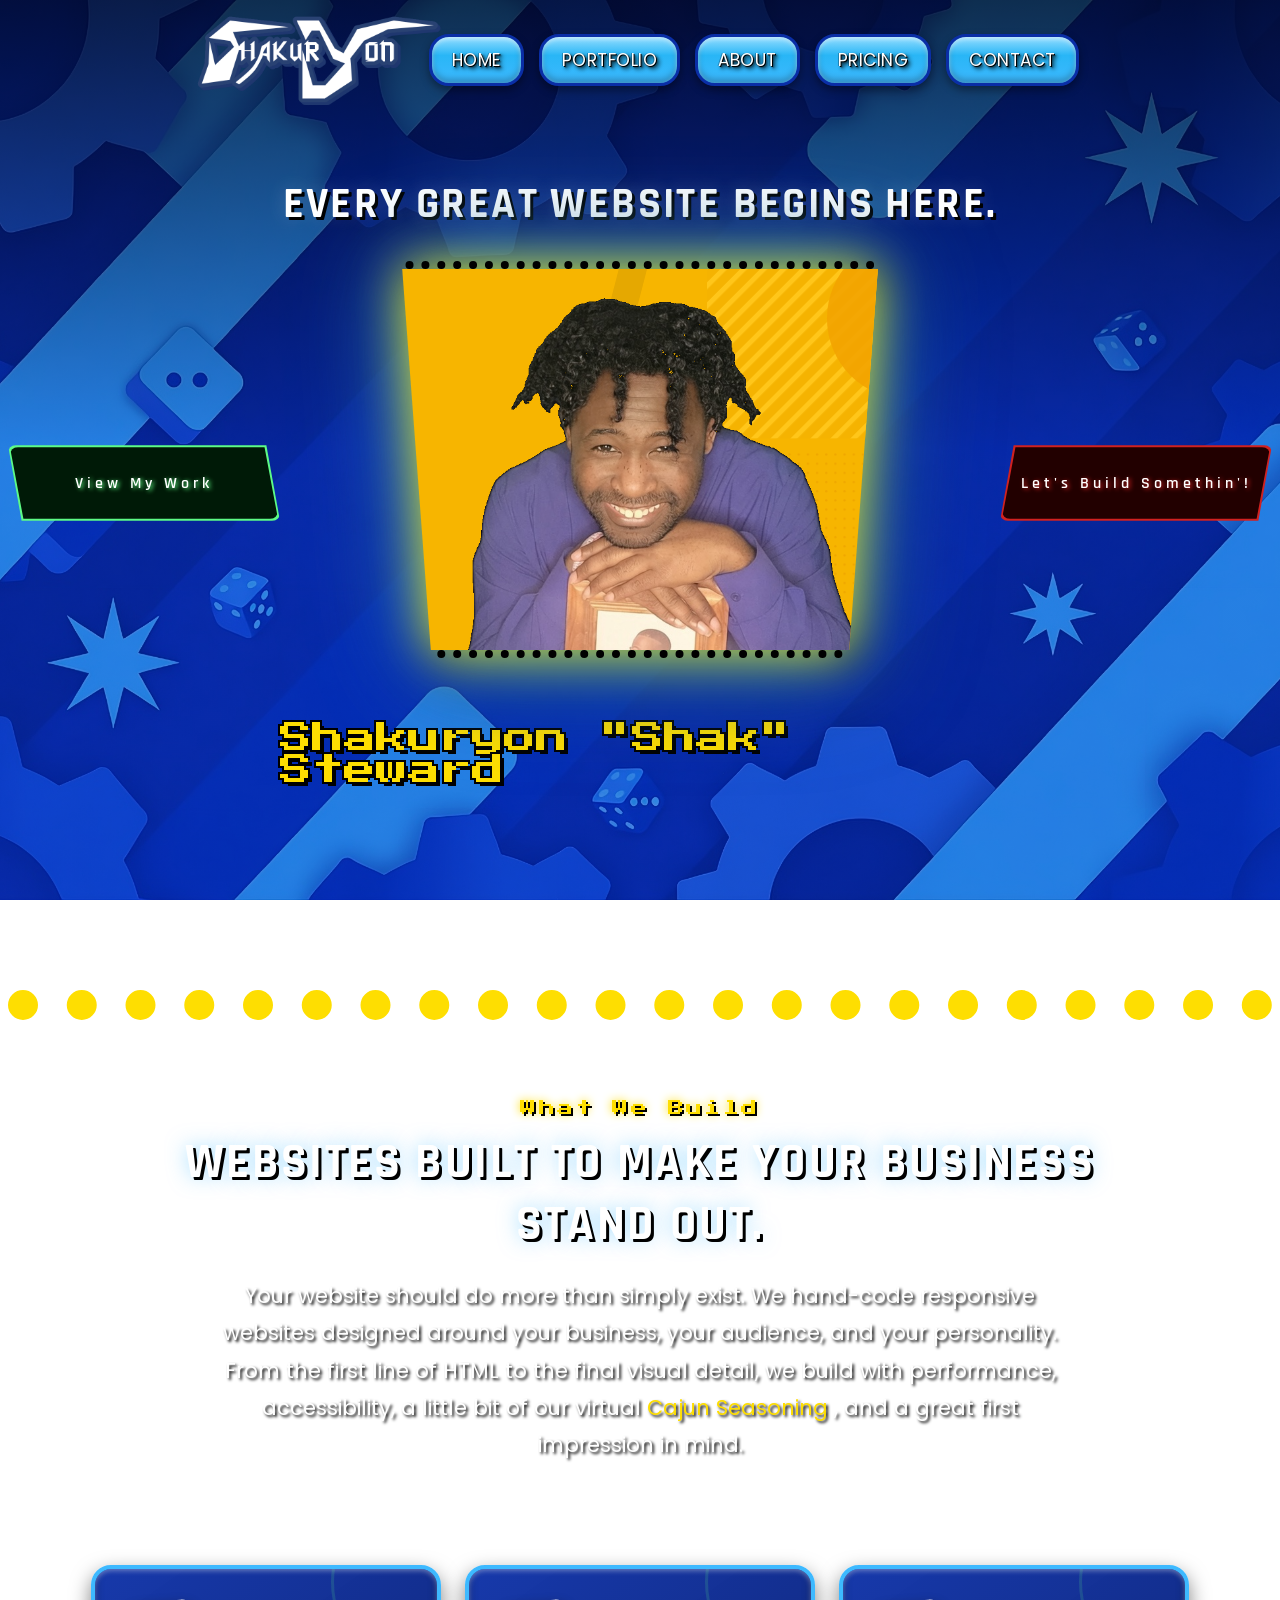
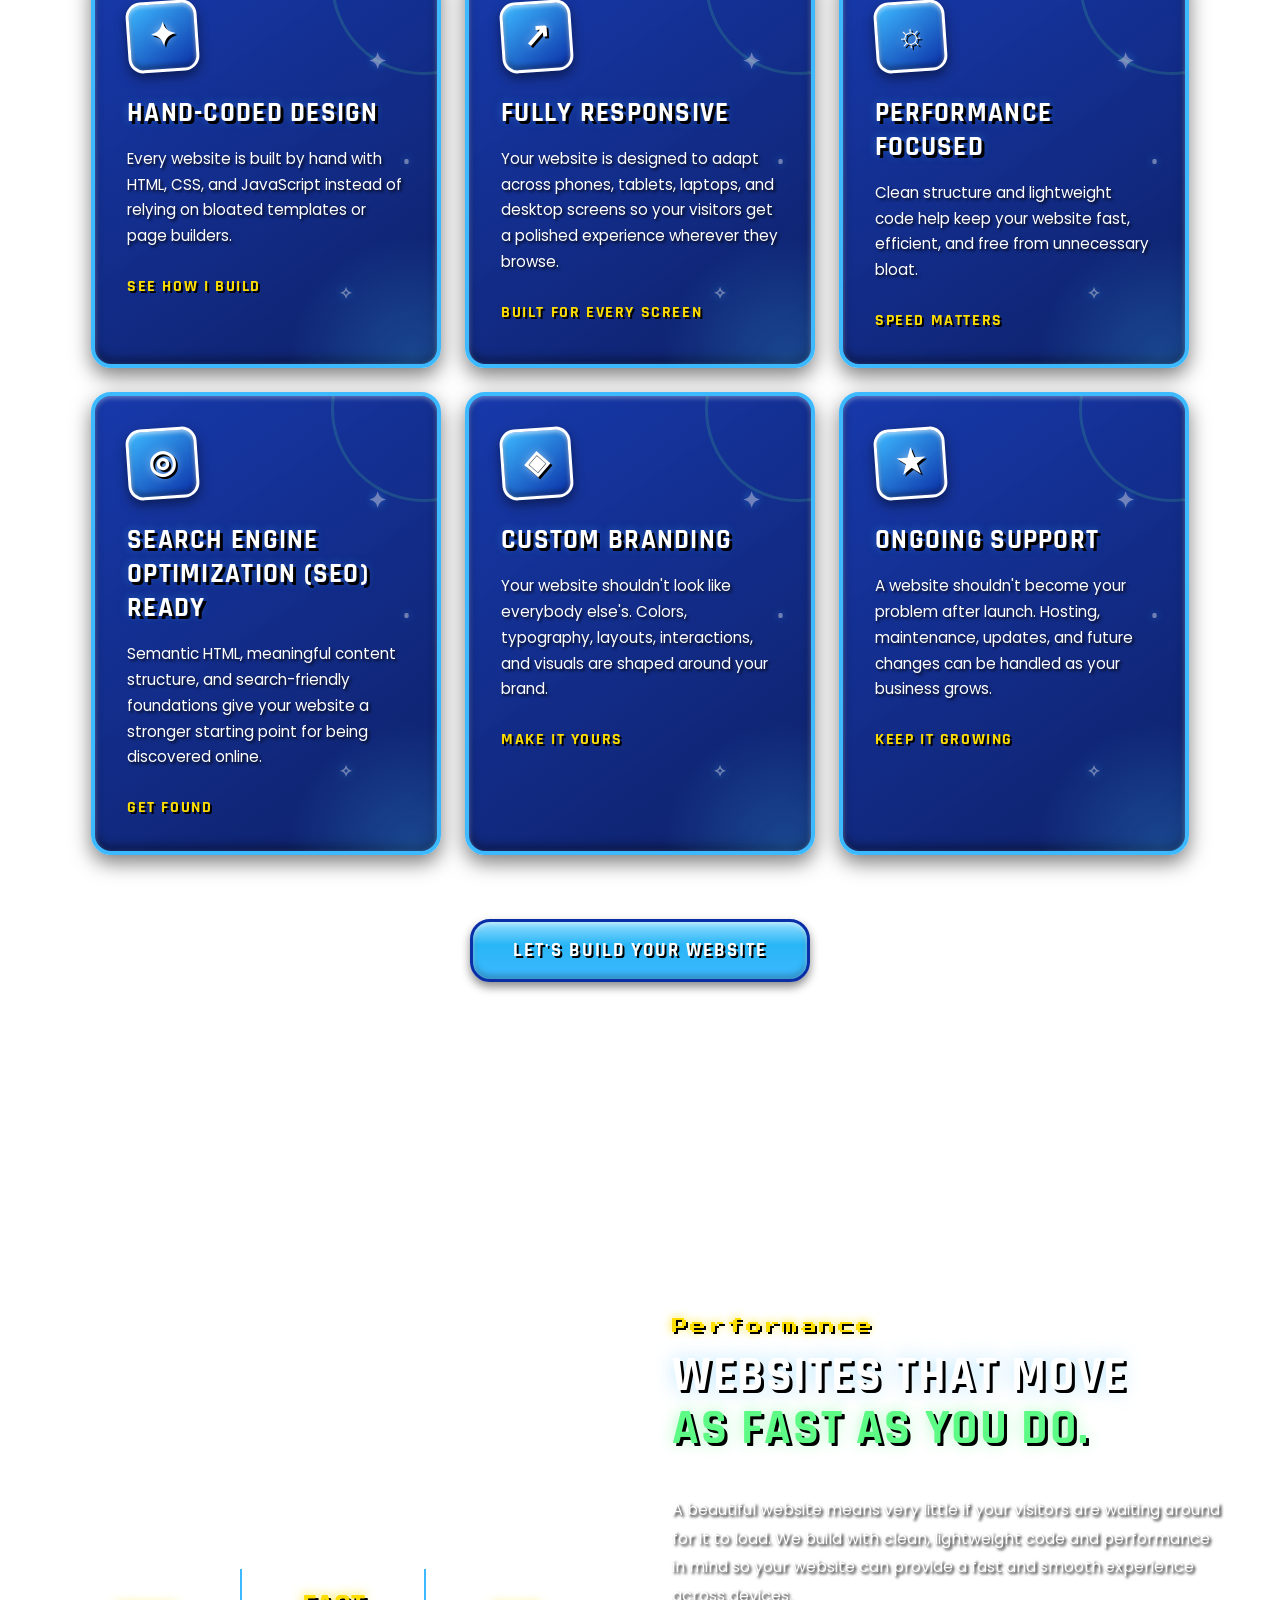
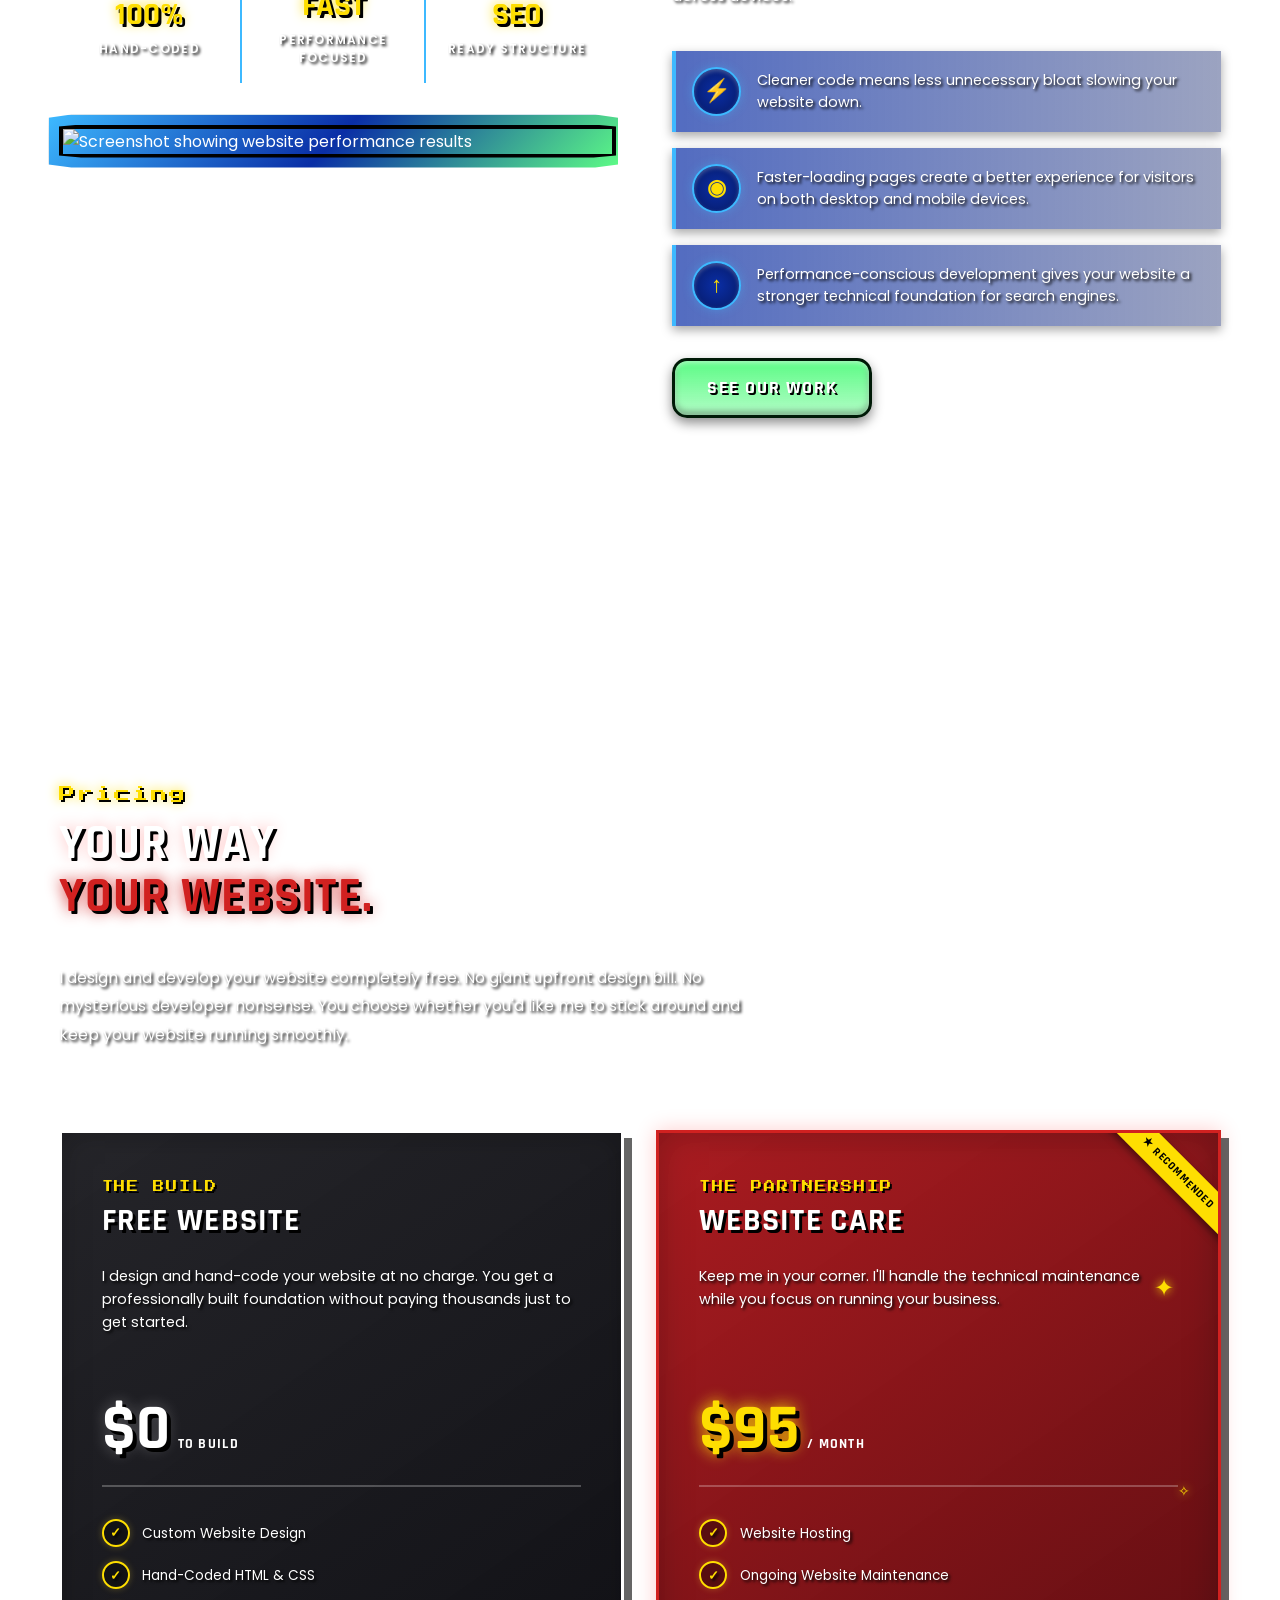
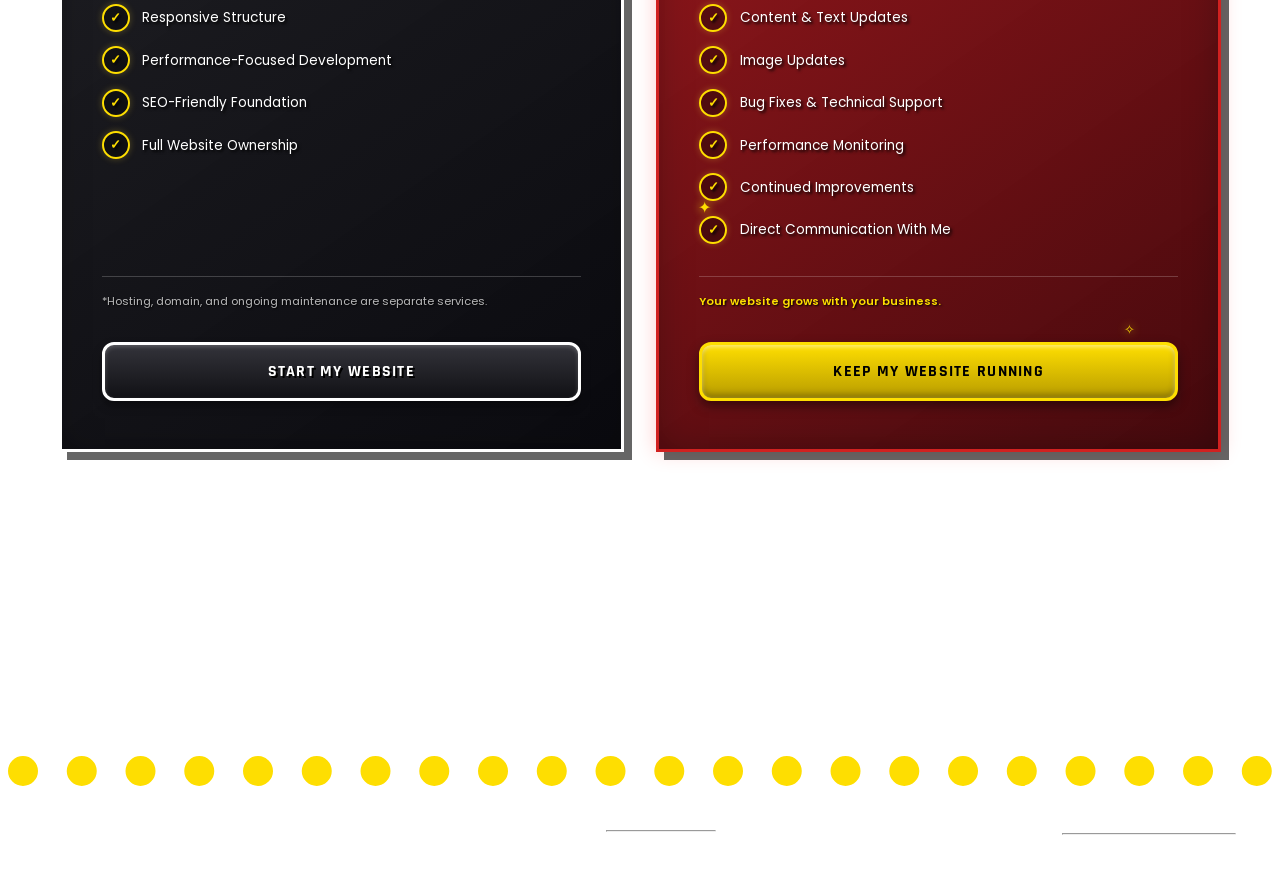
==== public/index.html @ c9110f83 "Did some media.css adjustments" ====
<!DOCTYPE html>
<html lang="en">
<head>
    <meta charset="UTF-8">
    <meta name="viewport" content="width=device-width, initial-scale=1.0">
    <title>ShakurDevs</title>
    <meta name="description" content="Web business owned by Shakuryon 'Shak' Steward. Alabamian web developer with 5+ Years of Experience developing Front-End / Back-End Development. Contact today for personalized service.">
    <!-- Heading Font -->
     <link rel="stylesheet" href="https://fonts.googleapis.com/css2?family=Rajdhani%3Awght%40400%3B500%3B600%3B700&display=swap&utm_source=chatgpt.com">
    <!-- Body Font -->
     <link rel="stylesheet" href="https://fonts.googleapis.com/css2?family=Poppins%3Awght%40300%3B400%3B500%3B600%3B700&display=swap&utm_source=chatgpt.com">
    <!-- Tertiary Font -->
     <link href="https://fonts.googleapis.com/css2?family=Press+Start+2P&display=swap" rel="stylesheet">

    <!-- Styles -->
    <link rel="stylesheet" href="styles.css">
    <link rel="stylesheet" href="media.css">

    <!-- Miscellaneous -->
     <link rel="icon" href="./assets/s_logo.png">
</head>
<body>
    <div id="navbarSection">
        <div id="navbarCont" class="navbar-container">
            <div class="left-side-container">
                <div class="logo">
                    <img src="../public/assets/Shak-Logo.png" alt="Soul Calibur 2 styled font logo, spelling Shakuryon.">
                </div>
            </div>

            <div class="right-side-container">
                <nav>
                    <ul class="nav-links">
                        <li><a href="../public/index.html">Home</a></li>
                        <li><a href="#">Portfolio</a></li>
                        <li><a href="#">About</a></li>
                        <li><a href="./pricing/">Pricing</a></li>
                        <li><a href="#">Contact</a></li>
                    </ul>
                </nav>
            </div>
        </div>
    </div>

    <div id="heroSection">
        <div class="hero-container">
            <div class="Lbanner-set">
                <div class="banner">
                    <p>View My Work</p>
                </div>
            </div>

            <div class="main-hero">
                <div class="Utagline">
                    <h1>Every Great Website Begins Here.</h1>
                </div>
                <div class="hero-frame">
                    <div class="inner-Hframe">
                        <img src="../public/assets/misterShak.png" alt="Portrait of Shakuryon">
                    </div>
                </div>
                <div class="Ltagline">
                    <p>Shakuryon "Shak" Steward</p>
                </div>
            </div>

            <div class="Rbanner-set">
                <div class="banner">
                    <p>Let's Build Somethin'!</p>
                </div>
            </div>
        </div>
    </div>

    <!-- ==== Services Section ==== -->
<div id="servicesSection">
    <div class="services-container">

        <div class="services-content">
            <div class="services-topper">
                <span>What We Build</span>
            </div>

            <div class="services-title">
                <h2>Websites Built To Make Your Business Stand Out.</h2>
            </div>

            <div class="services-text">
                <p>
                    Your website should do more than simply exist. We hand-code
                    responsive websites designed around your business, your
                    audience, and your personality. From the first line of
                    HTML to the final visual detail, we build with performance,
                    accessibility, a little bit of our virtual <span class="cajun-text">Cajun Seasoning
                        <span class="cajun-helpbox">Shak Says: "You haven't tried real Cajun Food, unless you got it from my hometown of Alabama, or our neighbors at Louisiana!"</span>
                        </span>, and a great first impression in mind.
                </p>
            </div>
        </div>


        <div class="services-card-group">

            <!-- Card 1 -->
            <div class="services-item">
                <div class="services-link">

                    <div class="services-icon-wrapper">
                        <span class="services-icon">✦</span>
                    </div>

                    <div class="services-card-content">
                        <h3 class="services-h3">Hand-Coded Design</h3>

                        <p class="services-item-text">
                            Every website is built by hand with HTML, CSS, and
                            JavaScript instead of relying on bloated templates
                            or page builders.
                        </p>

                        <span class="services-fake-link">
                            See How I Build
                        </span>
                    </div>

                    <div class="services-background">
                        <div class="services-glow"></div>
                        <div class="services-ring"></div>
                        <div class="services-spark spark-one">✦</div>
                        <div class="services-spark spark-two">✧</div>
                        <div class="services-spark spark-three">•</div>
                    </div>

                </div>
            </div>


            <!-- Card 2 -->
            <div class="services-item">
                <div class="services-link">

                    <div class="services-icon-wrapper">
                        <span class="services-icon">↗</span>
                    </div>

                    <div class="services-card-content">
                        <h3 class="services-h3">Fully Responsive</h3>

                        <p class="services-item-text">
                            Your website is designed to adapt across phones,
                            tablets, laptops, and desktop screens so your
                            visitors get a polished experience wherever they
                            browse.
                        </p>

                        <span class="services-fake-link">
                            Built For Every Screen
                        </span>
                    </div>

                    <div class="services-background">
                        <div class="services-glow"></div>
                        <div class="services-ring"></div>
                        <div class="services-spark spark-one">✦</div>
                        <div class="services-spark spark-two">✧</div>
                        <div class="services-spark spark-three">•</div>
                    </div>

                </div>
            </div>


            <!-- Card 3 -->
            <div class="services-item">
                <div class="services-link">

                    <div class="services-icon-wrapper">
                        <span class="services-icon">☼</span>
                    </div>

                    <div class="services-card-content">
                        <h3 class="services-h3">Performance Focused</h3>

                        <p class="services-item-text">
                            Clean structure and lightweight code help keep your
                            website fast, efficient, and free from unnecessary
                            bloat.
                        </p>

                        <span class="services-fake-link">
                            Speed Matters
                        </span>
                    </div>

                    <div class="services-background">
                        <div class="services-glow"></div>
                        <div class="services-ring"></div>
                        <div class="services-spark spark-one">✦</div>
                        <div class="services-spark spark-two">✧</div>
                        <div class="services-spark spark-three">•</div>
                    </div>

                </div>
            </div>


            <!-- Card 4 -->
            <div class="services-item">
                <div class="services-link">

                    <div class="services-icon-wrapper">
                        <span class="services-icon">◎</span>
                    </div>

                    <div class="services-card-content">
                        <h3 class="services-h3">Search Engine Optimization (SEO) Ready</h3>

                        <p class="services-item-text">
                            Semantic HTML, meaningful content structure, and
                            search-friendly foundations give your website a
                            stronger starting point for being discovered online.
                        </p>

                        <span class="services-fake-link">
                            Get Found
                        </span>
                    </div>

                    <div class="services-background">
                        <div class="services-glow"></div>
                        <div class="services-ring"></div>
                        <div class="services-spark spark-one">✦</div>
                        <div class="services-spark spark-two">✧</div>
                        <div class="services-spark spark-three">•</div>
                    </div>

                </div>
            </div>


            <!-- Card 5 -->
            <div class="services-item">
                <div class="services-link">

                    <div class="services-icon-wrapper">
                        <span class="services-icon">◈</span>
                    </div>

                    <div class="services-card-content">
                        <h3 class="services-h3">Custom Branding</h3>

                        <p class="services-item-text">
                            Your website shouldn't look like everybody else's.
                            Colors, typography, layouts, interactions, and
                            visuals are shaped around your brand.
                        </p>

                        <span class="services-fake-link">
                            Make It Yours
                        </span>
                    </div>

                    <div class="services-background">
                        <div class="services-glow"></div>
                        <div class="services-ring"></div>
                        <div class="services-spark spark-one">✦</div>
                        <div class="services-spark spark-two">✧</div>
                        <div class="services-spark spark-three">•</div>
                    </div>

                </div>
            </div>


            <!-- Card 6 -->
            <div class="services-item">
                <div class="services-link">

                    <div class="services-icon-wrapper">
                        <span class="services-icon">★</span>
                    </div>

                    <div class="services-card-content">
                        <h3 class="services-h3">Ongoing Support</h3>

                        <p class="services-item-text">
                            A website shouldn't become your problem after launch.
                            Hosting, maintenance, updates, and future changes
                            can be handled as your business grows.
                        </p>

                        <span class="services-fake-link">
                            Keep It Growing
                        </span>
                    </div>

                    <div class="services-background">
                        <div class="services-glow"></div>
                        <div class="services-ring"></div>
                        <div class="services-spark spark-one">✦</div>
                        <div class="services-spark spark-two">✧</div>
                        <div class="services-spark spark-three">•</div>
                    </div>

                </div>
            </div>

        </div>


        <div class="services-button-container">
            <a href="./pricing/" class="services-button">
                Let's Build Your Website
            </a>
        </div>

    </div>
</div>

<!-- ==== Performance Section ==== -->
<div id="performanceSection">
    <div class="performance-container">

        <div class="performance-stats-group">

            <div class="performance-stats">

                <div class="performance-stat">
                    <span class="performance-number">100%</span>
                    <span class="performance-desc">Hand-Coded</span>
                </div>

                <div class="performance-stat">
                    <span class="performance-number">FAST</span>
                    <span class="performance-desc">Performance Focused</span>
                </div>

                <div class="performance-stat">
                    <span class="performance-number">SEO</span>
                    <span class="performance-desc">Ready Structure</span>
                </div>

            </div>


            <div class="performance-picture">

                <!-- Replace this image with your actual PageSpeed screenshot -->
                <img 
                    src="./assets/pagespeed-placeholder.png"
                    alt="Screenshot showing website performance results"
                >

                <div class="performance-picture-overlay">
                    <span>PERFORMANCE CHECK</span>
                </div>

            </div>

        </div>


        <div class="performance-content">

            <div class="performance-topper">
                <span>Performance</span>
            </div>

            <div class="performance-title">
                <h2>
                    Websites That Move
                    <span class="performance-highlight">As Fast As You Do.</span>
                </h2>
            </div>

            <div class="performance-text">
                <p>
                    A beautiful website means very little if your visitors are
                    waiting around for it to load. We build with clean,
                    lightweight code and performance in mind so your website
                    can provide a fast and smooth experience across devices.
                </p>
            </div>


            <div class="performance-list">

                <div class="performance-list-item">

                    <div class="performance-icon">
                        ⚡
                    </div>

                    <p>
                        Cleaner code means less unnecessary bloat slowing your
                        website down.
                    </p>

                </div>


                <div class="performance-list-item">

                    <div class="performance-icon">
                        ◉
                    </div>

                    <p>
                        Faster-loading pages create a better experience for
                        visitors on both desktop and mobile devices.
                    </p>

                </div>


                <div class="performance-list-item">

                    <div class="performance-icon">
                        ↑
                    </div>

                    <p>
                        Performance-conscious development gives your website
                        a stronger technical foundation for search engines.
                    </p>

                </div>

            </div>


            <div class="performance-button-container">

                <a href="./pricing/" class="performance-button">
                    See Our Work
                </a>

            </div>

        </div>

    </div>
</div>

<!-- ==== Pricing Section ==== -->

<div id="pricingSection">

    <div class="pricing-container">

        <!-- ==== Pricing Header ==== -->

        <div class="pricing-content">

            <div class="pricing-heading">

                <div class="pricing-topper">
                    <span>Pricing</span>
                </div>

                <div class="pricing-title">
                    <h2>
                        Your Way
                        <span class="pricing-highlight">Your Website.</span>
                    </h2>
                </div>

                <div class="pricing-text">
                    <p>
                        I design and develop your website completely free.
                        No giant upfront design bill. No mysterious developer
                        nonsense. You choose whether you'd like me to stick
                        around and keep your website running smoothly.
                    </p>
                </div>

            </div>


            <!-- <div class="pricing-header-badge">

                <span class="pricing-badge-star">✦</span>

                <span class="pricing-badge-text">
                    SIMPLE.
                    <br>
                    TRANSPARENT.
                    <br>
                    NO B.S.
                </span>

            </div> -->

        </div>


        <!-- ==== Pricing Cards ==== -->

        <div class="pricing-card-group">


            <!-- ==== FREE CARD ==== -->

            <div class="pricing-card free-card">

                <div class="card-top-decoration">

                    <span class="card-ring"></span>

                    <span class="card-ring-small"></span>

                </div>


                <div class="pricing-package">

                    <span class="package-label">
                        THE BUILD
                    </span>

                    <h3>
                        Free Website
                    </h3>

                </div>


                <div class="pricing-description">

                    <p>
                        I design and hand-code your website at no charge.
                        You get a professionally built foundation without
                        paying thousands just to get started.
                    </p>

                </div>


                <div class="pricing-price">

                    <span class="price-number">
                        $0
                    </span>

                    <span class="price-duration">
                        TO BUILD
                    </span>

                </div>


                <div class="pricing-list">

                    <div class="pricing-list-item">
                        <span class="pricing-check">✓</span>
                        Custom Website Design
                    </div>

                    <div class="pricing-list-item">
                        <span class="pricing-check">✓</span>
                        Hand-Coded HTML & CSS
                    </div>

                    <div class="pricing-list-item">
                        <span class="pricing-check">✓</span>
                        Responsive Structure
                    </div>

                    <div class="pricing-list-item">
                        <span class="pricing-check">✓</span>
                        Performance-Focused Development
                    </div>

                    <div class="pricing-list-item">
                        <span class="pricing-check">✓</span>
                        SEO-Friendly Foundation
                    </div>

                    <div class="pricing-list-item">
                        <span class="pricing-check">✓</span>
                        Full Website Ownership
                    </div>

                </div>


                <div class="pricing-card-note">

                    <span>
                        *Hosting, domain, and ongoing maintenance
                        are separate services.
                    </span>

                </div>


                <div class="pricing-button-container">

                    <a href="#contact" class="pricing-button free-button">
                        Start My Website
                    </a>

                </div>

            </div>



            <!-- ==== MAINTENANCE CARD ==== -->

            <div class="pricing-card maintenance-card">

                <div class="popular-ribbon">

                    <span>★ RECOMMENDED</span>

                </div>


                <div class="sparkle sparkle-one">✦</div>
                <div class="sparkle sparkle-two">✧</div>
                <div class="sparkle sparkle-three">✦</div>
                <div class="sparkle sparkle-four">✧</div>


                <div class="pricing-package">

                    <span class="package-label">
                        THE PARTNERSHIP
                    </span>

                    <h3>
                        Website Care
                    </h3>

                </div>


                <div class="pricing-description">

                    <p>
                        Keep me in your corner. I'll handle the technical
                        maintenance while you focus on running your business.
                    </p>

                </div>


                <div class="pricing-price">

                    <span class="price-number">
                        $95
                    </span>

                    <span class="price-duration">
                        / MONTH
                    </span>

                </div>


                <div class="pricing-list">

                    <div class="pricing-list-item">
                        <span class="pricing-check">✓</span>
                        Website Hosting
                    </div>

                    <div class="pricing-list-item">
                        <span class="pricing-check">✓</span>
                        Ongoing Website Maintenance
                    </div>

                    <div class="pricing-list-item">
                        <span class="pricing-check">✓</span>
                        Content & Text Updates
                    </div>

                    <div class="pricing-list-item">
                        <span class="pricing-check">✓</span>
                        Image Updates
                    </div>

                    <div class="pricing-list-item">
                        <span class="pricing-check">✓</span>
                        Bug Fixes & Technical Support
                    </div>

                    <div class="pricing-list-item">
                        <span class="pricing-check">✓</span>
                        Performance Monitoring
                    </div>

                    <div class="pricing-list-item">
                        <span class="pricing-check">✓</span>
                        Continued Improvements
                    </div>

                    <div class="pricing-list-item">
                        <span class="pricing-check">✓</span>
                        Direct Communication With Me
                    </div>

                </div>


                <div class="pricing-card-note maintenance-note">

                    <span>
                        Your website grows with your business.
                    </span>

                </div>


                <div class="pricing-button-container">

                    <a href="#contact" class="pricing-button maintenance-button">
                        Keep My Website Running
                    </a>

                </div>

            </div>

        </div>

    </div>

</div>

    <div id="footerSection">
        <div class="footer-container">
            <div class="copyright">
                © 2026 by Shakuryon "Shak" Steward
            </div>

            <div class="socials">
                <div class="social-title">Socials</div>
                <hr>
                <div class="social-links">
                    <svg xmlns="http://www.w3.org/2000/svg" viewBox="0 0 448 512">!Font Awesome Free v7.3.0 by @fontawesome - https://fontawesome.com License - https://fontawesome.com/license/free Copyright 2026 Fonticons, Inc.<path fill="rgb(255, 255, 255)" d="M448.5 209.9c-44 .1-87-13.6-122.8-39.2l0 178.7c0 33.1-10.1 65.4-29 92.6s-45.6 48-76.6 59.6-64.8 13.5-96.9 5.3-60.9-25.9-82.7-50.8-35.3-56-39-88.9 2.9-66.1 18.6-95.2 40-52.7 69.6-67.7 62.9-20.5 95.7-16l0 89.9c-15-4.7-31.1-4.6-46 .4s-27.9 14.6-37 27.3-14 28.1-13.9 43.9 5.2 31 14.5 43.7 22.4 22.1 37.4 26.9 31.1 4.8 46-.1 28-14.4 37.2-27.1 14.2-28.1 14.2-43.8l0-349.4 88 0c-.1 7.4 .6 14.9 1.9 22.2 3.1 16.3 9.4 31.9 18.7 45.7s21.3 25.6 35.2 34.6c19.9 13.1 43.2 20.1 67 20.1l0 87.4z"/></svg>

                    <svg xmlns="http://www.w3.org/2000/svg" viewBox="0 0 320 512"><!--!Font Awesome Free v7.3.0 by @fontawesome - https://fontawesome.com License - https://fontawesome.com/license/free Copyright 2026 Fonticons, Inc.--><path fill="rgb(255, 255, 255)" d="M80 299.3l0 212.7 116 0 0-212.7 86.5 0 18-97.8-104.5 0 0-34.6c0-51.7 20.3-71.5 72.7-71.5 16.3 0 29.4 .4 37 1.2l0-88.7C291.4 4 256.4 0 236.2 0 129.3 0 80 50.5 80 159.4l0 42.1-66 0 0 97.8 66 0z"/></svg>

                    <svg xmlns="http://www.w3.org/2000/svg" viewBox="0 0 448 512"><!--!Font Awesome Free v7.3.0 by @fontawesome - https://fontawesome.com License - https://fontawesome.com/license/free Copyright 2026 Fonticons, Inc.--><path fill="rgb(255, 255, 255)" d="M224.3 141a115 115 0 1 0 -.6 230 115 115 0 1 0 .6-230zm-.6 40.4a74.6 74.6 0 1 1 .6 149.2 74.6 74.6 0 1 1 -.6-149.2zm93.4-45.1a26.8 26.8 0 1 1 53.6 0 26.8 26.8 0 1 1 -53.6 0zm129.7 27.2c-1.7-35.9-9.9-67.7-36.2-93.9-26.2-26.2-58-34.4-93.9-36.2-37-2.1-147.9-2.1-184.9 0-35.8 1.7-67.6 9.9-93.9 36.1s-34.4 58-36.2 93.9c-2.1 37-2.1 147.9 0 184.9 1.7 35.9 9.9 67.7 36.2 93.9s58 34.4 93.9 36.2c37 2.1 147.9 2.1 184.9 0 35.9-1.7 67.7-9.9 93.9-36.2 26.2-26.2 34.4-58 36.2-93.9 2.1-37 2.1-147.8 0-184.8zM399 388c-7.8 19.6-22.9 34.7-42.6 42.6-29.5 11.7-99.5 9-132.1 9s-102.7 2.6-132.1-9c-19.6-7.8-34.7-22.9-42.6-42.6-11.7-29.5-9-99.5-9-132.1s-2.6-102.7 9-132.1c7.8-19.6 22.9-34.7 42.6-42.6 29.5-11.7 99.5-9 132.1-9s102.7-2.6 132.1 9c19.6 7.8 34.7 22.9 42.6 42.6 11.7 29.5 9 99.5 9 132.1s2.7 102.7-9 132.1z"/></svg>
                </div>
            </div>
            
            <div class="email">
                <div class="email-title">Email</div>
                <hr>
                <div class="email-links">Shakuryonsteward@gmail.com</div>
            </div>
        </div>
    </div>
    
    <script src="index.js"></script> 
</body>
</html>
---- public/styles.css ----
:root {
    --theme-color: #0A2EA6;
    --dark-theme-color: #061963;
    --secondary-theme-color: #5dfb86;
    --secondary-dark-color: #001a07;
    --tertiary-theme-color: #d12120;
    --tertiary-dark-color: #220000;

    --bg-gradient1: rgba(0, 9, 44, 0.829);
    --bg-gradient2: rgba(0, 48, 204, 0.55);
    --bg-gradient3: rgba(0, 48, 204, 0.55);
    --bg-gradientGreen: #5dfb877a;
    --bg-gradientRed: #d12020c9;

    --accent-color: #3DB9FF;

    --hover-color: #fede01;
    --hover-sec-color: #948000;

    --mono-color: white;
    --ohno-color: black;

    --light-highlight-color: rgba(255,255,255,0.15);
    --dark-highlight-color: rgba(0,0,0,0.45);
    --card-bg-color: rgba(10,46,166,0.12);

    --font-heading: "Rajdhani", sans-serif;
    --font-body: "Poppins", sans-serif;
    --font-tertiary: "Press Start 2P", system-ui
}

/* Creating a custom scrollbar  */
/* ===== Scrollbar CSS ===== */
  /* Firefox */
  * {
    scrollbar-width: auto;
    scrollbar-color: var(--theme-color) var(--mono-color);
  }

  /* Chrome, Edge, and Safari */
  *::-webkit-scrollbar {
    width: 16px;
  }

  *::-webkit-scrollbar-track {
    background: var(--mono-color);
  }

  *::-webkit-scrollbar-thumb {
    background-color: var(--theme-color);
    border-radius: 10px;
    border: 3px solid var(--mono-color);
  }

/* ==== Fonts & Background(s) ==== */
h1, h2, h3 {
    font-family: var(--font-heading);
}

body {
    /* background-color: var(--secondary-color); */
    background: 
        linear-gradient(var(--bg-gradient1), var(--bg-gradient2), var(--bg-gradient3)),
        url('./assets/sonicBG.jpeg') center/cover;
    background-repeat: no-repeat;
    background-attachment: fixed;
    color: var(--mono-color);
}

/* Green Gradient Background on Hover */
body::before { 
    content: "";
    position: fixed; 
    inset: 0; 
    background: linear-gradient(
        var(--bg-gradient1),
        var(--bg-gradient1), 
        var(--bg-gradientGreen)),
        url('./assets/sonicBG.jpeg') center/cover;
    opacity: 0;
    background-repeat: no-repeat;
    background-attachment: fixed;
    transition: opacity 0.5s ease-in-out;
    pointer-events: none; 
    z-index: -1; 
}

/* Red Gradient Background on Hover */
body::after {
    content: "";
    position: fixed; 
    inset: 0; 
    background: linear-gradient(
        var(--bg-gradient1),
        var(--bg-gradient1), 
        var(--bg-gradientRed)),
        url('./assets/sonicBG.jpeg') center/cover;
    opacity: 0;
    background-repeat: no-repeat;
    background-attachment: fixed;
    transition: opacity 0.5s ease-in-out;
    pointer-events: none; 
    z-index: -1; 
}

body,footer {font-family: var(--font-body);}

hr {
    width: 70%;
}
/* ==== Nav-bar ==== */
.dropdown {
    float: left;
    overflow: hidden;

}

#navbarSection {
    position: sticky;
    top: 0;
    opacity: 1;
    z-index: 10;
}

#navbarCont {
    transition: all 0.4s ease;
}

#navbarCont.scrolled {
    background-color: var(--dark-theme-color);
    border-radius: 0px 0px 12px 12px;
    padding: 0.25rem 0rem;
    border: 3px solid var(--accent-color);
    border-top: none; 
}


.navbar-container {
    top: 0px;
    display: flex;
    align-items: center;
    justify-content: center;
    z-index: 10;
    position: absolute;
    width: 100%;
}



.left-side-container {
    width: 20%;
}

.left-side-container .logo {
    height: 100px;
    width: 260px;
    display: flex;
    align-items: left;
}

.dropdown svg {
    transition: transform 0.3s ease;
}

.dropdown-content {
    visibility: hidden; 
    opacity: 0; 
    position: absolute;
    background-color: var(--ohno-color);
    box-shadow: 0px 8px 16px 0px rgba(0,0,0,0.2);
    z-index: 2;
    padding: 1rem;
    border-radius: 2px;
    margin: 1rem 0.1rem 0rem 0rem;
    display: flex;
    flex-direction: column;
    transition: opacity 0.3s ease, visibility 0.3s ease;
}

.dropdown-content li {
    float: none; 
    text-decoration: none;
    display: block;
    text-align: left;
    font-size: 1.2rem;
}

.dropdown:hover .dropdown-content {
    opacity: 1;
    visibility: visible;
}

.dropdown:hover svg {
    transform: rotate(180deg);
}

.nav-links {
    list-style: none;
    display: flex;
    gap: 25px;
    padding: 10px;
}

.nav-links a {
    color: var(--mono-color);
    position: relative;
    isolation: isolate; 
    overflow: hidden;
    display: block;
    text-decoration: none;
    font-size: 18px;
    text-transform: uppercase;
    text-shadow:     
        -1px 0 0 rgba(0, 0, 0, 0.25),   /* faint left shadow, keeps it grounded */
        1px 1px 0 rgb(0, 0, 0),  /* fills in the "boldness" illusion */
        2px 2px 2px rgba(0, 0, 0, 0.6),
        3px 3px 4px rgb(0, 0, 0); /* the big rightward lean/drop */
    letter-spacing: 0.5px;
    padding: 12px 26px;
    border-radius: 20px;
    background: linear-gradient(180deg, #93ddff 0%, #29B6F6 40%, var(--accent-color) 100%);
    cursor: pointer;
    box-shadow: 
        inset 0 2px 4px rgba(255, 255, 255, 0.5),
        inset 0 -4px 6px rgba(0, 0, 0, 0.25),
        0 4px 8px rgba(0, 0, 0, 0.4);
    border: 3px solid var(--theme-color);
    transition: all 0.4s ease-in-out;
}

.nav-links a::before {
    content: '';
    position: absolute; 
    inset: 0;
    z-index: -1; 
    border-radius: inherit;
    background: linear-gradient(180deg, var(--bg-gradientGreen) 0%, var(--accent-color) 40%, var(--secondary-theme-color) 100%);
    transition: all 0.4s ease-in-out;
    opacity: 0;
}

.nav-links a::after {
    content: '';
    position: absolute; 
    inset: 0; 
    z-index: -1; 
    border-radius: inherit;
    background: linear-gradient(180deg, #4184ff79 0%, var(--tertiary-theme-color) 90%, var(--tertiary-theme-color) 100%);
    transition: all 0.4s ease-in-out;
    opacity: 0;
}

.nav-links a:hover {
    background-color: var(--hover-color);
    border: var(--hover-sec-color);
    background: linear-gradient(180deg, #ffe4aa 0%, var(--hover-color) 40%, #fff780 100%);
    color: var(--mono-color);
    border-radius: 20px;
    box-shadow: 
        inset 0 2px 4px var(--hover-sec-color),
        inset 0 -4px 6px var(--hover-sec-color),
        0 4px 8px rgba(0, 0, 0, 0.4);
    border: 3px solid var(--mono-color);
}

/* ==== Hero Section ==== */
#heroSection {
    padding-top: 12rem;
}

.hero-container {
    display: flex; 
    flex-direction: row;
    justify-content: center;
    align-items: center;
    gap: 5rem;
    width: 100%;
    height: 70vh;
}

.hero-container:has(.Lbanner-set .banner:hover) .hero-frame {
    filter: drop-shadow(0 0 25px var(--bg-gradientGreen))    /* Green glow */
             drop-shadow(0 0 45px var(--bg-gradientGreen))
             drop-shadow(8px 8px 15px rgba(0, 0, 0, 0.6));
    transition: filter 0.5s ease-in-out;
}

.hero-container:has(.Rbanner-set .banner:hover) .hero-frame {
    filter: drop-shadow(0 0 25px var(--bg-gradientRed))    /* Green glow */
             drop-shadow(0 0 45px var(--bg-gradientRed))
             drop-shadow(8px 8px 15px rgba(0, 0, 0, 0.6));
    transition: filter 0.5s ease-in-out;
}

.main-hero {
    display: flex; 
    flex-direction: column;
    align-items: center;
    justify-content: center;
    z-index: 2;

}

.hero-frame {    
    filter:
        drop-shadow(0 0 25px rgba(252, 248, 15, 0.815))
        drop-shadow(0 0 45px rgba(65, 175, 248, 0.829))
        drop-shadow(8px 8px 15px rgba(0, 0, 0, 0.6));
    }


.inner-Hframe {
    width: 800px; 
    height: 525px; 
    border: 8px dotted #000;
    clip-path: polygon(
        10% 0%,
        90% 0%,
        85% 100%,
        15% 100%
    );
    background: url('./assets/hero-abstract-bg.svg') top/cover;
    background-repeat: no-repeat;
    overflow: hidden; 
}

.inner-Hframe img {
    width: 100%; 
    height: 100%; 
    object-fit: cover; 
}

.Utagline {
    font-size: 1.8rem;
    cursor: default;
    text-shadow:
        3px 3px 0 #000,
        0 0 20px rgba(255,255,255,.2);
    letter-spacing: 0.15rem; 
    text-transform: uppercase;
}

.Ltagline {
    font-family: var(--font-tertiary);
    color: var(--hover-color);
    font-size: 2.5rem; 
    text-shadow:
        4px 4px 0 #000,
        -2px -2px 0 #000,
        2px -2px 0 #000,
        -2px 2px 0 #000; 
    /* text-transform: uppercase; */
    animation: blinking 1.5s ease-in-out infinite;
    margin-top: 2rem;
    cursor: default; 
}

.banner {
    display: flex; 
    color: #fff;
    font-weight: 600;
    font-size: 1.2rem;
    font-family: var(--font-heading);
    position: relative;
    width: 16rem;
    overflow: hidden;
    height: auto; 
    white-space: nowrap;
    text-align: center; 
    padding: 0.5rem 1.7rem;
    justify-content: center;
    border-radius: 8px; 
    letter-spacing: 0.25rem;
    cursor: pointer; 
    transition: all 0.225s ease-in-out;
    clip-path: polygon(
        5% 0%, 
        100% 0%, 
        95% 100%, 
        0% 100%);

}



.banner::before {
    content: "";
    position: absolute; 
    inset: 2px; 
    z-index: -1;
    width: auto; 
    height: auto; ;
    border-radius: 8px; 
    clip-path: inherit;

}

.Lbanner-set .banner{
    background-color: var(--secondary-theme-color);
    text-shadow: 2px 1px 4px var(--secondary-theme-color);

    clip-path: polygon(
        0% 0%, 
        95% 0%, 
        100% 100%, 
        5% 100%);
}

.Lbanner-set .banner::before {
    background: var(--secondary-dark-color);
    clip-path: inherit;
}

.banner:hover{
    transform: scale(1.40);
    filter: brightness(1.80);
}


.Lbanner-set .banner:hover {
    animation: discoGreen 0.8s ease-in-out infinite;
}

body:has(.Lbanner-set .banner:hover)::before {
    opacity: 1;
}

body:has(.Rbanner-set .banner:hover)::after {
    opacity: 1;
}

body:has(.Lbanner-set .banner:hover) #navbarCont.scrolled {
    border-color: var(--secondary-theme-color);
    background-color: var(--secondary-dark-color);
}

body:has(.Rbanner-set .banner:hover) #navbarCont.scrolled {
    border-color: var(--tertiary-theme-color);
    background-color: var(--tertiary-dark-color);
}

body:has(.Lbanner-set .banner:hover) .nav-links a::before {
    opacity: 1; 
}

body:has(.Rbanner-set .banner:hover) .nav-links a::after {
    opacity: 1; 
}



.Rbanner-set .banner:hover {animation: discoRed 0.8s ease-in-out infinite;}

.Rbanner-set .banner {
    background-color: var(--tertiary-theme-color);
    text-shadow: 2px 1px 4px var(--tertiary-theme-color)}
.Rbanner-set .banner::before {background-color: var(--tertiary-dark-color)}

/* ==== Services Section ==== */

#servicesSection {
    margin-top: 12rem;
    padding: 5rem 0rem;
    border-top: 30px dotted var(--hover-color); 
    overflow: hidden;
}


.services-container {
    display: flex;
    flex-direction: column;
    align-items: center;
    justify-content: center;
    width: 100%;
}


/* ==== Services Introduction ==== */

.services-content {
    display: flex;
    flex-direction: column;
    align-items: center;
    justify-content: center;
    width: 80%;
    max-width: 1100px;
    text-align: center;
    margin-bottom: 5rem;
}


.services-topper {
    font-family: var(--font-tertiary);
    color: var(--hover-color);
    font-size: 1rem;
    letter-spacing: 0.15rem;
    text-shadow:
        2px 2px 0 #000,
        0 0 10px var(--hover-color);
    margin-bottom: 1rem;
}


.services-title {
    font-family: var(--font-heading);
    font-size: 2rem;
    text-transform: uppercase;
    letter-spacing: 0.15rem;
    text-shadow:
        3px 3px 0 #000,
        0 0 20px rgba(61, 185, 255, 0.5);
}


.services-title h2 {
    margin: 0;
}


.services-text {
    max-width: 850px;
    font-size: 1.3rem;
    line-height: 1.8;
    text-shadow:
        2px 2px 3px #000;
}

.services-text span {
    color: var(--hover-color);
    cursor: help;
    transition: color 0.3s ease-in-out;
}

.cajun-helpbox {
    position: absolute; 
    left: 60%;
    display: block;
    opacity: 0; 

    width: 500px;
    padding: 12px;

    background: var(--ohno-color);
    color: white;
    border-radius: 8px;
    transition: opacity 0.5s ease, visibility 0.5s ease;
}

.services-text span:hover {
    color: var(--tertiary-theme-color);
}

.services-text span:hover .cajun-helpbox {
    opacity: 1;
}

.cajun-helpbox:hover {
    visibility: hidden; 
}

/* ==== Services Cards ==== */

.services-card-group {
    display: flex;
    flex-direction: row;
    flex-wrap: wrap;
    justify-content: center;
    align-items: stretch;
    gap: 2rem;
    width: 90%;
    max-width: 1250px;
}


.services-item {
    display: flex;
    flex: 1 1 320px;
    max-width: 370px;
    min-height: 360px;
    position: relative;
}


.services-link {
    position: relative;
    isolation: isolate;
    overflow: hidden;

    display: flex;
    flex-direction: column;
    align-items: flex-start;
    justify-content: flex-start;

    width: 100%;
    padding: 2rem;

    border: 4px solid var(--accent-color);
    border-radius: 20px;

    background:
        linear-gradient(
            145deg,
            rgba(10, 46, 166, 0.95),
            rgba(6, 25, 99, 0.97)
        );

    box-shadow:
        inset 0 2px 5px rgba(255,255,255,0.35),
        inset 0 -6px 10px rgba(0,0,0,0.35),
        0 8px 20px rgba(0,0,0,0.5);

    transition:
        transform 0.35s ease-in-out,
        border-color 0.35s ease-in-out,
        box-shadow 0.35s ease-in-out;
}


.services-link:hover {
    transform: translateY(-12px) scale(1.025);

    border-color: var(--hover-color);

    box-shadow:
        inset 0 2px 5px rgba(255,255,255,0.4),
        inset 0 -6px 10px rgba(0,0,0,0.35),
        0 0 15px var(--accent-color),
        0 0 35px rgba(61,185,255,0.45),
        0 12px 25px rgba(0,0,0,0.6);
}


/* ==== Card Icon ==== */

.services-icon-wrapper {
    display: flex;
    align-items: center;
    justify-content: center;

    width: 65px;
    height: 65px;

    margin-bottom: 1.5rem;

    border: 3px solid var(--mono-color);
    border-radius: 15px;

    background:
        linear-gradient(
            145deg,
            var(--accent-color),
            var(--theme-color)
        );

    box-shadow:
        inset 0 2px 4px rgba(255,255,255,0.55),
        inset 0 -4px 5px rgba(0,0,0,0.3),
        0 5px 12px rgba(0,0,0,0.45);

    transform: rotate(-4deg);

    transition:
        transform 0.35s ease-in-out,
        background 0.35s ease-in-out;
}


.services-link:hover .services-icon-wrapper {
    transform: rotate(4deg) scale(1.12);

    background:
        linear-gradient(
            145deg,
            var(--hover-color),
            #f6b900
        );
}


.services-icon {
    font-family: var(--font-heading);
    font-size: 2rem;
    font-weight: 700;
    color: var(--mono-color);

    text-shadow:
        2px 2px 0 #000,
        0 0 8px rgba(255,255,255,0.5);
}


/* ==== Card Content ==== */

.services-card-content {
    position: relative;
    z-index: 2;
}


.services-h3 {
    font-size: 1.7rem;
    margin: 0 0 1rem 0;

    text-transform: uppercase;
    letter-spacing: 0.08rem;

    text-shadow:
        3px 3px 0 #000,
        0 0 10px rgba(61,185,255,0.35);
}


.services-item-text {
    font-size: 0.95rem;
    line-height: 1.7;
    margin: 0 0 1.5rem 0;

    text-shadow:
        2px 2px 3px rgba(0,0,0,0.8);
}


.services-fake-link {
    display: inline-block;

    color: var(--hover-color);

    font-family: var(--font-heading);
    font-weight: 700;
    font-size: 1rem;

    letter-spacing: 0.1rem;
    text-transform: uppercase;

    text-shadow:
        2px 2px 0 #000;

    transition:
        transform 0.3s ease,
        color 0.3s ease;
}


.services-link:hover .services-fake-link {
    color: var(--mono-color);
    transform: translateX(8px);
}


/* ==== Card Background Effects ==== */

.services-background {
    position: absolute;
    inset: 0;

    overflow: hidden;

    z-index: -1;

    pointer-events: none;
}


.services-glow {
    position: absolute;

    width: 250px;
    height: 250px;

    right: -100px;
    bottom: -120px;

    border-radius: 50%;

    background:
        radial-gradient(
            circle,
            var(--accent-color),
            transparent 70%
        );

    opacity: 0.25;

    transition:
        transform 0.5s ease,
        opacity 0.5s ease;
}


.services-link:hover .services-glow {
    transform: scale(1.6);
    opacity: 0.5;
}


.services-ring {
    position: absolute;

    width: 180px;
    height: 180px;

    right: -80px;
    top: -80px;

    border: 3px solid var(--secondary-theme-color);
    border-radius: 50%;

    opacity: 0.15;

    transition:
        transform 0.6s ease,
        opacity 0.6s ease;
}


.services-link:hover .services-ring {
    transform: rotate(180deg) scale(1.25);
    opacity: 0.4;
}


/* ==== Sonic-Style Decorative Sparks ==== */

.services-spark {
    position: absolute;

    color: var(--mono-color);

    font-family: var(--font-heading);
    font-weight: 700;

    opacity: 0.4;

    text-shadow:
        0 0 8px var(--accent-color);

    transition:
        transform 0.5s ease,
        opacity 0.5s ease;
}


.spark-one {
    top: 20%;
    right: 15%;
    font-size: 1.4rem;
}


.spark-two {
    bottom: 15%;
    right: 25%;
    font-size: 1rem;
}


.spark-three {
    top: 45%;
    right: 8%;
    font-size: 1.5rem;
}


.services-link:hover .services-spark {
    opacity: 1;
}


.services-link:hover .spark-one {
    transform: translate(8px, -12px) scale(1.3);
}


.services-link:hover .spark-two {
    transform: translate(-8px, 10px) scale(1.5);
}


.services-link:hover .spark-three {
    transform: translate(10px, -5px) scale(1.4);
}


/* ==== Services Button ==== */

.services-button-container {
    display: flex;
    align-items: center;
    justify-content: center;

    margin-top: 4rem;
}


.services-button {
    display: block;

    padding: 1rem 2.5rem;

    color: var(--mono-color);

    font-family: var(--font-heading);
    font-size: 1.2rem;
    font-weight: 700;

    text-transform: uppercase;
    text-decoration: none;
    letter-spacing: 0.12rem;

    border: 3px solid var(--theme-color);
    border-radius: 20px;

    background:
        linear-gradient(
            180deg,
            #93ddff 0%,
            #29B6F6 40%,
            var(--accent-color) 100%
        );

    box-shadow:
        inset 0 2px 4px rgba(255,255,255,0.5),
        inset 0 -4px 6px rgba(0,0,0,0.25),
        0 5px 10px rgba(0,0,0,0.45);

    text-shadow:
        2px 2px 0 #000;

    transition:
        transform 0.3s ease-in-out,
        background 0.3s ease-in-out,
        border-color 0.3s ease-in-out,
        box-shadow 0.3s ease-in-out;
}


.services-button:hover {
    transform: scale(1.08);

    border-color: var(--mono-color);

    background:
        linear-gradient(
            180deg,
            #ffe4aa 0%,
            var(--hover-color) 40%,
            #fff780 100%
        );

    box-shadow:
        inset 0 2px 4px var(--hover-sec-color),
        inset 0 -4px 6px var(--hover-sec-color),
        0 6px 15px rgba(0,0,0,0.5);
}

/* ==== Performance Section ==== */

#performanceSection {
    margin-top: 10rem;
    padding: 6rem 0rem;
    overflow: hidden;
}


.performance-container {
    display: flex;
    flex-direction: row;
    justify-content: center;
    align-items: center;

    gap: 6rem;

    width: 90%;
    max-width: 1400px;

    margin: 0 auto;
}


/* ==== Performance Stats / Image ==== */

.performance-stats-group {
    display: flex;
    flex-direction: column;
    align-items: center;
    justify-content: center;

    flex: 1;

    min-width: 0;
}


.performance-stats {
    display: flex;
    flex-direction: row;
    justify-content: center;
    align-items: stretch;

    width: 100%;

    margin-bottom: 2rem;
}


.performance-stat {
    display: flex;
    flex-direction: column;
    align-items: center;
    justify-content: center;

    flex: 1;

    padding: 1rem;

    border-right: 2px solid var(--accent-color);

    text-align: center;
}


.performance-stat:last-child {
    border-right: none;
}


.performance-number {
    font-family: var(--font-heading);

    font-size: 2rem;
    font-weight: 700;

    color: var(--hover-color);

    text-shadow:
        3px 3px 0 #000,
        0 0 12px var(--hover-color);
}


.performance-desc {
    margin-top: 0.3rem;

    font-size: 0.75rem;
    font-weight: 600;

    letter-spacing: 0.08rem;

    text-transform: uppercase;

    text-shadow:
        2px 2px 3px #000;
}


/* ==== Performance Screenshot ==== */

.performance-picture {
    position: relative;

    width: 100%;
    max-width: 630px;

    padding: 10px;

    background:
        linear-gradient(
            135deg,
            var(--accent-color),
            var(--theme-color),
            var(--secondary-theme-color)
        );

    clip-path: polygon(
        4% 0%,
        96% 0%,
        100% 6%,
        100% 94%,
        96% 100%,
        4% 100%,
        0% 94%,
        0% 6%
    );

    filter:
        drop-shadow(0 0 15px rgba(61,185,255,0.5))
        drop-shadow(8px 8px 12px rgba(0,0,0,0.6));

    transition:
        transform 0.4s ease-in-out,
        filter 0.4s ease-in-out;
}


.performance-picture:hover {
    transform: scale(1.025);

    filter:
        drop-shadow(0 0 20px var(--secondary-theme-color))
        drop-shadow(0 0 40px rgba(61,185,255,0.5))
        drop-shadow(10px 10px 15px rgba(0,0,0,0.7));
}


.performance-picture img {
    display: block;

    width: 100%;
    height: auto;

    object-fit: cover;

    border: 4px solid #000;

    clip-path: inherit;
}


/* ==== Screenshot Overlay ==== */

.performance-picture-overlay {
    position: absolute;

    left: 30px;
    bottom: 25px;

    padding: 0.5rem 1rem;

    font-family: var(--font-tertiary);
    font-size: 0.65rem;

    color: var(--mono-color);

    background-color: rgba(0,0,0,0.8);

    border: 2px solid var(--secondary-theme-color);

    box-shadow:
        0 0 10px rgba(93,251,134,0.6);

    opacity: 0;

    transform: translateY(10px);

    transition:
        opacity 0.3s ease,
        transform 0.3s ease;
}


.performance-picture:hover .performance-picture-overlay {
    opacity: 1;

    transform: translateY(0);
}


/* ==== Performance Content ==== */

.performance-content {
    display: flex;
    flex-direction: column;

    align-items: flex-start;
    justify-content: center;

    flex: 1;

    max-width: 600px;
}


.performance-topper {
    font-family: var(--font-tertiary);

    color: var(--hover-color);

    font-size: 1rem;

    letter-spacing: 0.15rem;

    text-shadow:
        2px 2px 0 #000,
        0 0 10px var(--hover-color);

    margin-bottom: 1rem;
}


.performance-title {
    font-family: var(--font-heading);

    font-size: 2rem;

    line-height: 1.1;

    text-transform: uppercase;

    letter-spacing: 0.1rem;

    text-shadow:
        3px 3px 0 #000,
        0 0 20px rgba(61,185,255,0.4);
}


.performance-title h2 {
    margin: 0;
}


.performance-highlight {
    display: block;

    color: var(--secondary-theme-color);

    text-shadow:
        3px 3px 0 #000,
        0 0 15px rgba(93,251,134,0.55);
}


.performance-text {
    margin-top: 1.5rem;

    font-size: 1rem;

    line-height: 1.8;

    text-shadow:
        2px 2px 3px #000;
}


/* ==== Performance List ==== */

.performance-list {
    display: flex;
    flex-direction: column;

    width: 100%;

    margin-top: 1.5rem;

    gap: 1rem;
}


.performance-list-item {
    display: flex;
    flex-direction: row;

    align-items: center;

    gap: 1rem;

    padding: 1rem;

    background:
        linear-gradient(
            90deg,
            rgba(10,46,166,0.7),
            rgba(6,25,99,0.4)
        );

    border-left: 4px solid var(--accent-color);

    box-shadow:
        0 4px 10px rgba(0,0,0,0.35);

    transition:
        transform 0.3s ease-in-out,
        border-color 0.3s ease-in-out,
        background 0.3s ease-in-out;
}


.performance-list-item:hover {
    transform: translateX(10px);

    border-color: var(--secondary-theme-color);

    background:
        linear-gradient(
            90deg,
            rgba(93,251,134,0.3),
            rgba(6,25,99,0.5)
        );

    box-shadow:
        0 0 15px rgba(93,251,134,0.25);
}


.performance-list-item p {
    margin: 0;

    font-size: 0.9rem;

    line-height: 1.5;

    text-shadow:
        2px 2px 3px #000;
}


/* ==== Performance Icons ==== */

.performance-icon {
    display: flex;

    align-items: center;
    justify-content: center;

    flex-shrink: 0;

    width: 45px;
    height: 45px;

    border: 2px solid var(--accent-color);

    border-radius: 50%;

    color: var(--hover-color);

    font-family: var(--font-heading);

    font-size: 1.4rem;
    font-weight: 700;

    background:
        radial-gradient(
            circle,
            var(--theme-color),
            var(--dark-theme-color)
        );

    box-shadow:
        inset 0 2px 4px rgba(255,255,255,0.25),
        0 0 10px rgba(61,185,255,0.35);

    transition:
        transform 0.3s ease-in-out,
        border-color 0.3s ease-in-out;
}


.performance-list-item:hover .performance-icon {
    transform: rotate(360deg) scale(1.1);

    border-color: var(--secondary-theme-color);
}


/* ==== Performance Button ==== */

.performance-button-container {
    display: flex;

    margin-top: 2rem;
}


.performance-button {
    display: block;

    padding: 1rem 2rem;

    color: var(--mono-color);

    font-family: var(--font-heading);

    font-size: 1.1rem;
    font-weight: 700;

    text-decoration: none;
    text-transform: uppercase;

    letter-spacing: 0.1rem;

    border: 3px solid var(--secondary-dark-color);

    border-radius: 15px;

    background:
        linear-gradient(
            180deg,
            var(--secondary-theme-color),
            var(--bg-gradientGreen)
        );

    box-shadow:
        inset 0 2px 4px rgba(255,255,255,0.5),
        inset 0 -4px 6px rgba(0,0,0,0.3),
        0 5px 12px rgba(0,0,0,0.45);

    text-shadow:
        2px 2px 0 #000;

    transition:
        transform 0.3s ease-in-out,
        filter 0.3s ease-in-out,
        border-color 0.3s ease-in-out;
}


.performance-button:hover {
    transform: scale(1.08);

    border-color: var(--mono-color);

    box-shadow:
        inset 0 2px 4px rgba(255,255,255,0.6),
        inset 0 -4px 6px rgba(0,0,0,0.35),
        0 0 15px var(--secondary-theme-color),
        0 6px 15px rgba(0,0,0,0.5);
}

/* ==== Pricing Section ==== */

#pricingSection {
    position: relative;

    margin-top: 10rem;

    padding: 7rem 0rem;

    overflow: hidden;
}


/* ==== Main Container ==== */

.pricing-container {
    display: flex;
    flex-direction: column;

    width: 90%;
    max-width: 1300px;

    margin: 0 auto;
}


/* ==== Pricing Header ==== */

.pricing-content {
    display: flex;
    flex-direction: row;

    align-items: flex-end;
    justify-content: space-between;

    gap: 3rem;

    margin-bottom: 4rem;
}


.pricing-heading {
    display: flex;
    flex-direction: column;

    max-width: 750px;
}


.pricing-topper {
    margin-bottom: 1rem;
    font-family: var(--font-tertiary);
    font-size: 1rem;

    letter-spacing: 0.15rem;

    color: var(--hover-color);

    text-shadow:
        2px 2px 0 #000,
        0 0 12px var(--hover-color);
}


.pricing-title {
    font-family: var(--font-heading);

    font-size: 2rem;

    line-height: 1.1;

    text-transform: uppercase;

    letter-spacing: 0.08rem;

    text-shadow:
        3px 3px 0 #000,
        0 0 15px rgba(255,0,0,0.25);
}


.pricing-title h2 {
    margin: 0;
}


.pricing-highlight {
    display: block;

    color: var(--tertiary-theme-color);

    text-shadow:
        3px 3px 0 #000,
        0 0 15px var(--tertiary-theme-color);
}


.pricing-text {
    margin-top: 1.5rem;

    max-width: 700px;

    font-size: 1rem;

    line-height: 1.8;

    text-shadow:
        2px 2px 3px #000;
}



/* ==== Card Group ==== */

.pricing-card-group {
    display: flex;
    flex-direction: row;

    align-items: stretch;
    justify-content: center;

    gap: 3rem;

    width: 100%;
}


/* ==== Individual Cards ==== */

.pricing-card {
    position: relative;

    display: flex;
    flex-direction: column;

    flex: 1;

    padding: 3rem 2.5rem;

    min-width: 0;

    overflow: hidden;

    border: 3px solid;

    background:
        linear-gradient(
            145deg,
            rgba(10,46,166,0.95),
            rgba(3,16,68,0.98)
        );

    box-shadow:
        8px 8px 0 rgba(0,0,0,0.6),
        inset 0 0 30px rgba(0,0,0,0.25);

    transition:
        transform 0.4s ease,
        box-shadow 0.4s ease,
        border-color 0.4s ease;
}


.pricing-card:hover {
    transform:
        translateY(-12px);

    box-shadow:
        10px 18px 0 rgba(0,0,0,0.55),
        0 0 25px rgba(255,220,50,0.2),
        inset 0 0 30px rgba(0,0,0,0.2);
}


/* ==== Free Card ==== */

.free-card {
    border-color: var(--mono-color);

    background:
        linear-gradient(
            145deg,
            rgba(25,25,30,0.95),
            rgba(5,5,10,0.98)
        );
}


.free-card:hover {
    border-color: var(--hover-color);
}


/* ==== Maintenance Card ==== */

.maintenance-card {
    border-color: var(--tertiary-theme-color);

    background:
        linear-gradient(
            145deg,
            rgba(166,15,20,0.95),
            rgba(65,4,8,0.98)
        );

    box-shadow:
        8px 8px 0 rgba(0,0,0,0.6),
        0 0 20px rgba(255,0,0,0.2),
        inset 0 0 35px rgba(0,0,0,0.25);
}


.maintenance-card:hover {
    border-color: var(--hover-color);

    box-shadow:
        10px 18px 0 rgba(0,0,0,0.55),
        0 0 25px rgba(255,220,50,0.4),
        0 0 50px rgba(255,0,0,0.25),
        inset 0 0 30px rgba(0,0,0,0.2);
}


/* ==== Popular Ribbon ==== */

.popular-ribbon {
    position: absolute;

    top: 25px;
    right: -45px;

    width: 170px;

    padding: 0.5rem 0;

    text-align: center;

    font-family: var(--font-heading);

    font-size: 0.7rem;
    font-weight: 700;

    letter-spacing: 0.08rem;

    color: #000;

    background-color: var(--hover-color);

    box-shadow:
        0 3px 8px rgba(0,0,0,0.5);

    transform: rotate(45deg);

    z-index: 5;
}


.popular-ribbon span {
    text-shadow:
        none;
}


/* ==== Sparkles ==== */

.sparkle {
    position: absolute;

    color: var(--hover-color);

    font-size: 1.5rem;

    text-shadow:
        0 0 10px var(--hover-color);

    animation:
        pricingSparkle 2s ease-in-out infinite;
}


.sparkle-one {
    top: 15%;
    right: 8%;

    animation-delay: 0s;
}


.sparkle-two {
    top: 38%;
    right: 5%;

    font-size: 0.9rem;

    animation-delay: 0.4s;
}


.sparkle-three {
    bottom: 25%;
    left: 7%;

    font-size: 1rem;

    animation-delay: 0.8s;
}


.sparkle-four {
    bottom: 12%;
    right: 15%;

    font-size: 0.8rem;

    animation-delay: 1.2s;
}


@keyframes pricingSparkle {

    0%,
    100% {
        opacity: 0.35;

        transform:
            scale(0.8)
            rotate(0deg);
    }

    50% {
        opacity: 1;

        transform:
            scale(1.35)
            rotate(180deg);
    }
}


/* ==== Package ==== */

.pricing-package {
    display: flex;
    flex-direction: column;

    margin-bottom: 1.5rem;
}


.package-label {
    font-family: var(--font-tertiary);

    font-size: 0.7rem;

    letter-spacing: 0.12rem;

    color: var(--hover-color);

    text-shadow:
        2px 2px 0 #000;
}


.pricing-package h3 {
    margin: 0.5rem 0 0 0;

    font-family: var(--font-heading);

    font-size: 2rem;

    text-transform: uppercase;

    letter-spacing: 0.08rem;

    text-shadow:
        3px 3px 0 #000;
}


/* ==== Description ==== */

.pricing-description {
    min-height: 100px;

    margin-bottom: 1rem;
}


.pricing-description p {
    margin: 0;

    font-size: 0.9rem;

    line-height: 1.6;

    text-shadow:
        2px 2px 3px #000;
}


/* ==== Price ==== */

.pricing-price {
    display: flex;
    flex-direction: row;

    align-items: baseline;

    gap: 0.5rem;

    margin: 1rem 0 2rem;

    padding-bottom: 1.5rem;

    border-bottom: 2px solid rgba(255,255,255,0.25);
}


.price-number {
    font-family: var(--font-heading);

    font-size: 4rem;
    font-weight: 700;

    line-height: 1;

    color: var(--mono-color);

    text-shadow:
        4px 4px 0 #000,
        0 0 15px rgba(255,255,255,0.25);
}


.maintenance-card .price-number {
    color: var(--hover-color);

    text-shadow:
        4px 4px 0 #000,
        0 0 15px var(--hover-color);
}


.price-duration {
    font-family: var(--font-heading);

    font-size: 0.85rem;
    font-weight: 700;

    letter-spacing: 0.08rem;

    color: var(--mono-color);
}


/* ==== Pricing List ==== */

.pricing-list {
    display: flex;
    flex-direction: column;

    gap: 0.9rem;

    flex-grow: 1;
}


.pricing-list-item {
    display: flex;
    flex-direction: row;

    align-items: center;

    gap: 0.8rem;

    font-size: 0.85rem;

    line-height: 1.4;

    text-shadow:
        2px 2px 3px #000;
}


.pricing-check {
    display: flex;

    align-items: center;
    justify-content: center;

    flex-shrink: 0;

    width: 24px;
    height: 24px;

    border: 2px solid var(--hover-color);

    border-radius: 50%;

    color: var(--hover-color);

    font-size: 0.8rem;
    font-weight: 700;

    background-color: rgba(0,0,0,0.35);

    box-shadow:
        0 0 7px rgba(255,220,50,0.25);
}


/* ==== Card Note ==== */

.pricing-card-note {
    margin-top: 2rem;

    padding-top: 1rem;

    border-top: 1px solid rgba(255,255,255,0.2);

    font-size: 0.7rem;

    line-height: 1.5;

    color: rgba(255,255,255,0.7);

    text-shadow:
        1px 1px 2px #000;
}


.maintenance-note {
    color: var(--hover-color);

    font-weight: 600;
}


/* ==== Buttons ==== */

.pricing-button-container {
    display: flex;

    margin-top: 2rem;
}


.pricing-button {
    display: block;

    width: 100%;

    padding: 1rem;

    text-align: center;

    font-family: var(--font-heading);

    font-size: 1rem;
    font-weight: 700;

    letter-spacing: 0.08rem;

    text-decoration: none;
    text-transform: uppercase;

    border: 3px solid;

    border-radius: 12px;

    transition:
        transform 0.3s ease,
        filter 0.3s ease,
        box-shadow 0.3s ease;
}


.free-button {
    color: var(--mono-color);

    border-color: var(--mono-color);

    background:
        linear-gradient(
            180deg,
            #33333a,
            #111115
        );

    box-shadow:
        inset 0 2px 4px rgba(255,255,255,0.2),
        0 5px 10px rgba(0,0,0,0.4);

    text-shadow:
        2px 2px 0 #000;
}


.free-button:hover {
    color: #000;

    border-color: var(--hover-color);

    background:
        linear-gradient(
            180deg,
            var(--hover-color),
            #b89c00
        );

    transform: scale(1.04);

    box-shadow:
        0 0 15px var(--hover-color),
        0 5px 12px rgba(0,0,0,0.5);

    text-shadow: none;
}


.maintenance-button {
    color: #000;

    border-color: var(--hover-color);

    background:
        linear-gradient(
            180deg,
            var(--hover-color),
            #b89c00
        );

    box-shadow:
        inset 0 2px 4px rgba(255,255,255,0.5),
        inset 0 -4px 6px rgba(0,0,0,0.25),
        0 5px 12px rgba(0,0,0,0.45);

    text-shadow: none;
}


.maintenance-button:hover {
    transform: scale(1.05);

    filter: brightness(1.15);

    border-color: var(--mono-color);

    box-shadow:
        0 0 20px var(--hover-color),
        0 0 35px rgba(255,0,0,0.35),
        0 5px 15px rgba(0,0,0,0.5);
}

/* ==== Footer Section ==== */
#footerSection {
    margin-top: 12rem; 
    border-top: 30px dotted var(--hover-color); 
    overflow: hidden; 
}

.footer-container {
    display: flex; 
    flex-direction: row;
    flex: 1; 
    justify-content: space-between;
    align-items: center;
    width: 100%; 
    padding: 2rem 0rem;
    height: 2rem;
}

.socials, .email, .copyright {
    display: flex; 
    flex-direction: column;
    gap: 0.25rem;
    justify-content: center;
    text-align: center;
    align-items: center;
}

.email-title, .social-title {
    font-weight: 600;
}

.social-links {
    gap: 2rem; 
    display: flex; 
    flex-direction: row; 
    justify-content: space-evenly;
    align-items: center;
}

.social-links svg {
    width: 30px;
    height: 30px; 
    transition: all .3s ease;
    cursor: pointer;
}

.social-links svg:hover {
    transform: scale(1.2);
    filter: drop-shadow(0 0 5px var(--hover-color));
}

/* ==== KeyFrames ==== */
@keyframes blinking {
    0%, 100% {opacity: 1;}
    50% {opacity: 0.10;}
}

@keyframes discoRed {
    0%, 50%, 100% {background-color: var(--tertiary-theme-color);}
    25%, 75% {background-color: var(--mono-color);}
}

@keyframes discoGreen {
    0%, 50%, 100% {background-color: var(--secondary-theme-color);}
    25%, 75% {background-color: var(--mono-color);}
}
---- public/media.css ----
/* =========================================================
   ===== RESPONSIVE MEDIA QUERIES — SHAKURWEBSITES =====
   ========================================================= */


/* =========================================================
   Very Large Screens — Modern Desktops
   ========================================================= */

@media screen and (max-width: 1450px) {

    /* ===== Navigation ===== */

    .left-side-container {
        width: 18%;
    }

    .left-side-container .logo {
        width: 220px;
    }

    .nav-links {
        gap: 15px;
    }

    .nav-links a {
        font-size: 17px;
        padding: 10px 20px;
    }


    /* ===== Hero ===== */

    #heroSection {
      padding-top: 10rem;
    }
    
    .hero-container {
        gap: 0rem;
    }



    .inner-Hframe {
        width: 580px;
        height: 381px;
    }

    .banner {
        width: 14.2rem;
        font-size: 1rem;
        padding: 0.7rem 1.4rem;
    }

    .Utagline {
        font-size: 1.35rem;
    }

    .Ltagline {
        font-size: 2rem;
    }


    /* ===== Services ===== */

    .services-card-group {
        width: 92%;
        gap: 1.5rem;
    }

    .services-item {
        flex: 1 1 300px;
        max-width: 350px;
    }


    /* ===== Performance ===== */

    .performance-container {
        gap: 4rem;
        width: 92%;
    }

    .performance-picture {
        max-width: 560px;
    }


    /* ===== Pricing ===== */

    .pricing-container {
        width: 92%;
    }

    .pricing-card-group {
        gap: 2rem;
    }

}


/* =========================================================
   Large Screens — Desktops
   ========================================================= */

@media screen and (max-width: 1200px) {

    /* ===== Navigation ===== */

    .navbar-container {
        justify-content: space-around;
    }

    .left-side-container {
        width: auto;
    }

    .left-side-container .logo {
        width: 190px;
        height: 80px;
    }

    .nav-links {
        gap: 10px;
        padding: 8px;
    }

    .nav-links a {
        font-size: 15px;
        padding: 9px 15px;
    }



    /* ===== Hero ===== */

    #heroSection {
        padding-top: 10rem;
    }

    .hero-container {
        gap: 2rem;
    }
    

    .inner-Hframe {
        width: 580px;
        height: 380px;
    }

    .banner {
        width: 12rem;
        font-size: 1rem;
        letter-spacing: 0.15rem;
        padding: 0.5rem 1rem;
    }

    .banner:hover {
        transform: scale(1.2);
    }

    .Utagline {
        font-size: 1.35rem;
        text-align: center;
    }

    .Ltagline {
        font-size: 1.7rem;
        text-align: center;
    }


    /* ===== Services ===== */

    .services-content {
        width: 85%;
    }

    .services-title {
        font-size: 1.8rem;
    }

    .services-text {
        font-size: 1.15rem;
    }

    .services-card-group {
        width: 90%;
    }

    .services-item {
        flex: 1 1 300px;
    }


    /* ===== Performance ===== */

    #performanceSection {
        padding: 5rem 0;
    }

    .performance-container {
        gap: 3rem;
    }

    .performance-picture {
        max-width: 500px;
    }

    .performance-title {
        font-size: 1.7rem;
    }


    /* ===== Pricing ===== */

    #pricingSection {
        padding: 6rem 0;
    }

    .pricing-content {
        gap: 2rem;
    }

    .pricing-title {
        font-size: 1.7rem;
    }

    .pricing-card {
        padding: 2.5rem 2rem;
    }

    .price-number {
        font-size: 3.5rem;
    }

}


/* =========================================================
   Medium Screens — Tablets
   ========================================================= */

@media screen and (max-width: 992px) {

    /* ===== Navigation ===== */

    .navbar-container {
        flex-direction: column;
        position: absolute;
        padding-top: 0.5rem;
    }

    .left-side-container {
        width: auto;
    }

    .left-side-container .logo {
        width: 180px;
        height: 70px;
        justify-content: center;
    }

    .nav-links {
        gap: 8px;
        padding: 5px;
        justify-content: center;
        flex-wrap: wrap;
    }

    .nav-links a {
        font-size: 14px;
        padding: 8px 13px;
    }


    /* ===== Hero ===== */

    #heroSection {
        padding-top: 13rem;
    }

    .hero-container {
        flex-direction: column;
        height: auto;
        gap: 2rem;
    }

    .main-hero {
        order: 1;
        width: 100%;
    }

    .Lbanner-set {
        order: 2;
    }

    .Rbanner-set {
        order: 3;
    }

    .inner-Hframe {
        width: min(75vw, 650px);
        height: auto;
        aspect-ratio: 800 / 525;
    }

    .Utagline {
        font-size: 1.5rem;
        margin-bottom: 1rem;
        text-align: center;
    }

    .Ltagline {
        font-size: 2rem;
        margin-top: 1.5rem;
        text-align: center;
    }

    .banner {
        width: 16rem;
    }


    /* ===== Services ===== */

    #servicesSection {
        margin-top: 8rem;
        padding: 4rem 0;
    }

    .services-content {
        width: 88%;
        margin-bottom: 3rem;
    }

    .services-title {
        font-size: 1.7rem;
    }

    .services-text {
        font-size: 1.05rem;
        line-height: 1.7;
    }

    .services-card-group {
        width: 88%;
        gap: 1.5rem;
    }

    .services-item {
        flex: 1 1 300px;
        max-width: 400px;
    }


    /* ===== Cajun Help Box ===== */

    .cajun-helpbox {
        left: 50%;
        transform: translateX(-50%);
        width: min(450px, 80vw);
        z-index: 20;
    }


    /* ===== Performance ===== */

    #performanceSection {
        margin-top: 7rem;
        padding: 5rem 0;
    }

    .performance-container {
        flex-direction: column;
        width: 85%;
        gap: 4rem;
    }

    .performance-stats-group,
    .performance-content {
        width: 100%;
        max-width: 700px;
    }

    .performance-picture {
        max-width: 650px;
    }

    .performance-content {
        align-items: center;
        text-align: center;
    }

    .performance-list {
        text-align: left;
    }

    .performance-button-container {
        justify-content: center;
    }


    /* ===== Pricing ===== */

    #pricingSection {
        margin-top: 7rem;
        padding: 5rem 0;
    }

    .pricing-container {
        width: 88%;
    }

    .pricing-content {
        flex-direction: column;
        align-items: center;
        text-align: center;
        gap: 2rem;
    }

    .pricing-heading {
        max-width: 700px;
        align-items: center;
    }

    .pricing-text {
        max-width: 650px;
    }

    .pricing-header-badge {
        min-width: 130px;
        min-height: 130px;
    }

    .pricing-card-group {
        flex-direction: column;
        align-items: center;
        gap: 3rem;
    }

    .pricing-card {
        width: 100%;
        max-width: 650px;
    }

}


/* =========================================================
   Small Screens — Small Tablets & Large Phones
   ========================================================= */

@media screen and (max-width: 768px) {

    /* ===== Navigation ===== */

    #navbarSection {
        width: 100%;
    }

    .navbar-container {
        width: 100%;
    }

    .left-side-container .logo {
        width: 150px;
        height: 60px;
    }

    .nav-links {
        gap: 5px;
        padding: 4px;
    }

    .nav-links a {
        font-size: 12px;
        padding: 7px 10px;
        border-width: 2px;
    }


    /* ===== Hero ===== */

    #heroSection {
        padding-top: 12rem;
    }

    .hero-container {
        gap: 1.5rem;
    }

    .inner-Hframe {
        width: 90vw;
        max-width: 600px;
    }

    .Utagline {
        width: 90%;
        font-size: 1.15rem;
        letter-spacing: 0.1rem;
    }

    .Ltagline {
        width: 90%;
        font-size: 1.45rem;
        line-height: 1.4;
    }

    .banner {
        width: 15rem;
        font-size: 0.95rem;
        padding: 0.45rem 1rem;
    }


    /* ===== Services ===== */

    #servicesSection {
        margin-top: 6rem;
        padding: 3rem 0;
        border-top-width: 20px;
    }

    .services-content {
        width: 90%;
    }

    .services-topper {
        font-size: 0.8rem;
    }

    .services-title {
        font-size: 1.4rem;
    }

    .services-text {
        font-size: 0.95rem;
        line-height: 1.65;
    }

    .services-card-group {
        width: 90%;
        gap: 1.5rem;
    }

    .services-item {
        width: 100%;
        max-width: 500px;
        flex-basis: 100%;
    }

    .services-link {
        padding: 1.7rem;
    }

    .services-h3 {
        font-size: 1.45rem;
    }

    .services-item-text {
        font-size: 0.9rem;
    }

    .services-button-container {
        margin-top: 3rem;
    }

    .services-button {
        font-size: 1rem;
        padding: 0.9rem 1.8rem;
    }


    /* ===== Performance ===== */

    #performanceSection {
        margin-top: 5rem;
        padding: 4rem 0;
    }

    .performance-container {
        width: 90%;
        gap: 3rem;
    }

    .performance-stats {
        margin-bottom: 1.5rem;
    }

    .performance-stat {
        padding: 0.7rem 0.4rem;
    }

    .performance-number {
        font-size: 1.6rem;
    }

    .performance-desc {
        font-size: 0.65rem;
        letter-spacing: 0.04rem;
    }

    .performance-picture {
        width: 100%;
    }

    .performance-content {
        max-width: 100%;
    }

    .performance-topper {
        font-size: 0.8rem;
    }

    .performance-title {
        font-size: 1.45rem;
    }

    .performance-text {
        font-size: 0.9rem;
        line-height: 1.7;
    }

    .performance-list-item {
        padding: 0.8rem;
        gap: 0.8rem;
    }

    .performance-list-item p {
        font-size: 0.85rem;
    }

    .performance-icon {
        width: 40px;
        height: 40px;
        font-size: 1.2rem;
    }


    /* ===== Pricing ===== */

    #pricingSection {
        margin-top: 5rem;
        padding: 4rem 0;
    }

    .pricing-container {
        width: 90%;
    }

    .pricing-topper {
        font-size: 0.8rem;
    }

    .pricing-title {
        font-size: 1.45rem;
    }

    .pricing-text {
        font-size: 0.9rem;
        line-height: 1.7;
    }

    .pricing-header-badge {
        min-width: 115px;
        min-height: 115px;
        padding: 1rem;
    }

    .pricing-badge-star {
        font-size: 1.5rem;
    }

    .pricing-badge-text {
        font-size: 0.75rem;
    }

    .pricing-card {
        padding: 2rem 1.5rem;
    }

    .pricing-package h3 {
        font-size: 1.7rem;
    }

    .pricing-description {
        min-height: auto;
    }

    .price-number {
        font-size: 3.2rem;
    }

    .pricing-list-item {
        font-size: 0.8rem;
    }

    .pricing-button {
        font-size: 0.9rem;
    }


    /* ===== Footer ===== */

    #footerSection {
        margin-top: 7rem;
        border-top-width: 20px;
    }

    .footer-container {
        height: auto;
        padding: 2rem 1rem;
        gap: 2rem;
    }

}


/* =========================================================
   Extra Small Screens — Phones
   ========================================================= */

@media screen and (max-width: 576px) {

    /* ===== Navigation ===== */

    .left-side-container .logo {
        width: 130px;
        height: 55px;
    }

    .nav-links {
        gap: 4px;
        max-width: 100%;
    }

    .nav-links a {
        font-size: 10px;
        padding: 6px 8px;
        letter-spacing: 0;
        border-width: 2px;
    }


    /* ===== Hero ===== */

    #heroSection {
        padding-top: 11rem;
    }

    .inner-Hframe {
        width: 94vw;
        border-width: 5px;
    }

    .Utagline {
        font-size: 0.9rem;
        letter-spacing: 0.06rem;
    }

    .Ltagline {
        font-size: 1.15rem;
        letter-spacing: 0.02rem;
    }

    .banner {
        width: 13rem;
        font-size: 0.85rem;
        letter-spacing: 0.1rem;
    }


    /* ===== Services ===== */

    #servicesSection {
        margin-top: 5rem;
        padding: 2.5rem 0;
    }

    .services-content {
        width: 92%;
    }

    .services-title {
        font-size: 1.15rem;
        letter-spacing: 0.08rem;
    }

    .services-text {
        font-size: 0.85rem;
    }

    .services-card-group {
        width: 92%;
    }

    .services-link {
        padding: 1.4rem;
        border-width: 3px;
    }

    .services-icon-wrapper {
        width: 55px;
        height: 55px;
    }

    .services-icon {
        font-size: 1.7rem;
    }

    .services-h3 {
        font-size: 1.25rem;
    }

    .services-item-text {
        font-size: 0.82rem;
        line-height: 1.6;
    }

    .services-fake-link {
        font-size: 0.85rem;
    }

    .services-button {
        width: 85%;
        text-align: center;
        font-size: 0.85rem;
    }


    /* ===== Cajun Help Box ===== */

    .cajun-helpbox {
        width: 80vw;
        padding: 10px;
        font-size: 0.75rem;
    }


    /* ===== Performance ===== */

    #performanceSection {
        padding: 3rem 0;
    }

    .performance-container {
        width: 92%;
    }

    .performance-stats {
        width: 100%;
    }

    .performance-stat {
        padding: 0.5rem 0.2rem;
    }

    .performance-number {
        font-size: 1.3rem;
    }

    .performance-desc {
        font-size: 0.55rem;
    }

    .performance-title {
        font-size: 1.15rem;
    }

    .performance-text {
        font-size: 0.82rem;
    }

    .performance-list-item {
        padding: 0.7rem;
    }

    .performance-list-item p {
        font-size: 0.78rem;
    }

    .performance-icon {
        width: 35px;
        height: 35px;
        font-size: 1rem;
    }

    .performance-button {
        font-size: 0.85rem;
        padding: 0.85rem 1.4rem;
    }

    .performance-picture-overlay {
        display: none;
    }


    /* ===== Pricing ===== */

    #pricingSection {
        padding: 3rem 0;
    }

    .pricing-title {
        font-size: 1.15rem;
    }

    .pricing-text {
        font-size: 0.82rem;
    }

    .pricing-header-badge {
        min-width: 100px;
        min-height: 100px;
        padding: 0.7rem;
    }

    .pricing-badge-star {
        font-size: 1.2rem;
    }

    .pricing-badge-text {
        font-size: 0.6rem;
    }

    .pricing-card {
        padding: 1.7rem 1.2rem;
    }

    .package-label {
        font-size: 0.6rem;
    }

    .pricing-package h3 {
        font-size: 1.45rem;
    }

    .pricing-description p {
        font-size: 0.8rem;
    }

    .price-number {
        font-size: 2.8rem;
    }

    .price-duration {
        font-size: 0.7rem;
    }

    .pricing-list {
        gap: 0.75rem;
    }

    .pricing-list-item {
        font-size: 0.75rem;
    }

    .pricing-check {
        width: 21px;
        height: 21px;
        font-size: 0.7rem;
    }

    .pricing-card-note {
        font-size: 0.65rem;
    }

    .pricing-button {
        font-size: 0.8rem;
        padding: 0.9rem 0.6rem;
    }

    /* Keep ribbon from becoming ridiculous on small cards */
    .popular-ribbon {
        top: 20px;
        right: -50px;
        width: 160px;
        font-size: 0.6rem;
    }


    /* ===== Footer ===== */

    .footer-container {
        flex-direction: column;
        height: auto;
        padding: 2rem 1rem;
        gap: 1.5rem;
    }

    .copyright {
        font-size: 0.75rem;
        order: 3;
    }

    .socials {
        order: 1;
    }

    .email {
        order: 2;
    }

    .social-links {
        gap: 1.3rem;
    }

    .social-links svg {
        width: 25px;
        height: 25px;
    }

}


/* =========================================================
   Fix for Very Small Phones
   ========================================================= */

@media screen and (max-width: 375px) {

    /* ===== Navigation ===== */

    .left-side-container .logo {
        width: 115px;
        height: 48px;
    }

    .nav-links {
        gap: 2px;
    }

    .nav-links a {
        font-size: 9px;
        padding: 5px 6px;
    }


    /* ===== Hero ===== */

    #heroSection {
        padding-top: 10rem;
    }

    .Utagline {
        font-size: 0.78rem;
    }

    .Ltagline {
        font-size: 0.95rem;
    }

    .inner-Hframe {
        width: 96vw;
    }

    .banner {
        width: 11rem;
        font-size: 0.75rem;
        padding: 0.4rem 0.7rem;
    }


    /* ===== Services ===== */

    .services-title {
        font-size: 1rem;
    }

    .services-text {
        font-size: 0.78rem;
    }

    .services-link {
        padding: 1.2rem;
    }

    .services-h3 {
        font-size: 1.1rem;
    }

    .services-item-text {
        font-size: 0.75rem;
    }


    /* ===== Performance ===== */

    .performance-number {
        font-size: 1.1rem;
    }

    .performance-desc {
        font-size: 0.48rem;
    }

    .performance-title {
        font-size: 1rem;
    }

    .performance-text {
        font-size: 0.76rem;
    }

    .performance-list-item p {
        font-size: 0.72rem;
    }


    /* ===== Pricing ===== */

    .pricing-title {
        font-size: 1rem;
    }

    .pricing-text {
        font-size: 0.75rem;
    }

    .pricing-card {
        padding: 1.5rem 1rem;
    }

    .pricing-package h3 {
        font-size: 1.3rem;
    }

    .price-number {
        font-size: 2.4rem;
    }

    .pricing-list-item {
        font-size: 0.7rem;
    }

    .pricing-button {
        font-size: 0.7rem;
    }

}


/* =========================================================
   Landscape Mode Adjustments
   ========================================================= */

@media screen and (max-height: 600px) and (orientation: landscape) {

    /* ===== Navigation ===== */

    .navbar-container {
        flex-direction: row;
    }

    .left-side-container .logo {
        width: 130px;
        height: 55px;
    }

    .nav-links {
        gap: 5px;
        padding: 4px;
    }

    .nav-links a {
        font-size: 10px;
        padding: 6px 9px;
    }


    /* ===== Hero ===== */

    #heroSection {
        padding-top: 7rem;
    }

    .hero-container {
        flex-direction: row;
        height: auto;
        min-height: 100vh;
        gap: 1rem;
    }

    .main-hero {
        order: initial;
    }

    .Lbanner-set,
    .Rbanner-set {
        order: initial;
    }

    .inner-Hframe {
        width: min(55vw, 500px);
        height: auto;
        aspect-ratio: 800 / 525;
    }

    .Utagline {
        font-size: 0.9rem;
    }

    .Ltagline {
        font-size: 1.1rem;
        margin-top: 1rem;
    }

    .banner {
        width: 10rem;
        font-size: 0.7rem;
        letter-spacing: 0.08rem;
        padding: 0.4rem 0.7rem;
    }


    /* ===== Services ===== */

    #servicesSection {
        margin-top: 5rem;
    }


    /* ===== Performance ===== */

    .performance-container {
        flex-direction: row;
        gap: 2rem;
    }

    .performance-title {
        font-size: 1.2rem;
    }

    .performance-text {
        font-size: 0.8rem;
    }


    /* ===== Pricing ===== */

    .pricing-content {
        flex-direction: row;
        align-items: center;
        text-align: left;
    }

    .pricing-heading {
        align-items: flex-start;
    }

    .pricing-card-group {
        flex-direction: row;
    }

    .pricing-card {
        padding: 1.5rem;
    }

    .price-number {
        font-size: 2.5rem;
    }


    /* ===== Footer ===== */

    .footer-container {
        flex-direction: row;
        height: auto;
    }

}
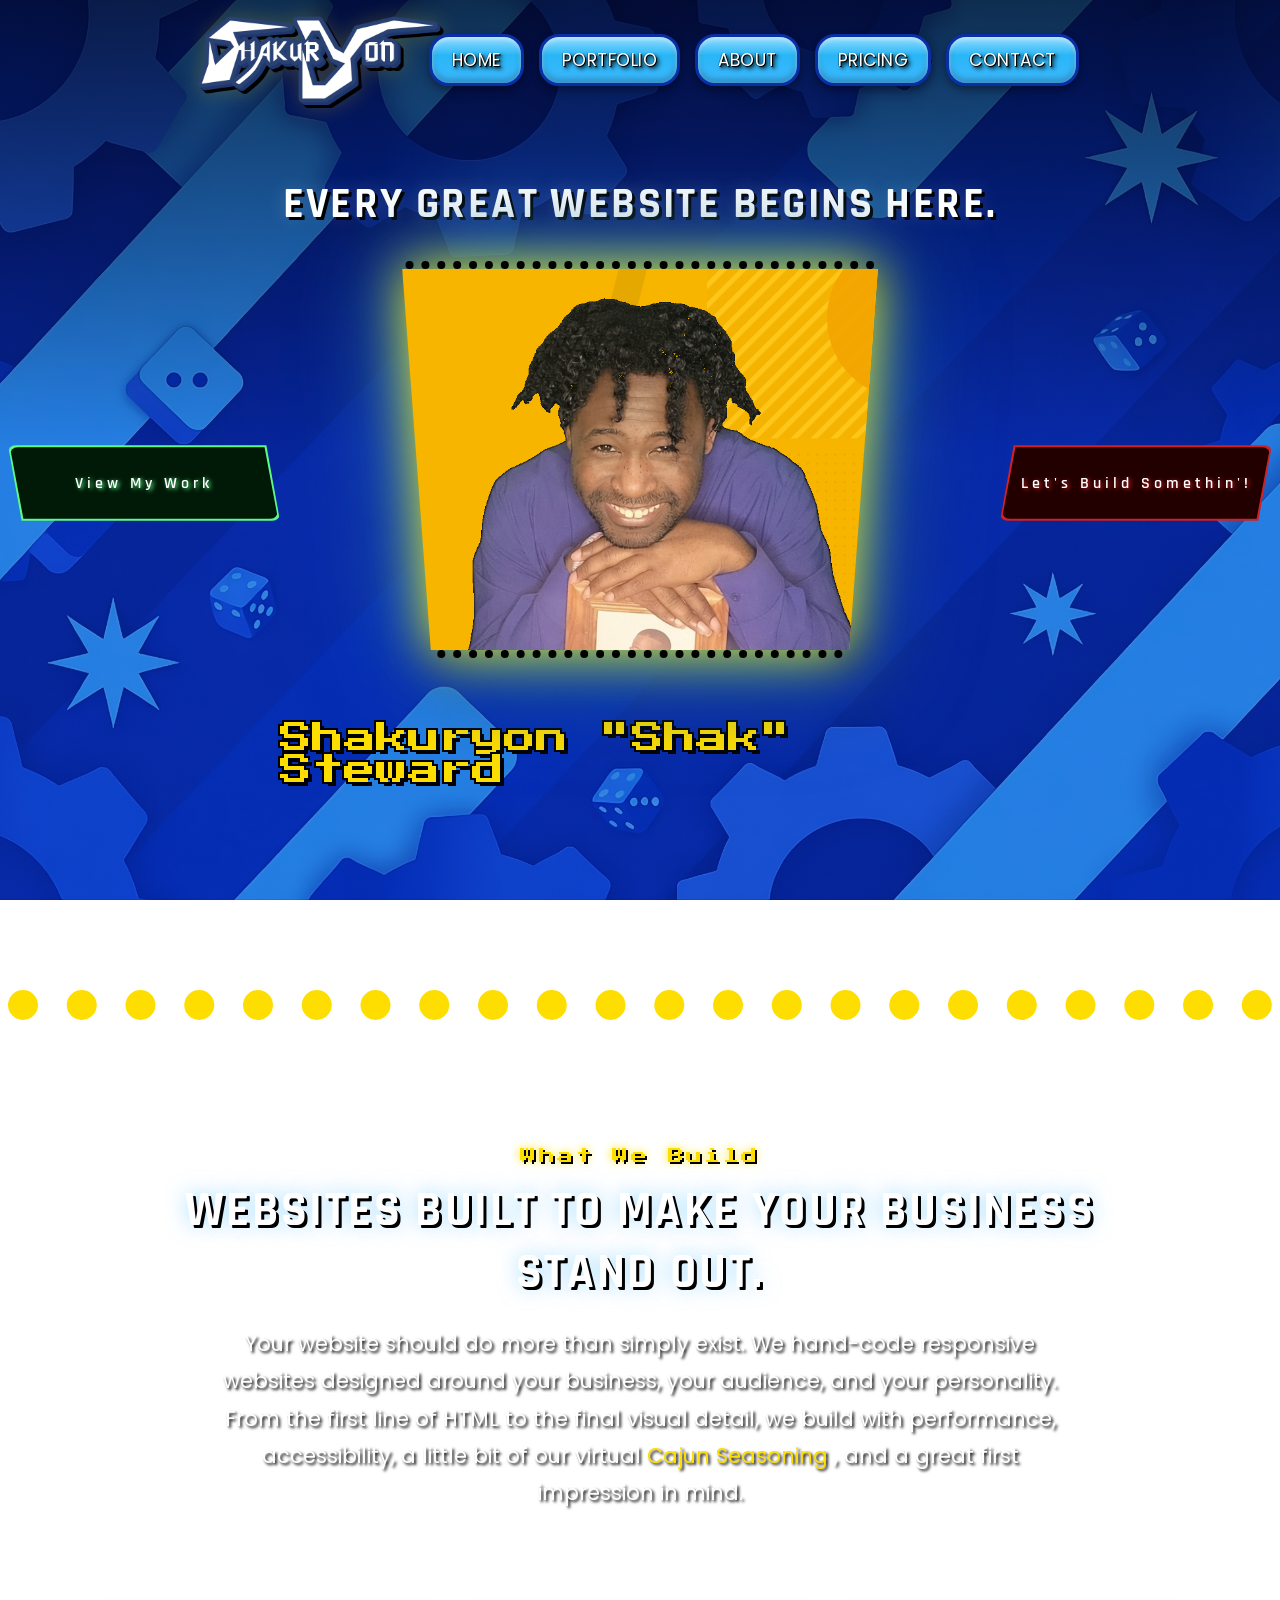
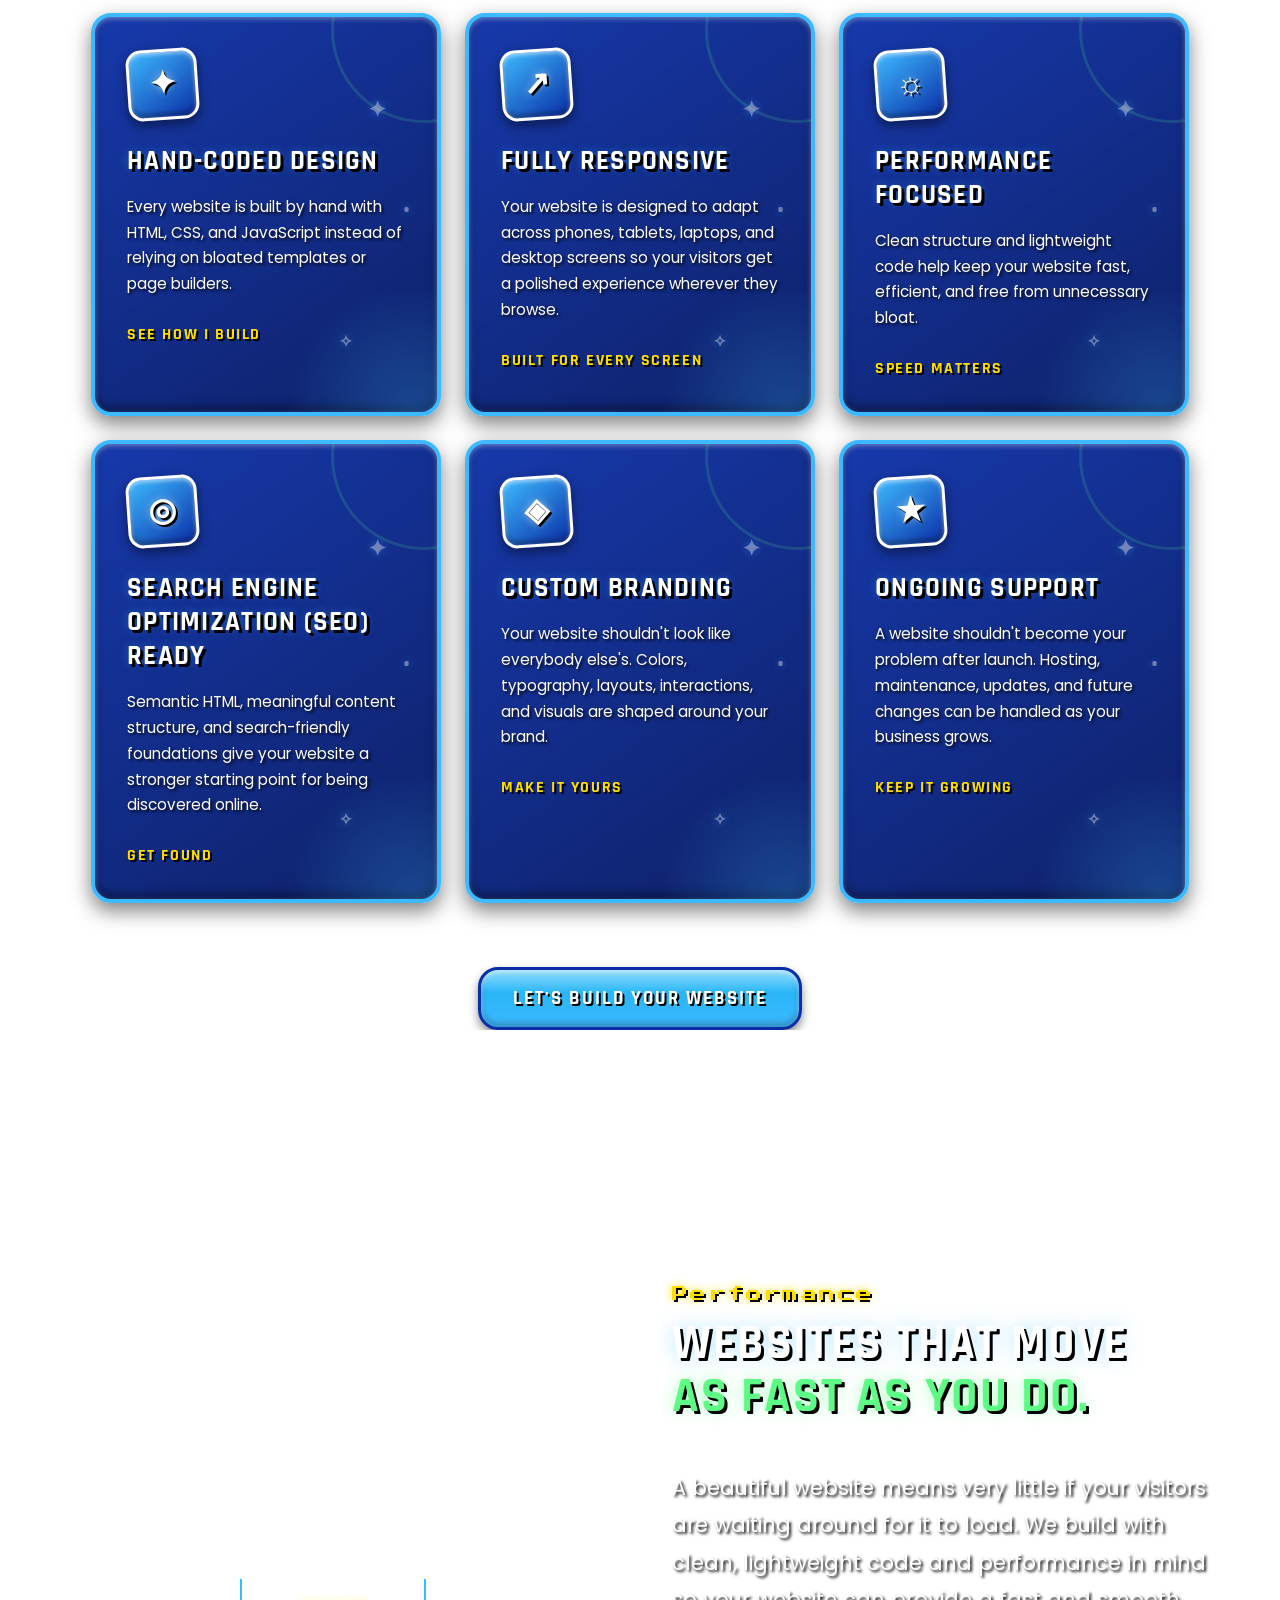
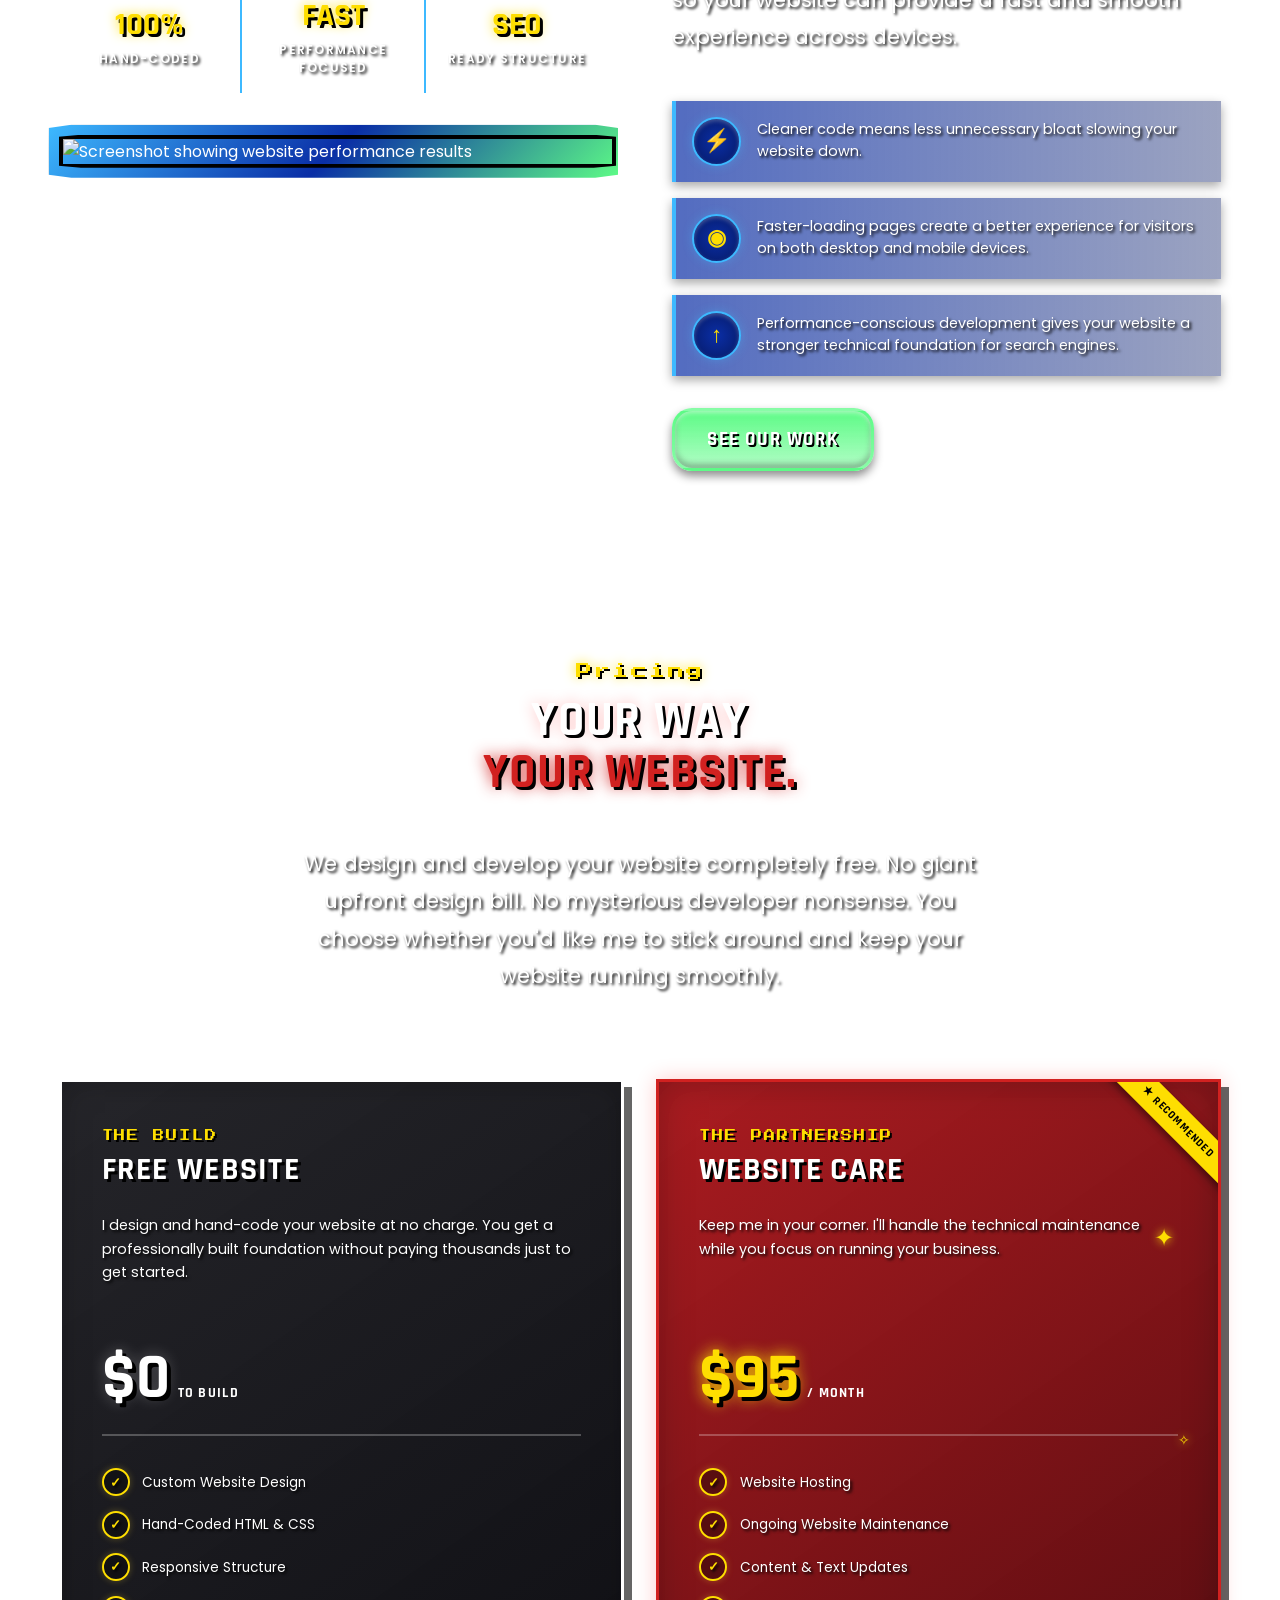
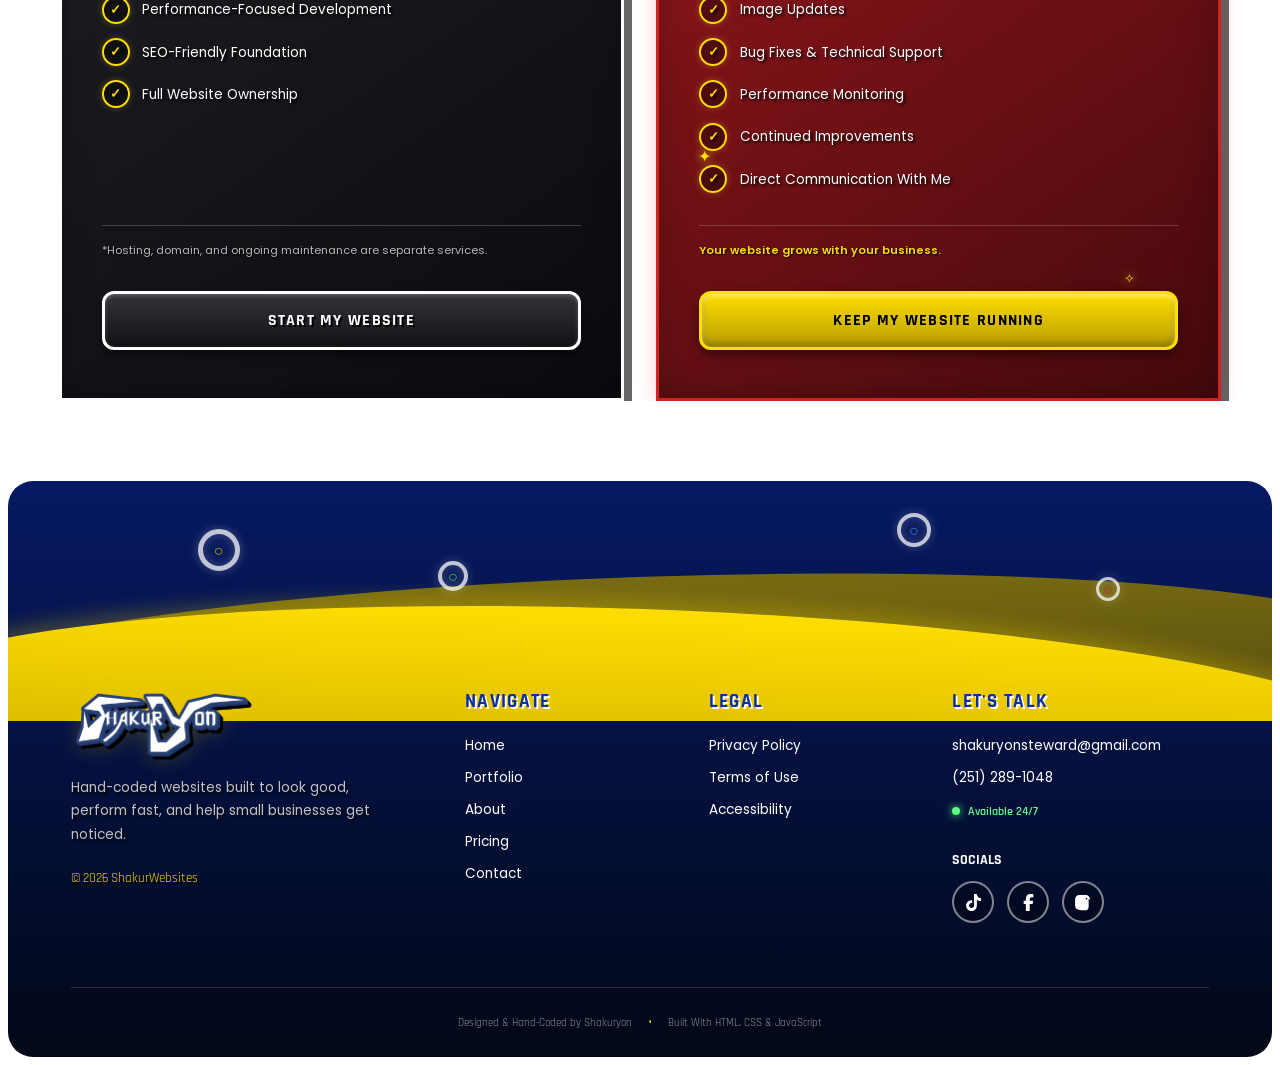
==== commit c06f495c: "Pending changes exported from your codespace" ====
--- a/public/index.html
+++ b/public/index.html
@@ -31,11 +31,11 @@
             <div class="right-side-container">
                 <nav>
                     <ul class="nav-links">
-                        <li><a href="../public/index.html">Home</a></li>
+                        <li><a href="../public/">Home</a></li>
                         <li><a href="#">Portfolio</a></li>
-                        <li><a href="#">About</a></li>
+                        <li><a href="./about/">About</a></li>
                         <li><a href="./pricing/">Pricing</a></li>
-                        <li><a href="#">Contact</a></li>
+                        <li><a href="./contact/">Contact</a></li>
                     </ul>
                 </nav>
             </div>
@@ -467,7 +467,7 @@
 
                 <div class="pricing-text">
                     <p>
-                        I design and develop your website completely free.
+                        We design and develop your website completely free.
                         No giant upfront design bill. No mysterious developer
                         nonsense. You choose whether you'd like me to stick
                         around and keep your website running smoothly.
@@ -729,32 +729,236 @@
 
 </div>
 
-    <div id="footerSection">
-        <div class="footer-container">
-            <div class="copyright">
-                © 2026 by Shakuryon "Shak" Steward
-            </div>
-
-            <div class="socials">
-                <div class="social-title">Socials</div>
-                <hr>
-                <div class="social-links">
-                    <svg xmlns="http://www.w3.org/2000/svg" viewBox="0 0 448 512">!Font Awesome Free v7.3.0 by @fontawesome - https://fontawesome.com License - https://fontawesome.com/license/free Copyright 2026 Fonticons, Inc.<path fill="rgb(255, 255, 255)" d="M448.5 209.9c-44 .1-87-13.6-122.8-39.2l0 178.7c0 33.1-10.1 65.4-29 92.6s-45.6 48-76.6 59.6-64.8 13.5-96.9 5.3-60.9-25.9-82.7-50.8-35.3-56-39-88.9 2.9-66.1 18.6-95.2 40-52.7 69.6-67.7 62.9-20.5 95.7-16l0 89.9c-15-4.7-31.1-4.6-46 .4s-27.9 14.6-37 27.3-14 28.1-13.9 43.9 5.2 31 14.5 43.7 22.4 22.1 37.4 26.9 31.1 4.8 46-.1 28-14.4 37.2-27.1 14.2-28.1 14.2-43.8l0-349.4 88 0c-.1 7.4 .6 14.9 1.9 22.2 3.1 16.3 9.4 31.9 18.7 45.7s21.3 25.6 35.2 34.6c19.9 13.1 43.2 20.1 67 20.1l0 87.4z"/></svg>
-
-                    <svg xmlns="http://www.w3.org/2000/svg" viewBox="0 0 320 512"><!--!Font Awesome Free v7.3.0 by @fontawesome - https://fontawesome.com License - https://fontawesome.com/license/free Copyright 2026 Fonticons, Inc.--><path fill="rgb(255, 255, 255)" d="M80 299.3l0 212.7 116 0 0-212.7 86.5 0 18-97.8-104.5 0 0-34.6c0-51.7 20.3-71.5 72.7-71.5 16.3 0 29.4 .4 37 1.2l0-88.7C291.4 4 256.4 0 236.2 0 129.3 0 80 50.5 80 159.4l0 42.1-66 0 0 97.8 66 0z"/></svg>
-
-                    <svg xmlns="http://www.w3.org/2000/svg" viewBox="0 0 448 512"><!--!Font Awesome Free v7.3.0 by @fontawesome - https://fontawesome.com License - https://fontawesome.com/license/free Copyright 2026 Fonticons, Inc.--><path fill="rgb(255, 255, 255)" d="M224.3 141a115 115 0 1 0 -.6 230 115 115 0 1 0 .6-230zm-.6 40.4a74.6 74.6 0 1 1 .6 149.2 74.6 74.6 0 1 1 -.6-149.2zm93.4-45.1a26.8 26.8 0 1 1 53.6 0 26.8 26.8 0 1 1 -53.6 0zm129.7 27.2c-1.7-35.9-9.9-67.7-36.2-93.9-26.2-26.2-58-34.4-93.9-36.2-37-2.1-147.9-2.1-184.9 0-35.8 1.7-67.6 9.9-93.9 36.1s-34.4 58-36.2 93.9c-2.1 37-2.1 147.9 0 184.9 1.7 35.9 9.9 67.7 36.2 93.9s58 34.4 93.9 36.2c37 2.1 147.9 2.1 184.9 0 35.9-1.7 67.7-9.9 93.9-36.2 26.2-26.2 34.4-58 36.2-93.9 2.1-37 2.1-147.8 0-184.8zM399 388c-7.8 19.6-22.9 34.7-42.6 42.6-29.5 11.7-99.5 9-132.1 9s-102.7 2.6-132.1-9c-19.6-7.8-34.7-22.9-42.6-42.6-11.7-29.5-9-99.5-9-132.1s-2.6-102.7 9-132.1c7.8-19.6 22.9-34.7 42.6-42.6 29.5-11.7 99.5-9 132.1-9s102.7-2.6 132.1 9c19.6 7.8 34.7 22.9 42.6 42.6 11.7 29.5 9 99.5 9 132.1s2.7 102.7-9 132.1z"/></svg>
-                </div>
-            </div>
-            
-            <div class="email">
-                <div class="email-title">Email</div>
-                <hr>
-                <div class="email-links">Shakuryonsteward@gmail.com</div>
-            </div>
-        </div>
+<!-- ==== Footer Section ==== -->
+
+<div id="footerSection">
+
+    <!-- ==== Decorative Green Hill Landscape ==== -->
+
+    <div class="footer-landscape" aria-hidden="true">
+
+        <div class="footer-hill hill-back"></div>
+        <div class="footer-hill hill-front"></div>
+
+        <div class="footer-ring ring-one">○</div>
+        <div class="footer-ring ring-two">○</div>
+        <div class="footer-ring ring-three">○</div>
+        <div class="footer-ring ring-four">○</div>
+
     </div>
-    
+
+
+    <div class="footer-container">
+
+
+        <!-- ==== Footer Brand ==== -->
+
+        <div class="footer-brand">
+
+            <div class="footer-logo">
+
+                <img
+                    src="../public/assets/Shak-Logo.png"
+                    alt="Shakuryon logo"
+                >
+
+            </div>
+
+            <div class="footer-brand-text">
+
+                <p>
+                    Hand-coded websites built to look good,
+                    perform fast, and help small businesses
+                    get noticed.
+                </p>
+
+            </div>
+
+            <div class="footer-copyright">
+
+                <span>
+                    © 2026 ShakurWebsites
+                </span>
+
+            </div>
+
+        </div>
+
+
+        <!-- ==== Footer Navigation ==== -->
+
+        <div class="footer-navigation">
+
+            <div class="footer-title">
+                Navigate
+            </div>
+
+            <div class="footer-links">
+
+                <a href="../public/index.html">
+                    Home
+                </a>
+
+                <a href="#">
+                    Portfolio
+                </a>
+
+                <a href="#">
+                    About
+                </a>
+
+                <a href="./pricing/">
+                    Pricing
+                </a>
+
+                <a href="#">
+                    Contact
+                </a>
+
+            </div>
+
+        </div>
+
+
+        <!-- ==== Footer Legal ==== -->
+
+        <div class="footer-legal">
+
+            <div class="footer-title">
+                Legal
+            </div>
+
+            <div class="footer-links">
+
+                <a href="./privacy-policy/">
+                    Privacy Policy
+                </a>
+
+                <a href="./terms-of-use/">
+                    Terms of Use
+                </a>
+
+                <a href="./accessibility/">
+                    Accessibility
+                </a>
+
+            </div>
+
+        </div>
+
+
+        <!-- ==== Footer Contact ==== -->
+
+        <div class="footer-contact">
+
+            <div class="footer-title">
+                Let's Talk
+            </div>
+
+            <div class="footer-contact-info">
+
+                <a href="mailto:shakuryonsteward@gmail.com">
+                    shakuryonsteward@gmail.com
+                </a>
+
+                <a href="tel:+12512891048">
+                    (251) 289-1048
+                </a>
+
+                <span class="footer-availability">
+                    Available 24/7
+                </span>
+
+            </div>
+
+
+            <!-- ==== Socials ==== -->
+
+            <div class="footer-social-title">
+                Socials
+            </div>
+
+            <div class="footer-socials">
+
+                <a
+                    href="#"
+                    aria-label="TikTok"
+                    class="footer-social"
+                >
+                    <svg
+                        xmlns="http://www.w3.org/2000/svg"
+                        viewBox="0 0 448 512"
+                        aria-hidden="true"
+                    >
+                        <path
+                            fill="currentColor"
+                            d="M448.5 209.9c-44 .1-87-13.6-122.8-39.2l0 178.7c0 33.1-10.1 65.4-29 92.6s-45.6 48-76.6 59.6-64.8 13.5-96.9 5.3-60.9-25.9-82.7-50.8-35.3-56-39-88.9 2.9-66.1 18.6-95.2 40-52.7 69.6-67.7 62.9-20.5 95.7-16l0 89.9c-15-4.7-31.1-4.6-46 .4s-27.9 14.6-37 27.3-14 28.1-13.9 43.9 5.2 31 14.5 43.7 22.4 22.1 37.4 26.9 31.1 4.8 46-.1 28-14.4 37.2-27.1 14.2-28.1 14.2-43.8l0-349.4 88 0c-.1 7.4 .6 14.9 1.9 22.2 3.1 16.3 9.4 31.9 18.7 45.7s21.3 25.6 35.2 34.6c19.9 13.1 43.2 20.1 67 20.1l0 87.4z"
+                        />
+                    </svg>
+                </a>
+
+
+                <a
+                    href="#"
+                    aria-label="Facebook"
+                    class="footer-social"
+                >
+                    <svg
+                        xmlns="http://www.w3.org/2000/svg"
+                        viewBox="0 0 320 512"
+                        aria-hidden="true"
+                    >
+                        <path
+                            fill="currentColor"
+                            d="M80 299.3l0 212.7 116 0 0-212.7 86.5 0 18-97.8-104.5 0 0-34.6c0-51.7 20.3-71.5 72.7-71.5 16.3 0 29.4 .4 37 1.2l0-88.7C291.4 4 256.4 0 236.2 0 129.3 0 80 50.5 80 159.4l0 42.1-66 0 0 97.8 66 0z"
+                        />
+                    </svg>
+                </a>
+
+
+                <a
+                    href="#"
+                    aria-label="Instagram"
+                    class="footer-social"
+                >
+                    <svg
+                        xmlns="http://www.w3.org/2000/svg"
+                        viewBox="0 0 448 512"
+                        aria-hidden="true"
+                    >
+                        <path
+                            fill="currentColor"
+                            d="M224.3 141a115 115 0 1 0 -.6 230 115 115 0 1 0 .6-230zm-.6 40.4a74.6 74.6 0 1 1 .6 149.2 74.6 74.6 0 1 1 -.6-149.2zm93.4-45.1a26.8 26.8 0 1 1 53.6 0 26.8 26.8 0 1 1 -53.6 0zm129.7 27.2c-1.7-35.9-9.9-67.7-36.2-93.9-26.2-26.2-58-34.4-93.9-36.2-37-2.1-147.9-2.1-184.9 0-35.8 1.7-67.6 9.9-93.9 36.1s-34.4 58-36.2 93.9c-2.1 37-2.1 147.9 0 184.9 1.7 35.9 9.9 67.7 36.2 93.9s58 34.4 93.9 36.2c37 1.7 67.7 9 93.9 9s102.7 2.6 132.1-9c19.6-7.8 34.7-22.9 42.6-42.6 11.7-29.5 9-99.5 9-132.1s2.7-102.7-9-132.1z"
+                        />
+                    </svg>
+                </a>
+
+            </div>
+
+        </div>
+
+    </div>
+
+
+    <!-- ==== Footer Bottom ==== -->
+
+    <div class="footer-bottom">
+
+        <span>
+            Designed & Hand-Coded by Shakuryon
+        </span>
+
+        <span class="footer-bottom-divider">
+            •
+        </span>
+
+        <span>
+            Built With HTML, CSS & JavaScript
+        </span>
+
+    </div>
+
+</div>
     <script src="index.js"></script> 
 </body>
 </html>
--- a/public/styles.css
+++ b/public/styles.css
@@ -57,6 +57,7 @@
     font-family: var(--font-heading);
 }
 
+a {text-decoration: none;}
 body {
     /* background-color: var(--secondary-color); */
     background: 
@@ -156,6 +157,9 @@
     width: 260px;
     display: flex;
     align-items: left;
+    filter:
+        drop-shadow(3px 3px 0 #000)
+        drop-shadow(0 0 10px rgba(254,222,1,0.2));
 }
 
 .dropdown svg {
@@ -228,6 +232,18 @@
     transition: all 0.4s ease-in-out;
 }
 
+.nav-links a.current-nav {
+    border: var(--hover-sec-color);
+    background: linear-gradient(180deg, var(--hover-sec-color) 0%, var(--hover-color) 40%, var(--hover-color) 100%);
+    color: var(--mono-color);
+    border-radius: 20px;
+    box-shadow: 
+        inset 0 2px 4px var(--hover-sec-color),
+        inset 0 -4px 6px var(--hover-sec-color),
+        0 4px 8px rgba(0, 0, 0, 0.4);
+    border: 3px solid var(--dark-theme-color);
+}
+
 .nav-links a::before {
     content: '';
     position: absolute; 
@@ -460,7 +476,7 @@
 
 #servicesSection {
     margin-top: 12rem;
-    padding: 5rem 0rem;
+    padding-top: 8rem;
     border-top: 30px dotted var(--hover-color); 
     overflow: hidden;
 }
@@ -895,7 +911,7 @@
 .services-button {
     display: block;
 
-    padding: 1rem 2.5rem;
+    padding: 1rem 2rem;
 
     color: var(--mono-color);
 
@@ -928,7 +944,7 @@
 
     transition:
         transform 0.3s ease-in-out,
-        background 0.3s ease-in-out,
+
         border-color 0.3s ease-in-out,
         box-shadow 0.3s ease-in-out;
 }
@@ -950,6 +966,7 @@
     box-shadow:
         inset 0 2px 4px var(--hover-sec-color),
         inset 0 -4px 6px var(--hover-sec-color),
+        0 0 15px var(--accent-color),
         0 6px 15px rgba(0,0,0,0.5);
 }
 
@@ -1223,7 +1240,7 @@
 .performance-text {
     margin-top: 1.5rem;
 
-    font-size: 1rem;
+    font-size: 1.3rem;
 
     line-height: 1.8;
 
@@ -1370,7 +1387,7 @@
 
     font-family: var(--font-heading);
 
-    font-size: 1.1rem;
+    font-size: 1.2rem;
     font-weight: 700;
 
     text-decoration: none;
@@ -1378,9 +1395,9 @@
 
     letter-spacing: 0.1rem;
 
-    border: 3px solid var(--secondary-dark-color);
-
-    border-radius: 15px;
+    border: 3px solid var(--bg-gradientGreen);
+
+    border-radius: 20px;
 
     background:
         linear-gradient(
@@ -1392,7 +1409,7 @@
     box-shadow:
         inset 0 2px 4px rgba(255,255,255,0.5),
         inset 0 -4px 6px rgba(0,0,0,0.3),
-        0 5px 12px rgba(0,0,0,0.45);
+        0 5px 10px rgba(0,0,0,0.45);
 
     text-shadow:
         2px 2px 0 #000;
@@ -1400,7 +1417,9 @@
     transition:
         transform 0.3s ease-in-out,
         filter 0.3s ease-in-out,
-        border-color 0.3s ease-in-out;
+        border-color 0.3s ease-in-out,
+        background 0.3s ease-in-out;
+
 }
 
 
@@ -1409,6 +1428,13 @@
 
     border-color: var(--mono-color);
 
+    background:
+        linear-gradient(
+            180deg,
+            #ffe4aa 0%,
+            var(--hover-color) 40%,
+            #fff780 100%
+        );
     box-shadow:
         inset 0 2px 4px rgba(255,255,255,0.6),
         inset 0 -4px 6px rgba(0,0,0,0.35),
@@ -1420,10 +1446,7 @@
 
 #pricingSection {
     position: relative;
-
-    margin-top: 10rem;
-
-    padding: 7rem 0rem;
+    padding-top: 6rem;
 
     overflow: hidden;
 }
@@ -1448,9 +1471,9 @@
     display: flex;
     flex-direction: row;
 
-    align-items: flex-end;
-    justify-content: space-between;
-
+    align-items: center;
+    justify-content: center;
+    text-align: center; 
     gap: 3rem;
 
     margin-bottom: 4rem;
@@ -1518,7 +1541,7 @@
 
     max-width: 700px;
 
-    font-size: 1rem;
+    font-size: 1.3rem;
 
     line-height: 1.8;
 
@@ -2071,69 +2094,1466 @@
 }
 
 /* ==== Footer Section ==== */
+
 #footerSection {
-    margin-top: 12rem; 
-    border-top: 30px dotted var(--hover-color); 
-    overflow: hidden; 
-}
+    position: relative;
+
+    display: flex;
+    flex-direction: column;
+
+    margin-top: 5rem;
+    padding-top: 13rem;
+
+    overflow: hidden;
+
+    background:
+        linear-gradient(
+            180deg,
+            var(--dark-theme-color),
+            #020817
+        );
+
+    border-radius: 25px;
+    color: var(--mono-color);
+}
+
+
+/* ==== Footer Landscape ==== */
+
+.footer-landscape {
+    position: absolute;
+
+    top: 0;
+    left: 0;
+
+    width: 100%;
+    height: 15rem;
+
+    overflow: hidden;
+    pointer-events: none;
+}
+
+
+/* ==== Back Hill ==== */
+
+.footer-hill {
+    position: absolute;
+
+    left: -10%;
+
+    width: 120%;
+
+    border-radius: 50% 50% 0 0;
+}
+
+
+.hill-back {
+    top: 6rem;
+
+    height: 12rem;
+
+    background:
+        linear-gradient(
+            180deg,
+            var(--hover-sec-color),
+            #625500
+        );
+
+    opacity: 0.8;
+
+    transform:
+        rotate(-2deg);
+}
+
+
+/* ==== Front Hill ==== */
+
+.hill-front {
+    top: 8rem;
+
+    height: 14rem;
+
+    background:
+        linear-gradient(
+            180deg,
+            var(--hover-color),
+            #c9a900
+        );
+
+    box-shadow:
+        0 -8px 20px rgba(254,222,1,0.25);
+
+    transform:
+        rotate(2deg);
+}
+
+
+/* ==== Decorative Rings ==== */
+
+.footer-ring {
+    position: absolute;
+
+    z-index: 3;
+
+    display: flex;
+
+    align-items: center;
+    justify-content: center;
+
+    width: 32px;
+    height: 32px;
+
+    border: 5px solid var(--mono-color);
+
+    border-radius: 50%;
+
+    color: transparent;
+
+    opacity: 0.75;
+
+    filter:
+        drop-shadow(0 0 5px rgba(255,255,255,0.4));
+
+    animation:
+        footerRingFloat 3s ease-in-out infinite;
+}
+
+
+.ring-one {
+    top: 3rem;
+    left: 15%;
+    color: var(--hover-color);
+    animation-delay: 0s;
+}
+
+
+.ring-two {
+    top: 5rem;
+    left: 34%;
+
+    width: 22px;
+    height: 22px;
+
+    border-width: 4px;
+    color: var(--secondary-theme-color);
+
+    animation-delay: 0.7s;
+}
+
+
+.ring-three {
+    top: 2rem;
+    right: 27%;
+
+    width: 26px;
+    height: 26px;
+
+    border-width: 4px;
+    color: var(--accent-color);
+    animation-delay: 1.2s;
+}
+
+
+.ring-four {
+    top: 6rem;
+    right: 12%;
+
+    width: 18px;
+    height: 18px;
+
+    border-width: 3px;
+
+    animation-delay: 1.8s;
+    color: var(--tertiary-theme-color);
+}
+
+
+@keyframes footerRingFloat {
+
+    0%,
+    100% {
+        transform:
+            translateY(0)
+            rotate(0deg);
+    }
+
+    50% {
+        transform:
+            translateY(-10px)
+            rotate(180deg);
+    }
+
+}
+
+
+/* ==== Footer Container ==== */
 
 .footer-container {
-    display: flex; 
+    position: relative;
+    z-index: 10;
+
+    display: flex;
     flex-direction: row;
-    flex: 1; 
+
+    align-items: flex-start;
     justify-content: space-between;
+
+    gap: 4rem;
+
+    width: 90%;
+    max-width: 1350px;
+
+    margin: 0 auto;
+
+    padding-bottom: 4rem;
+}
+
+
+/* ==== Footer Brand ==== */
+
+.footer-brand {
+    display: flex;
+    flex-direction: column;
+
+    flex: 1.4;
+
+    gap: 1rem;
+
+    max-width: 330px;
+}
+
+
+.footer-logo {
+    display: flex;
+
     align-items: center;
-    width: 100%; 
-    padding: 2rem 0rem;
-    height: 2rem;
-}
-
-.socials, .email, .copyright {
-    display: flex; 
+}
+
+
+.footer-logo img {
+    width: 180px;
+
+    height: auto;
+
+    filter:
+        drop-shadow(3px 3px 0 #000)
+        drop-shadow(0 0 10px rgba(254,222,1,0.2));
+}
+
+
+.footer-brand-text {
+    font-size: 0.85rem;
+
+    line-height: 1.7;
+
+    color: rgba(255,255,255,0.75);
+
+    text-shadow:
+        2px 2px 3px #000;
+}
+
+
+.footer-brand-text p {
+    margin: 0;
+}
+
+
+.footer-copyright {
+    margin-top: 0.5rem;
+
+    font-family: var(--font-heading);
+
+    font-size: 0.8rem;
+
+    color: var(--hover-color);
+
+    text-shadow:
+        2px 2px 0 #000;
+}
+
+
+/* ==== Footer Titles ==== */
+
+.footer-title {
+    margin-bottom: 1.4rem;
+
+    font-family: var(--font-heading);
+
+    font-size: 1.2rem;
+    font-weight: 700;
+
+    letter-spacing: 0.08rem;
+
+    text-transform: uppercase;
+
+    color: var(--theme-color);
+
+    text-shadow:
+        2px 2px 0 var(--mono-color),
+        0 0 8px rgba(254,222,1,0.25);
+}
+
+
+/* ==== Navigation / Legal ==== */
+
+.footer-navigation,
+.footer-legal {
+    display: flex;
     flex-direction: column;
-    gap: 0.25rem;
+
+    flex: 0.7;
+}
+
+
+.footer-links {
+    display: flex;
+    flex-direction: column;
+
+    gap: 0.75rem;
+}
+
+
+.footer-links a {
+    position: relative;
+
+    width: fit-content;
+
+    font-family: var(--font-body);
+
+    font-size: 0.85rem;
+
+    color: var(--mono-color);
+
+    text-decoration: none;
+
+    transition:
+        color 0.25s ease,
+        transform 0.25s ease;
+}
+
+
+.footer-links a::before {
+    content: "›";
+
+    position: absolute;
+
+    left: -15px;
+
+    opacity: 0;
+
+    color: var(--hover-color);
+
+    transition:
+        opacity 0.25s ease,
+        left 0.25s ease;
+}
+
+
+.footer-links a:hover {
+    color: var(--hover-color);
+
+    transform:
+        translateX(5px);
+}
+
+
+.footer-links a:hover::before {
+    left: -12px;
+
+    opacity: 1;
+}
+
+
+/* ==== Contact ==== */
+
+.footer-contact {
+    display: flex;
+    flex-direction: column;
+
+    flex: 1;
+
+    min-width: 250px;
+}
+
+
+.footer-contact-info {
+    display: flex;
+    flex-direction: column;
+
+    gap: 0.7rem;
+}
+
+
+.footer-contact-info a {
+    width: fit-content;
+
+    color: var(--mono-color);
+
+    font-size: 0.85rem;
+
+    text-decoration: none;
+
+    transition:
+        color 0.25s ease;
+}
+
+
+.footer-contact-info a:hover {
+    color: var(--hover-color);
+}
+
+
+.footer-availability {
+    display: flex;
+
+    align-items: center;
+
+    gap: 0.5rem;
+
+    margin-top: 0.3rem;
+
+    font-family: var(--font-heading);
+
+    font-size: 0.75rem;
+
+    font-weight: 600;
+
+    color: var(--secondary-theme-color);
+}
+
+
+.footer-availability::before {
+    content: "";
+
+    width: 8px;
+    height: 8px;
+
+    border-radius: 50%;
+
+    background-color: var(--secondary-theme-color);
+
+    box-shadow:
+        0 0 8px var(--secondary-theme-color);
+
+    animation:
+        availabilityPulse 1.8s ease-in-out infinite;
+}
+
+
+@keyframes availabilityPulse {
+
+    0%,
+    100% {
+        opacity: 0.45;
+
+        transform: scale(0.85);
+    }
+
+    50% {
+        opacity: 1;
+
+        transform: scale(1.15);
+    }
+
+}
+
+
+/* ==== Socials ==== */
+
+.footer-social-title {
+    margin-top: 2rem;
+    margin-bottom: 0.8rem;
+
+    font-family: var(--font-heading);
+
+    font-size: 0.85rem;
+    font-weight: 700;
+
+    text-transform: uppercase;
+
+    color: var(--mono-color);
+}
+
+
+.footer-socials {
+    display: flex;
+    flex-direction: row;
+
+    align-items: center;
+
+    gap: 0.8rem;
+}
+
+
+.footer-social {
+    display: flex;
+
+    align-items: center;
     justify-content: center;
+
+    width: 38px;
+    height: 38px;
+
+    border: 2px solid rgba(255,255,255,0.5);
+
+    border-radius: 50%;
+
+    color: var(--mono-color);
+
+    background-color: rgba(0,0,0,0.2);
+
+    transition:
+        color 0.3s ease,
+        border-color 0.3s ease,
+        transform 0.3s ease,
+        box-shadow 0.3s ease;
+}
+
+
+.footer-social svg {
+    width: 17px;
+    height: 17px;
+}
+
+
+.footer-social:hover {
+    color: var(--hover-color);
+
+    border-color: var(--hover-color);
+
+    transform:
+        translateY(-5px)
+        rotate(-8deg);
+
+    box-shadow:
+        0 0 12px rgba(254,222,1,0.4);
+}
+
+
+/* ==== Footer Bottom ==== */
+
+.footer-bottom {
+    position: relative;
+    z-index: 10;
+    display: flex;
+    flex-direction: row;
+    align-items: center;
+    justify-content: center;
+    gap: 1rem;
+    width: 90%;
+    max-width: 1350px;
+    margin: 0 auto;
+    padding: 1.5rem 0;
+    border-top: 1px solid rgba(255,255,255,0.15);
+    font-family: var(--font-heading);
+    font-size: 0.7rem;
     text-align: center;
+    color: rgba(255,255,255,0.55);
+}
+
+
+.footer-bottom-divider {
+    color: var(--hover-color);
+    font-size: 1rem;
+}
+
+/* ======================================= */
+/* ==== MISCELLANEOUS SECTIONS ==== */
+
+
+/* ======================================= */
+/* ===== PAGE TITLE SECTION =============== */
+/* ======================================= */
+
+#titleSection {
+    width: 100%;
+    padding-top: 12rem;
+
+    display: flex;
+    justify-content: center;
     align-items: center;
-}
-
-.email-title, .social-title {
-    font-weight: 600;
-}
-
-.social-links {
-    gap: 2rem; 
-    display: flex; 
-    flex-direction: row; 
-    justify-content: space-evenly;
+
+    position: relative;
+}
+
+
+/* ===== PAGE TITLE CONTAINER ============= */
+
+.title-container {
+    width: 100%;
+    max-width: 1100px;
+
+    display: flex;
+    justify-content: center;
     align-items: center;
 }
 
-.social-links svg {
-    width: 30px;
-    height: 30px; 
-    transition: all .3s ease;
+
+/* ===== PAGE TITLE CARD ================== */
+
+.title-box {
+    width: 85%;
+    min-height: 170px;
+
+    padding: 2rem 3rem;
+
+    display: flex;
+    justify-content: center;
+    align-items: center;
+
+    position: relative;
+
+    background:
+        linear-gradient(
+            180deg,
+            var(--theme-color) 0%,
+            var(--accent-color) 55%,
+            #21bfff 100%
+        );
+
+    border: 6px solid var(--mono-color);
+    border-radius: 28px;
+
+    box-shadow:
+        0 10px 0 var(--dark-theme-color),
+        0 18px 25px rgba(0, 0, 0, 0.35);
+
+    overflow: hidden;
+}
+
+
+/* ===== SUBTLE BACKGROUND EFFECT ========= */
+
+.title-box::before {
+    content: "";
+
+    position: absolute;
+
+    width: 140%;
+    height: 100%;
+
+    top: -65%;
+    left: -20%;
+
+    background: rgba(255, 255, 255, 0.12);
+
+    transform: rotate(-5deg);
+
+    pointer-events: none;
+}
+
+
+/* ===== TITLE TEXT =====*/
+
+.title-box h1 {
+    margin: 0;
+
+    position: relative;
+    z-index: 1;
+
+    font-family: var(--font-heading);
+
+    font-size: clamp(2.5rem, 5vw, 4.5rem);
+    font-weight: 900;
+
+    line-height: 1;
+
+    text-align: center;
+    text-transform: uppercase;
+
+    color: var(--mono-color);
+
+    letter-spacing: 0.08em;
+
+    text-shadow:
+        3px 3px 0 var(--dark-theme-color),
+        6px 6px 0 rgba(0, 0, 0, 0.2);
+}
+
+/* ==== CONTACT FORM SECTION ====  */
+
+
+
+#contactSection {
+
+    position: relative;
+
+    display: flex;
+
+    align-items: center;
+    justify-content: center;
+
+    width: 100%;
+
+    padding: 8rem 0;
+
+    overflow: hidden;
+
+
+}
+
+
+/* ======================================= */
+/* ==== CONTACT CONTAINER ==== */
+/* ======================================= */
+
+.contact-container {
+
+    position: relative;
+
+    z-index: 5;
+
+    display: flex;
+
+    flex-direction: row;
+
+    align-items: stretch;
+    justify-content: space-between;
+
+    gap: 6rem;
+
+    width: 90%;
+    max-width: 1200px;
+
+    margin: 0 auto;
+
+}
+
+
+/* ======================================= */
+/* ==== CONTACT CONTENT ==== */
+/* ======================================= */
+
+.contact-content {
+
+    display: flex;
+
+    flex-direction: column;
+
+    justify-content: center;
+
+    flex: 1;
+
+    max-width: 530px;
+
+}
+
+
+/* ==== Topper ==== */
+
+.contact-topper {
+
+    width: fit-content;
+
+    margin-bottom: 1rem;
+
+    padding: 0.45rem 1rem;
+
+    border: 2px solid var(--hover-color);
+
+    border-radius: 5px;
+
+    font-family: var(--font-heading);
+
+    font-size: 0.8rem;
+    font-weight: 700;
+
+    letter-spacing: 0.12rem;
+
+    text-transform: uppercase;
+
+    color: var(--hover-color);
+
+    background-color:
+        rgba(254,222,1,0.08);
+
+    box-shadow:
+        3px 3px 0 var(--ohno-color);
+
+}
+
+
+/* ==== Main Title ==== */
+
+.contact-title {
+
+    margin: 0;
+
+    font-family: var(--font-heading);
+
+    font-size: clamp(2.8rem, 5vw, 4.8rem);
+
+    font-weight: 700;
+
+    line-height: 0.95;
+
+    text-transform: uppercase;
+
+    color: var(--mono-color);
+
+    text-shadow:
+        4px 4px 0 var(--ohno-color);
+
+}
+
+
+.contact-title span {
+
+    color: var(--hover-color);
+
+}
+
+
+/* ==== Description ==== */
+
+.contact-text {
+
+    max-width: 500px;
+
+    margin: 2rem 0;
+
+    font-family: var(--font-body);
+
+    font-size: 0.95rem;
+
+    line-height: 1.8;
+
+    color:
+        rgba(255,255,255,0.78);
+
+}
+
+
+/* ======================================= */
+/* ==== CONTACT DETAILS ==== */
+/* ======================================= */
+
+.contact-details {
+
+    display: flex;
+
+    flex-direction: column;
+
+    gap: 1.2rem;
+
+    margin-top: 1rem;
+
+}
+
+
+.contact-detail {
+
+    display: flex;
+
+    flex-direction: row;
+
+    align-items: center;
+
+    gap: 1rem;
+
+}
+
+
+.contact-icon {
+
+    display: flex;
+
+    align-items: center;
+    justify-content: center;
+
+    flex-shrink: 0;
+
+    width: 48px;
+    height: 48px;
+
+    border: 2px solid var(--hover-color);
+
+    border-radius: 8px;
+
+    font-family: var(--font-heading);
+
+    font-size: 1.3rem;
+    font-weight: 700;
+
+    color: var(--hover-color);
+
+    background:
+        rgba(0,0,0,0.25);
+
+    box-shadow:
+        3px 3px 0 var(--ohno-color);
+
+    transition:
+        transform 0.25s ease,
+        background-color 0.25s ease;
+
+}
+
+
+.contact-detail:hover .contact-icon {
+
+    transform:
+        translate(-2px, -2px)
+        rotate(-5deg);
+
+    background:
+        rgba(254,222,1,0.12);
+
+}
+
+
+.contact-detail-content {
+
+    display: flex;
+
+    flex-direction: column;
+
+    gap: 0.15rem;
+
+}
+
+
+.contact-label {
+
+    font-family: var(--font-heading);
+
+    font-size: 0.75rem;
+    font-weight: 700;
+
+    letter-spacing: 0.08rem;
+
+    text-transform: uppercase;
+
+    color:
+        rgba(255,255,255,0.55);
+
+}
+
+
+.contact-detail-content a {
+
+    font-family: var(--font-body);
+
+    font-size: 0.9rem;
+
+    color: var(--mono-color);
+
+    text-decoration: none;
+
+    transition:
+        color 0.25s ease;
+
+}
+
+
+.contact-detail-content a:hover {
+
+    color: var(--hover-color);
+
+}
+
+
+/* ==== Availability ==== */
+
+.contact-availability {
+
+    display: flex;
+
+    align-items: center;
+
+    gap: 0.5rem;
+
+    font-family: var(--font-body);
+
+    font-size: 0.9rem;
+
+    color: var(--secondary-theme-color);
+
+}
+
+
+.contact-availability::before {
+
+    content: "";
+
+    width: 8px;
+    height: 8px;
+
+    border-radius: 50%;
+
+    background-color:
+        var(--secondary-theme-color);
+
+    box-shadow:
+        0 0 10px var(--secondary-theme-color);
+
+    animation:
+        contactPulse 1.8s ease-in-out infinite;
+
+}
+
+
+@keyframes contactPulse {
+
+    0%,
+    100% {
+
+        opacity: 0.45;
+
+        transform: scale(0.85);
+
+    }
+
+    50% {
+
+        opacity: 1;
+
+        transform: scale(1.15);
+
+    }
+
+}
+
+
+/* ======================================= */
+/* ==== CONTACT TAG ==== */
+/* ======================================= */
+
+.contact-tag {
+
+    display: flex;
+
+    align-items: center;
+
+    gap: 0.6rem;
+
+    width: fit-content;
+
+    margin-top: 2.5rem;
+
+    padding: 0.55rem 0.9rem;
+
+    border-left: 4px solid var(--tertiary-theme-color);
+
+    font-family: var(--font-heading);
+
+    font-size: 0.7rem;
+    font-weight: 700;
+
+    letter-spacing: 0.08rem;
+
+    text-transform: uppercase;
+
+    color:
+        rgba(255,255,255,0.65);
+
+    background:
+        rgba(209,33,32,0.1);
+
+}
+
+
+.contact-tag-ring {
+
+    color: var(--tertiary-theme-color);
+
+    font-size: 1.1rem;
+
+}
+
+
+/* ======================================= */
+/* ==== CONTACT FORM ==== */
+/* ======================================= */
+
+.contact-form {
+
+    display: flex;
+
+    flex-direction: column;
+
+    flex: 1;
+
+    gap: 1.15rem;
+
+    max-width: 550px;
+
+    padding: 2.5rem;
+
+    border: 3px solid var(--hover-color);
+
+    border-radius: 12px;
+
+    background:
+        linear-gradient(
+            145deg,
+            rgba(10,46,166,0.95),
+            rgba(6,25,99,0.97)
+        );
+
+    box-shadow:
+        8px 8px 0 var(--ohno-color),
+        0 0 30px rgba(0,0,0,0.3);
+
+    transition:
+        transform 0.3s ease,
+        box-shadow 0.3s ease;
+
+}
+
+
+.contact-form:hover {
+
+    transform:
+        translateY(-4px);
+
+    box-shadow:
+        10px 12px 0 var(--ohno-color),
+        0 0 40px rgba(254,222,1,0.12);
+
+}
+
+
+/* ======================================= */
+/* ==== FORM HEADER ==== */
+/* ======================================= */
+
+.form-header {
+
+    display: flex;
+
+    flex-direction: column;
+
+    gap: 0.3rem;
+
+    margin-bottom: 0.5rem;
+
+}
+
+
+.form-topper {
+
+    font-family: var(--font-heading);
+
+    font-size: 0.75rem;
+    font-weight: 700;
+
+    letter-spacing: 0.12rem;
+
+    text-transform: uppercase;
+
+    color: var(--secondary-theme-color);
+
+}
+
+
+.form-title {
+
+    margin: 0;
+
+    font-family: var(--font-heading);
+
+    font-size: 2rem;
+    font-weight: 700;
+
+    text-transform: uppercase;
+
+    color: var(--mono-color);
+
+    text-shadow:
+        3px 3px 0 var(--ohno-color);
+
+}
+
+
+/* ======================================= */
+/* ==== FORM LABELS ==== */
+/* ======================================= */
+
+.contact-label-form {
+
+    display: flex;
+
+    flex-direction: column;
+
+    gap: 0.45rem;
+
+    font-family: var(--font-heading);
+
+    font-size: 0.85rem;
+    font-weight: 700;
+
+    letter-spacing: 0.04rem;
+
+    color: var(--mono-color);
+
+}
+
+
+/* ======================================= */
+/* ==== FORM INPUTS ==== */
+/* ======================================= */
+
+.contact-input {
+
+    width: 100%;
+
+    box-sizing: border-box;
+
+    padding: 0.85rem 1rem;
+
+    border: 2px solid
+        rgba(255,255,255,0.25);
+
+    border-radius: 5px;
+
+    outline: none;
+
+    font-family: var(--font-body);
+
+    font-size: 0.85rem;
+
+    color: var(--mono-color);
+
+    background:
+        rgba(0,0,0,0.22);
+
+    transition:
+        border-color 0.25s ease,
+        background-color 0.25s ease,
+        box-shadow 0.25s ease;
+
+}
+
+
+.contact-input::placeholder {
+
+    color:
+        rgba(255,255,255,0.4);
+
+}
+
+
+.contact-input:focus {
+
+    border-color:
+        var(--hover-color);
+
+    background:
+        rgba(0,0,0,0.32);
+
+    box-shadow:
+        0 0 0 3px
+        rgba(254,222,1,0.12);
+
+}
+
+
+/* ==== Textarea ==== */
+
+.contact-textarea {
+
+    min-height: 130px;
+
+    resize: vertical;
+
+}
+
+
+/* ======================================= */
+/* ==== SUBMIT BUTTON ==== */
+/* ======================================= */
+
+.contact-submit {
+
+    display: flex;
+
+    align-items: center;
+    justify-content: center;
+
+    gap: 0.8rem;
+
+    width: 100%;
+
+    margin-top: 0.5rem;
+
+    padding: 1rem 1.5rem;
+
+    border: 3px solid var(--ohno-color);
+
+    border-radius: 6px;
+
     cursor: pointer;
-}
-
-.social-links svg:hover {
-    transform: scale(1.2);
-    filter: drop-shadow(0 0 5px var(--hover-color));
-}
-
-/* ==== KeyFrames ==== */
-@keyframes blinking {
-    0%, 100% {opacity: 1;}
-    50% {opacity: 0.10;}
-}
-
-@keyframes discoRed {
-    0%, 50%, 100% {background-color: var(--tertiary-theme-color);}
-    25%, 75% {background-color: var(--mono-color);}
-}
-
-@keyframes discoGreen {
-    0%, 50%, 100% {background-color: var(--secondary-theme-color);}
-    25%, 75% {background-color: var(--mono-color);}
-}
-
+
+    font-family: var(--font-heading);
+
+    font-size: 1rem;
+    font-weight: 700;
+
+    letter-spacing: 0.08rem;
+
+    text-transform: uppercase;
+
+    color: var(--ohno-color);
+
+    background:
+        var(--hover-color);
+
+    box-shadow:
+        4px 4px 0 var(--ohno-color);
+
+    transition:
+        transform 0.2s ease,
+        box-shadow 0.2s ease,
+        background-color 0.2s ease;
+
+}
+
+
+.contact-submit:hover {
+
+    background:
+        #fff36b;
+
+    transform:
+        translate(2px, 2px);
+
+    box-shadow:
+        2px 2px 0 var(--ohno-color);
+
+}
+
+
+.contact-submit:active {
+
+    transform:
+        translate(4px, 4px);
+
+    box-shadow:
+        0 0 0 var(--ohno-color);
+
+}
+
+
+.submit-arrow {
+
+    font-size: 1.3rem;
+
+    transition:
+        transform 0.25s ease;
+
+}
+
+
+.contact-submit:hover .submit-arrow {
+
+    transform:
+        translateX(5px);
+
+}
+
+
+/* ======================================= */
+/* ==== FORM NOTE ==== */
+/* ======================================= */
+
+.form-note {
+
+    font-family: var(--font-body);
+
+    font-size: 0.65rem;
+
+    text-align: center;
+
+    color:
+        rgba(255,255,255,0.45);
+
+}
+
+
+/* ======================================= */
+/* ==== DECORATIVE ELEMENTS ==== */
+/* ======================================= */
+
+.contact-decoration {
+
+    position: absolute;
+
+    z-index: 1;
+
+    font-family: Arial, sans-serif;
+
+    color: var(--hover-color);
+
+    opacity: 0.15;
+
+    pointer-events: none;
+
+}
+
+
+.contact-decoration-one {
+
+    top: 18%;
+
+    left: 5%;
+
+    font-size: 7rem;
+
+    animation:
+        contactFloat 4s ease-in-out infinite;
+
+}
+
+
+.contact-decoration-two {
+
+    right: 7%;
+
+    bottom: 15%;
+
+    font-size: 4rem;
+
+    animation:
+        contactFloat 5s ease-in-out infinite reverse;
+
+}
+
+
+.contact-decoration-three {
+
+    top: 10%;
+
+    right: 20%;
+
+    font-size: 3rem;
+
+    color: var(--tertiary-theme-color);
+
+    animation:
+        contactFloat 3s ease-in-out infinite;
+
+}
+
+
+@keyframes contactFloat {
+
+    0%,
+    100% {
+
+        transform:
+            translateY(0)
+            rotate(0deg);
+
+    }
+
+    50% {
+
+        transform:
+            translateY(-15px)
+            rotate(12deg);
+
+    }
+
+}
+
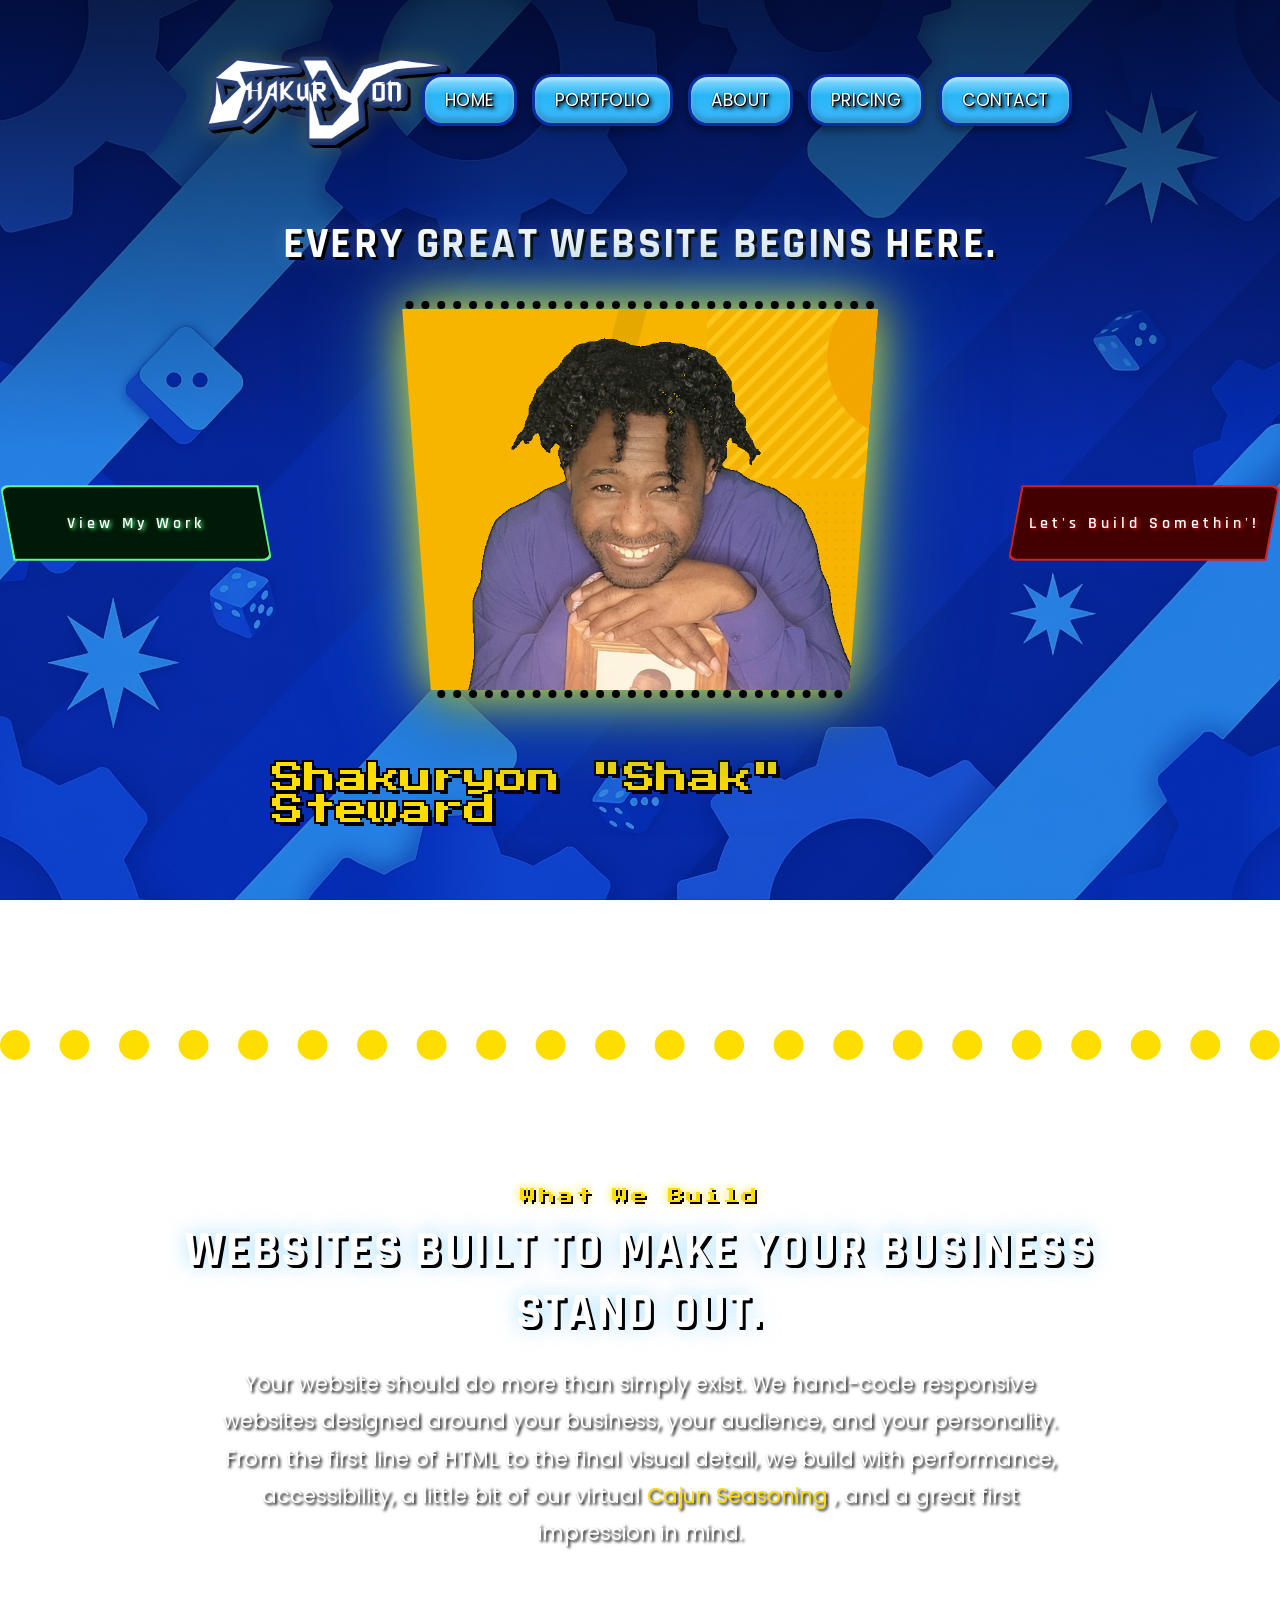
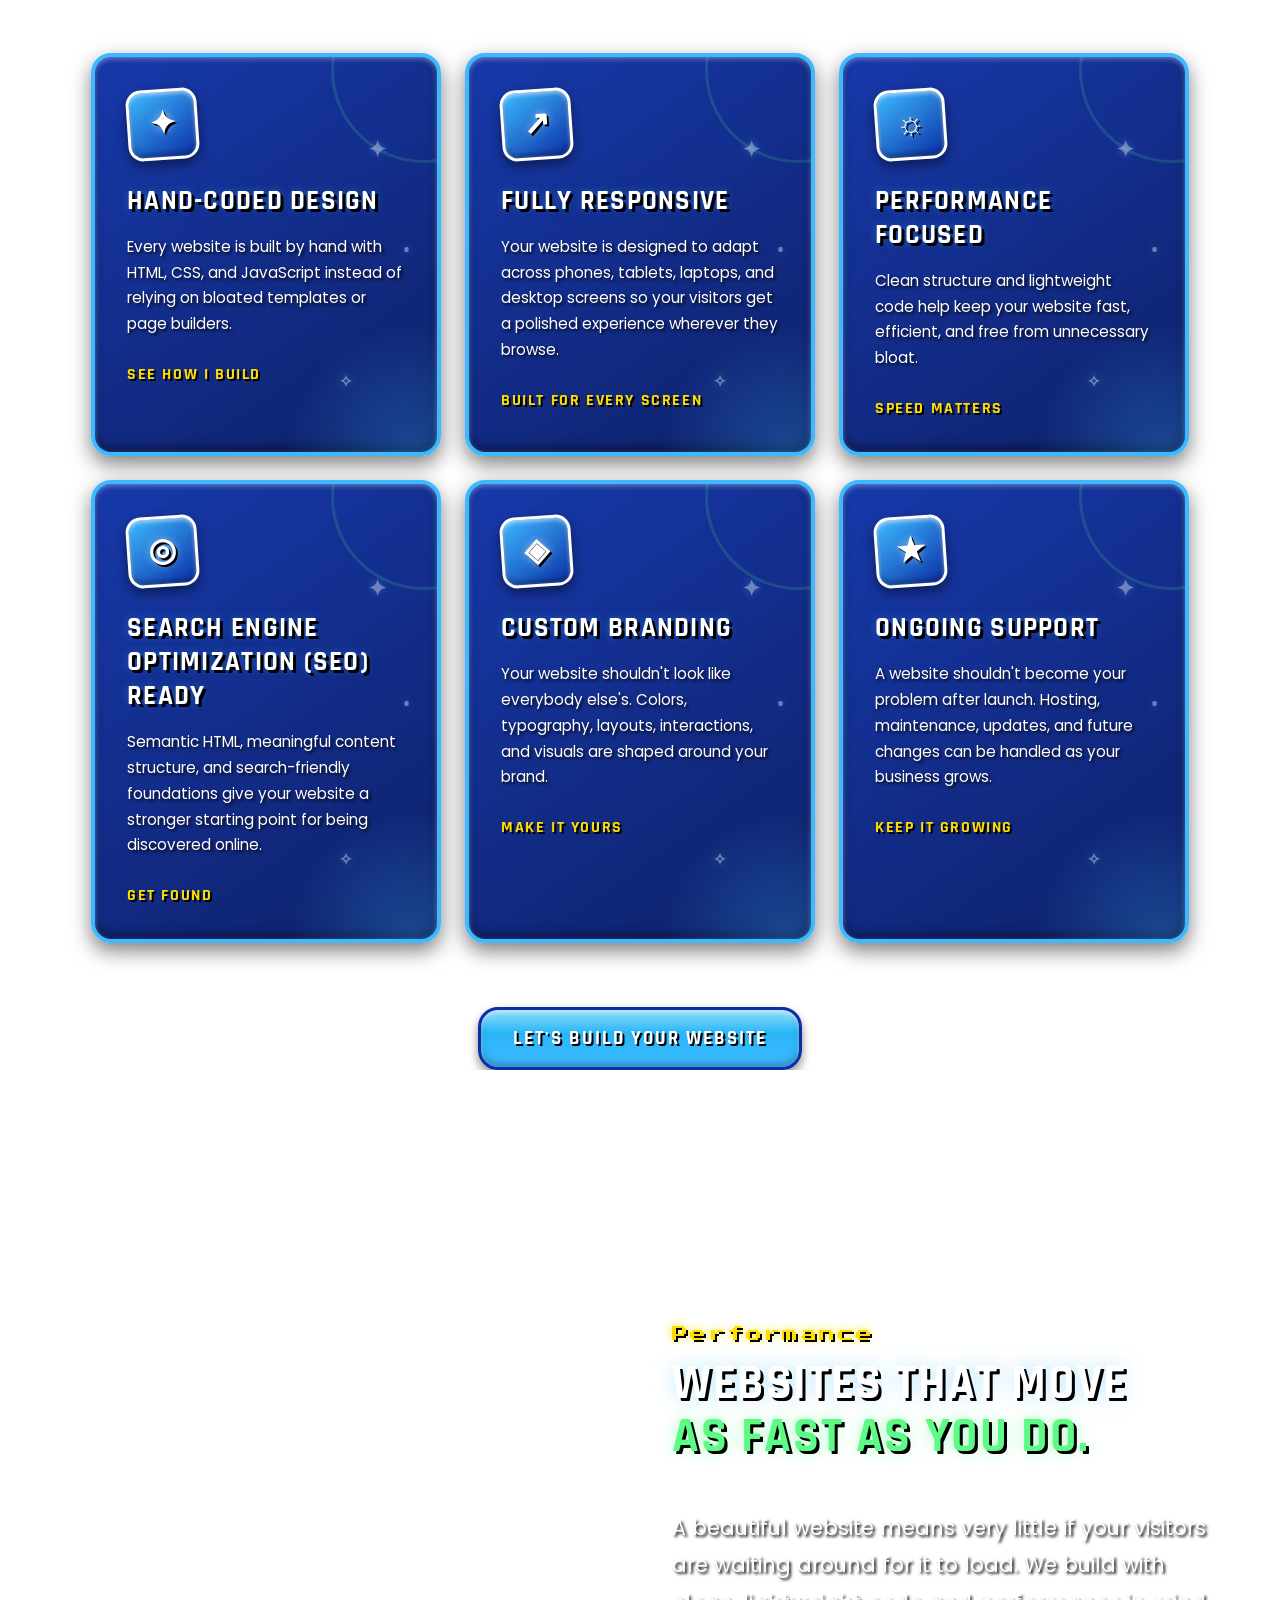
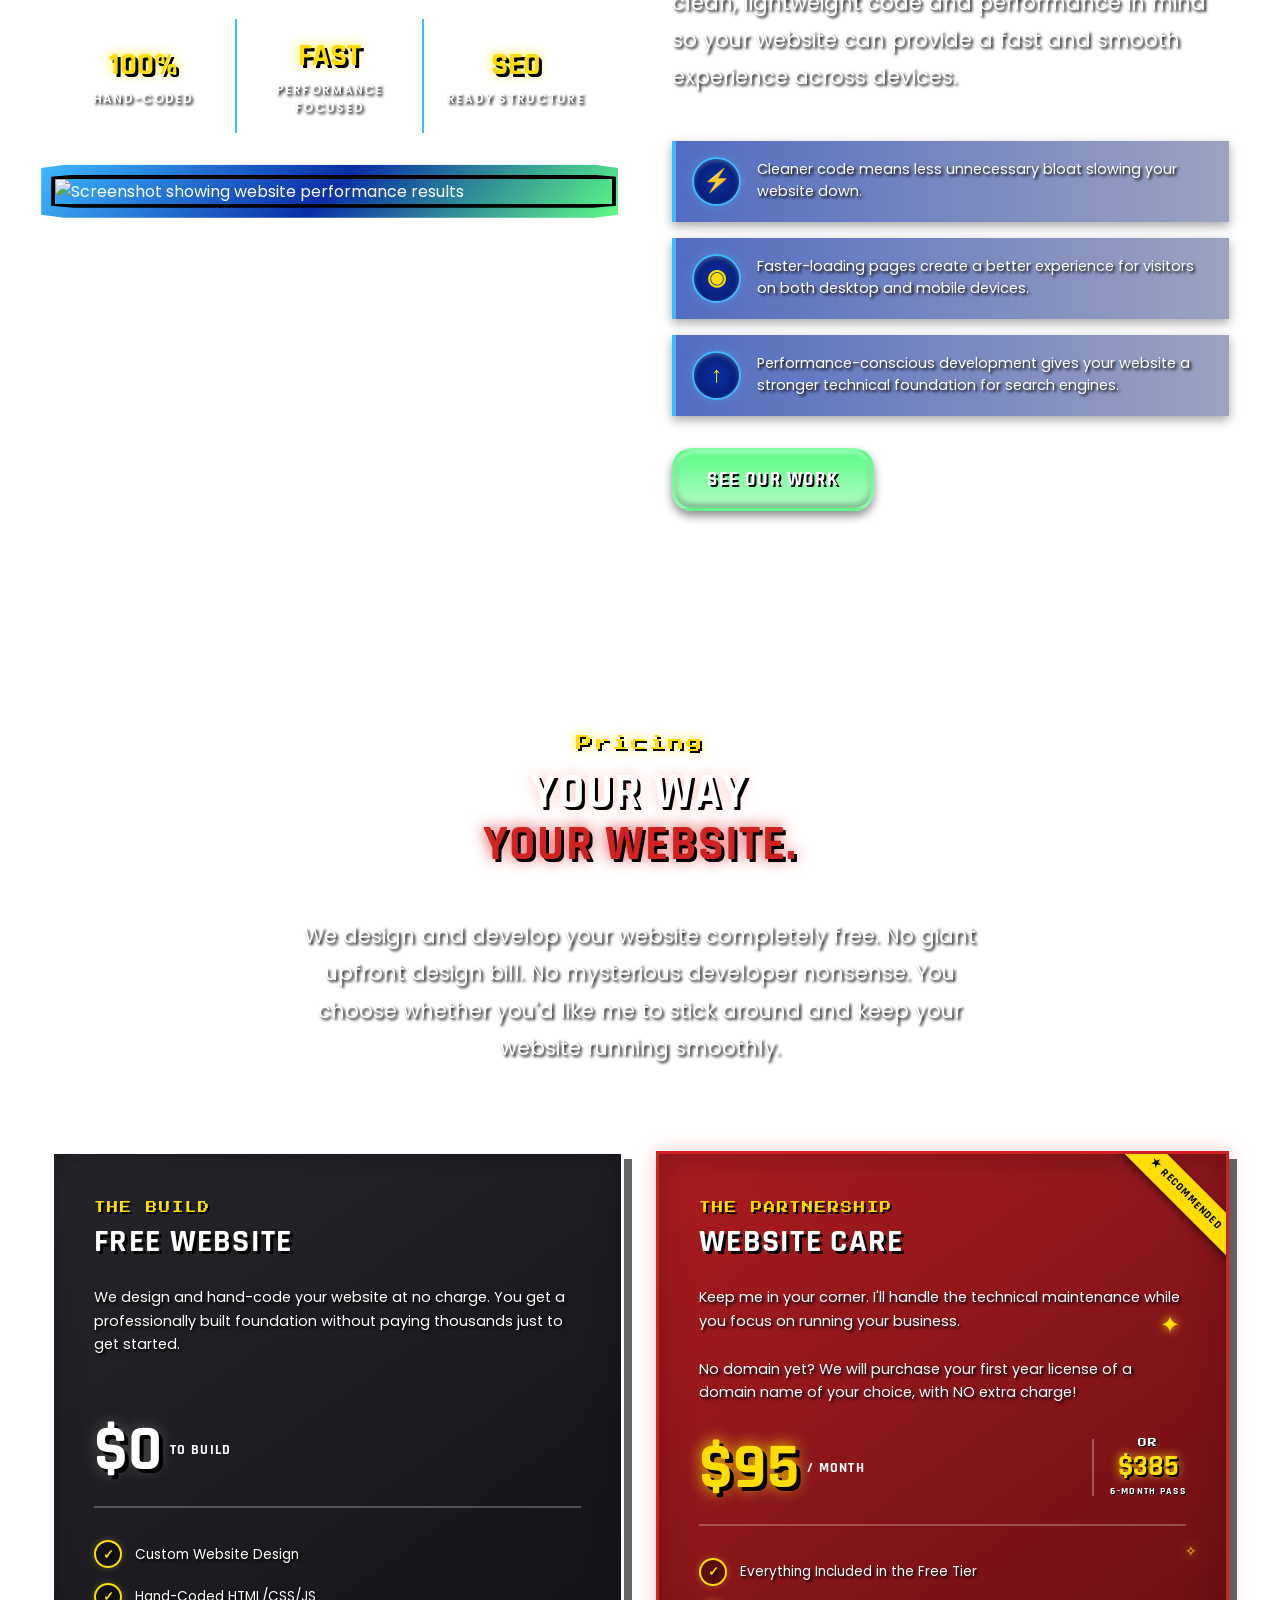
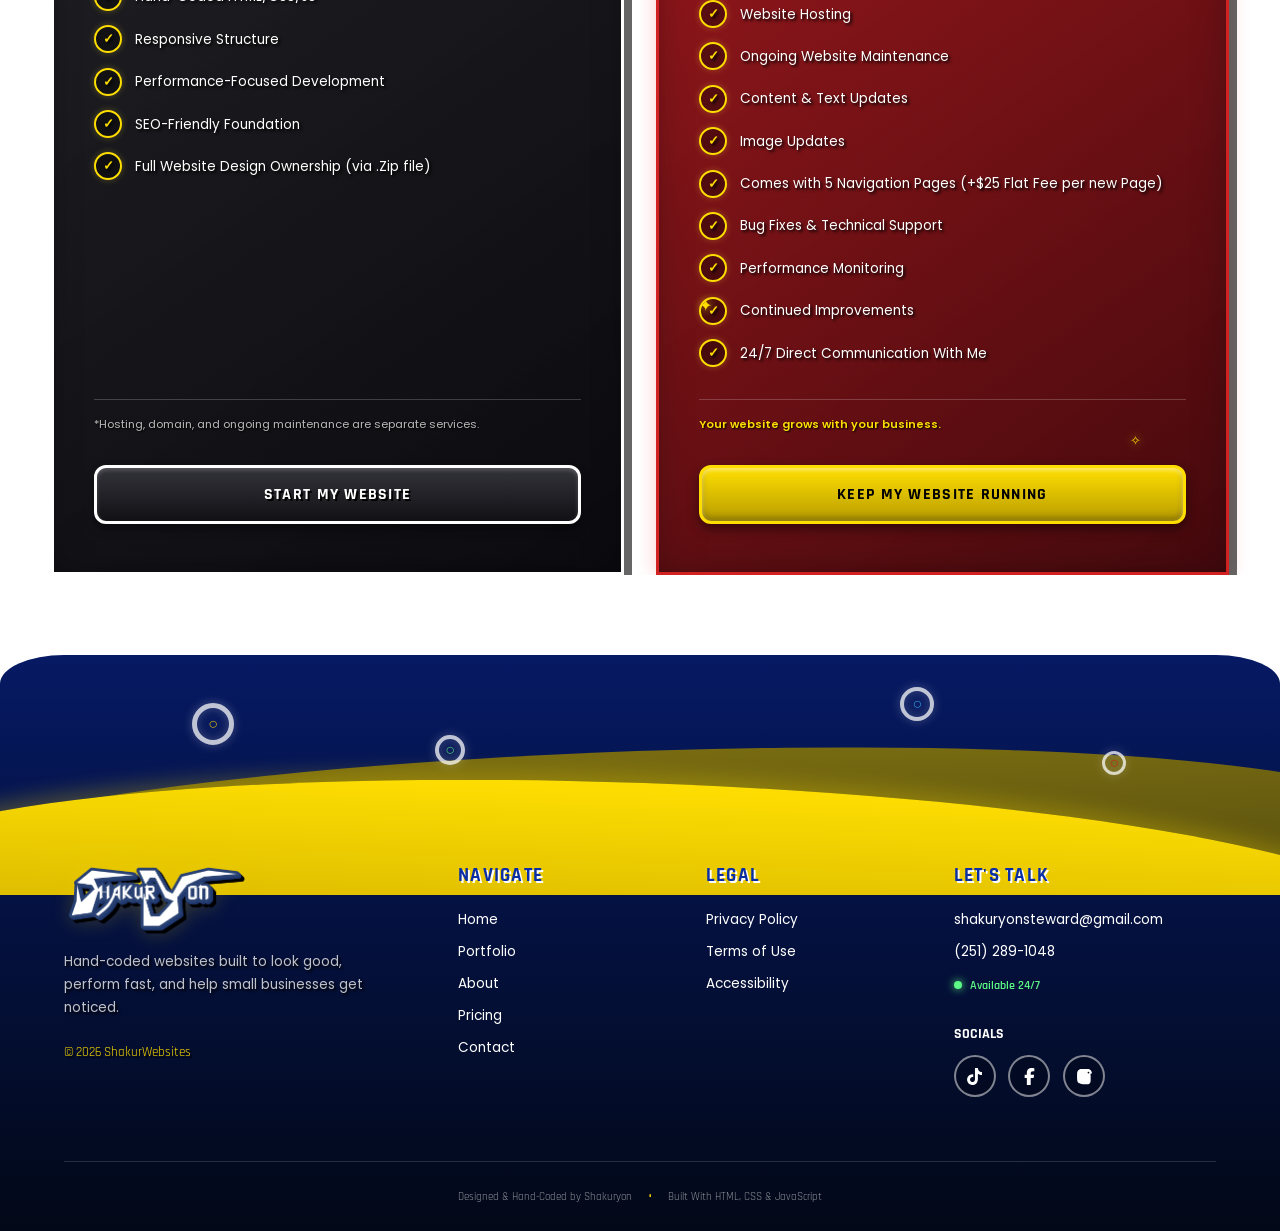
==== commit 1e029117: "Pending changes exported from your codespace" ====
--- a/public/index.html
+++ b/public/index.html
@@ -32,7 +32,7 @@
                 <nav>
                     <ul class="nav-links">
                         <li><a href="../public/">Home</a></li>
-                        <li><a href="#">Portfolio</a></li>
+                        <li><a href="./">Portfolio</a></li>
                         <li><a href="./about/">About</a></li>
                         <li><a href="./pricing/">Pricing</a></li>
                         <li><a href="./contact/">Contact</a></li>
@@ -442,7 +442,7 @@
     </div>
 </div>
 
-<!-- ==== Pricing Section ==== -->
+    <!-- ==== Pricing Section ==== -->
 
 <div id="pricingSection">
 
@@ -528,7 +528,7 @@
                 <div class="pricing-description">
 
                     <p>
-                        I design and hand-code your website at no charge.
+                        We design and hand-code your website at no charge.
                         You get a professionally built foundation without
                         paying thousands just to get started.
                     </p>
@@ -558,7 +558,7 @@
 
                     <div class="pricing-list-item">
                         <span class="pricing-check">✓</span>
-                        Hand-Coded HTML & CSS
+                        Hand-Coded HTML/CSS/JS
                     </div>
 
                     <div class="pricing-list-item">
@@ -578,7 +578,7 @@
 
                     <div class="pricing-list-item">
                         <span class="pricing-check">✓</span>
-                        Full Website Ownership
+                        Full Website Design Ownership (via .Zip file) 
                     </div>
 
                 </div>
@@ -642,24 +642,44 @@
                         Keep me in your corner. I'll handle the technical
                         maintenance while you focus on running your business.
                     </p>
-
-                </div>
-
-
-                <div class="pricing-price">
-
-                    <span class="price-number">
-                        $95
+                    <br>
+                    <p>
+                        No domain yet? We will purchase your first year license of a domain name of your choice, with NO extra charge!
+                    </p>
+
+                </div>
+
+
+            <div class="pricing-price">
+                <span class="price-number">
+                    $95
+                </span>
+
+                <span class="price-duration">
+                    / MONTH
+                </span>
+
+                <div class="pricing-alt-price">
+                    <span class="alt-label">
+                        OR
                     </span>
 
-                    <span class="price-duration">
-                        / MONTH
+                    <span class="alt-number">
+                        $385
                     </span>
 
-                </div>
+                    <span class="alt-duration">
+                        6-MONTH PASS
+                    </span>
+                </div>
+            </div>
 
 
                 <div class="pricing-list">
+                    <div class="pricing-list-item">
+                        <span class="pricing-check">✓</span>
+                        Everything Included in the Free Tier
+                    </div>
 
                     <div class="pricing-list-item">
                         <span class="pricing-check">✓</span>
@@ -683,9 +703,15 @@
 
                     <div class="pricing-list-item">
                         <span class="pricing-check">✓</span>
+                        Comes with 5 Navigation Pages (+$25 Flat Fee per new Page)
+                    </div>
+
+                    <div class="pricing-list-item">
+                        <span class="pricing-check">✓</span>
                         Bug Fixes & Technical Support
                     </div>
 
+
                     <div class="pricing-list-item">
                         <span class="pricing-check">✓</span>
                         Performance Monitoring
@@ -698,7 +724,7 @@
 
                     <div class="pricing-list-item">
                         <span class="pricing-check">✓</span>
-                        Direct Communication With Me
+                        24/7 Direct Communication With Me
                     </div>
 
                 </div>
@@ -728,7 +754,6 @@
     </div>
 
 </div>
-
 <!-- ==== Footer Section ==== -->
 
 <div id="footerSection">
--- a/public/styles.css
+++ b/public/styles.css
@@ -4,7 +4,7 @@
     --secondary-theme-color: #5dfb86;
     --secondary-dark-color: #001a07;
     --tertiary-theme-color: #d12120;
-    --tertiary-dark-color: #220000;
+    --tertiary-dark-color: #420000;
 
     --bg-gradient1: rgba(0, 9, 44, 0.829);
     --bg-gradient2: rgba(0, 48, 204, 0.55);
@@ -51,6 +51,11 @@
     border-radius: 10px;
     border: 3px solid var(--mono-color);
   }
+
+html, body {
+    margin: 0;
+
+}
 
 /* ==== Fonts & Background(s) ==== */
 h1, h2, h3 {
@@ -67,6 +72,7 @@
     background-attachment: fixed;
     color: var(--mono-color);
 }
+
 
 /* Green Gradient Background on Hover */
 body::before { 
@@ -121,6 +127,7 @@
     top: 0;
     opacity: 1;
     z-index: 10;
+    margin: 3rem;
 }
 
 #navbarCont {
@@ -133,6 +140,7 @@
     padding: 0.25rem 0rem;
     border: 3px solid var(--accent-color);
     border-top: none; 
+     
 }
 
 
@@ -472,6 +480,21 @@
     text-shadow: 2px 1px 4px var(--tertiary-theme-color)}
 .Rbanner-set .banner::before {background-color: var(--tertiary-dark-color)}
 
+@keyframes blinking { 
+    0%, 100% {opacity: 1;} 
+    50% {opacity: 0.10;} 
+} 
+
+@keyframes discoRed { 
+    0%, 50%, 100% {background-color: var(--tertiary-theme-color);} 
+    25%, 75% {background-color: var(--mono-color);} 
+} 
+
+@keyframes discoGreen { 
+    0%, 50%, 100% {background-color: var(--secondary-theme-color);}
+     25%, 75% {background-color: var(--mono-color);} 
+}
+
 /* ==== Services Section ==== */
 
 #servicesSection {
@@ -908,7 +931,7 @@
 }
 
 
-.services-button {
+.services-button, .about-button {
     display: block;
 
     padding: 1rem 2rem;
@@ -950,7 +973,7 @@
 }
 
 
-.services-button:hover {
+.services-button:hover, .about-button:hover {
     transform: scale(1.08);
 
     border-color: var(--mono-color);
@@ -1446,7 +1469,7 @@
 
 #pricingSection {
     position: relative;
-    padding-top: 6rem;
+    padding-top: 8rem;
 
     overflow: hidden;
 }
@@ -1845,7 +1868,7 @@
     display: flex;
     flex-direction: row;
 
-    align-items: baseline;
+    align-items: center;
 
     gap: 0.5rem;
 
@@ -1870,6 +1893,77 @@
     text-shadow:
         4px 4px 0 #000,
         0 0 15px rgba(255,255,255,0.25);
+}
+
+
+/* ==== Alternative Pricing ==== */
+
+.pricing-alt-price {
+
+    display: flex;
+    flex-direction: column;
+
+    margin-left: auto;
+
+    padding-left: 1rem;
+
+    border-left: 2px solid rgba(255,255,255,0.3);
+
+    text-align: center;
+
+    line-height: 1;
+}
+
+
+.alt-label {
+
+    font-family: var(--font-tertiary);
+
+    font-size: 0.55rem;
+
+    letter-spacing: 0.08rem;
+
+    color: var(--mono-color);
+
+    text-shadow:
+        1px 1px 0 #000;
+}
+
+
+.alt-number {
+
+    margin-top: 0.35rem;
+
+    font-family: var(--font-heading);
+
+    font-size: 1.8rem;
+
+    font-weight: 700;
+
+    color: var(--hover-color);
+
+    text-shadow:
+        2px 2px 0 #000,
+        0 0 10px var(--hover-color);
+}
+
+
+.alt-duration {
+
+    margin-top: 0.3rem;
+
+    font-family: var(--font-heading);
+
+    font-size: 0.6rem;
+
+    font-weight: 700;
+
+    letter-spacing: 0.08rem;
+
+    color: var(--mono-color);
+
+    text-shadow:
+        1px 1px 0 #000;
 }
 
 
@@ -2113,7 +2207,7 @@
             #020817
         );
 
-    border-radius: 25px;
+    border-radius: 5% 5% 0px 0px;
     color: var(--mono-color);
 }
 
@@ -2775,20 +2869,13 @@
 
 
 #contactSection {
-
     position: relative;
-
-    display: flex;
-
+    display: flex;
     align-items: center;
     justify-content: center;
-
     width: 100%;
-
     padding: 8rem 0;
-
     overflow: hidden;
-
 
 }
 
@@ -2841,32 +2928,20 @@
 
 /* ==== Topper ==== */
 
-.contact-topper {
-
+.contact-topper, .about-topper, .process-topper {
     width: fit-content;
-
     margin-bottom: 1rem;
-
     padding: 0.45rem 1rem;
-
     border: 2px solid var(--hover-color);
-
     border-radius: 5px;
-
     font-family: var(--font-heading);
-
     font-size: 0.8rem;
     font-weight: 700;
-
     letter-spacing: 0.12rem;
-
     text-transform: uppercase;
-
     color: var(--hover-color);
-
     background-color:
         rgba(254,222,1,0.08);
-
     box-shadow:
         3px 3px 0 var(--ohno-color);
 
@@ -2876,21 +2951,13 @@
 /* ==== Main Title ==== */
 
 .contact-title {
-
     margin: 0;
-
     font-family: var(--font-heading);
-
-    font-size: clamp(2.8rem, 5vw, 4.8rem);
-
+    font-size: 4.8rem;
     font-weight: 700;
-
     line-height: 0.95;
-
     text-transform: uppercase;
-
     color: var(--mono-color);
-
     text-shadow:
         4px 4px 0 var(--ohno-color);
 
@@ -2912,14 +2979,14 @@
 
     margin: 2rem 0;
 
+    text-shadow:
+        2px 2px 3px #000;
     font-family: var(--font-body);
 
-    font-size: 0.95rem;
+    font-size: 1rem;
 
     line-height: 1.8;
-
-    color:
-        rgba(255,255,255,0.78);
+    color: var(--mono-color);
 
 }
 
@@ -3557,3 +3624,842 @@
 
 }
 
+
+/* =======================================
+   ABOUT SECTION
+======================================= */
+
+#aboutSection {
+    position: relative;
+    overflow: hidden;
+    padding: 8rem 5%;
+    background: linear-gradient(
+        180deg,
+        var(--dark-theme-color) 0%,
+        var(--theme-color) 65%,
+        var(--dark-theme-color) 100%
+    );
+    isolation: isolate;
+    border: 3px solid var(--mono-color); 
+    border-radius: 25px;
+    margin: 3rem;
+}
+
+
+.about-container {
+    position: relative;
+    z-index: 3;
+
+    display: flex;
+    align-items: center;
+    justify-content: space-between;
+
+    width: 100%;
+    max-width: 100%;
+    margin: 0 auto;
+
+    gap: 90px;
+
+}
+
+
+.about-image-group {
+    position: relative;
+
+    display: flex;
+    align-items: center;
+    justify-content: center;
+
+    width: 48%;
+    min-height: 600px;
+}
+
+
+/* =======================================
+   MAIN / ALMA MATER IMAGE
+======================================= */
+
+.about-main-image {
+    position: absolute;
+
+    top: 0;
+    left: 0;
+
+    width: 78%;
+    height: 570px;
+
+    overflow: hidden;
+
+    border: 5px solid var(--hover-color);
+    border-radius: 8px;
+
+    box-shadow:
+        11px 11px 0 var(--dark-theme-color),
+        0 0 30px rgba(0, 0, 0, 0.35);
+
+    transform: rotate(-2deg);
+
+    transition:
+        transform 0.4s ease,
+        box-shadow 0.4s ease;
+}
+
+
+
+.about-main-image::after {
+    content: "";
+    position: absolute;
+    inset: 0; 
+    background: url('../public/assets/mjPortrait.jpg') center/cover;
+
+    opacity: 0;
+    transition: opacity 0.5s ease-in-out;
+
+    pointer-events: none;
+    z-index: 2; 
+}
+
+
+
+.about-main-image img {
+    width: 100%;
+    height: 100%;
+
+    object-fit: cover;
+
+    display: block;
+
+    transition: transform 0.6s ease;
+}
+
+
+.about-main-image:hover, .about-container:has(.at-span3:hover) .about-main-image {
+    transform: rotate(0deg) translateY(-6px);
+
+    box-shadow:
+        14px 14px 22px var(--secondary-theme-color),
+        0 0 35px var(--accent-color);
+}
+
+/* .about-container:has(.at-span3:hover) .about-profile-image{
+    transform: translateX(-60rem)
+} */
+
+.about-main-image:hover img{
+    transform: scale(1.04);
+}
+
+
+/* =======================================
+   PROFILE IMAGE
+======================================= */
+
+.about-profile-image {
+    position: absolute;
+
+    right: 0;
+    bottom: 20px;
+
+    width: 52%;
+    height: 390px;
+
+    overflow: hidden;
+
+    border: 7px solid var(--dark-theme-color);
+    border-radius: 8px;
+
+    background: var(--theme-color);
+
+    box-shadow:
+        11px 11px 0 var(--hover-color),
+        0 0 30px rgba(0, 0, 0, 0.35);
+
+    transform: rotate(3deg);
+
+    z-index: 2;
+
+
+    transition:
+        transform 0.4s ease,
+        box-shadow 0.4s ease;
+}
+
+
+.about-profile-image img {
+    width: 100%;
+    height: 100%;
+
+    object-fit: cover;
+
+    display: block;
+}
+
+
+.about-profile-image:hover, .about-container:has(.at-span1:hover) .about-profile-image {
+    transform: rotate(0deg) translateY(-8px);
+
+    box-shadow:
+        14px 14px 22px var(--tertiary-theme-color),
+        0 0 35px var(--hover-color);
+}
+
+.about-container:has(.at-span3:hover) .about-main-image::after{
+    opacity: 1; 
+}
+
+
+/* =======================================
+   CONTENT
+======================================= */
+
+.about-content {
+    width: 52%;
+    max-width: 620px;
+
+    display: flex;
+    flex-direction: column;
+    align-items: flex-start;
+}
+
+
+.about-title {
+    margin: 0;
+    color: var(--mono-color);
+    font-family: var(--font-heading);
+    font-size: 70px;
+    font-weight: 700;
+    line-height: 0.95;
+    text-shadow:
+        4px 4px 0 var(--ohno-color);
+    text-transform: uppercase;
+}
+
+
+.about-title span {
+    color: var(--hover-color);
+
+    text-shadow:
+        4px 4px 0 var(--ohno-color);
+}
+
+
+
+.about-text {
+    margin: 1.3rem 0;
+
+    color: rgba(255, 255, 255, 0.9);
+
+    font-family: var(--font-body);
+    font-size: 1rem;
+    text-shadow:
+        2px 2px 3px #000;
+    line-height: 1.8;
+}
+
+.about-text span a, .about-text span {
+    color: var(--hover-color);
+    cursor: pointer;
+    transition: color 0.3s ease-in-out;
+}
+
+.about-text span a:hover, .about-text span:hover  {
+    color: var(--tertiary-theme-color)
+}
+
+.about-text span:hover {
+    cursor: default;
+}
+
+
+/* =======================================
+   BUTTON
+======================================= */
+
+.about-button {
+    background:
+        linear-gradient(
+            180deg,
+            #ff9393 0%,
+            #f62929 40%,
+            var(--tertiary-theme-color) 100%
+        );
+
+    border-color: var(--tertiary-dark-color);
+}
+
+
+.about-button:hover {
+
+}
+
+
+/* =======================================
+   SONIC-STYLE BACKGROUND
+======================================= */
+
+.about-background {
+    position: absolute;
+    inset: 0;
+
+    z-index: 1;
+
+    pointer-events: none;
+}
+
+
+/* =======================================
+   SUN
+======================================= */
+
+.about-sun {
+    position: absolute;
+
+    top: 8%;
+    right: 8%;
+
+    width: 180px;
+    height: 180px;
+
+    border-radius: 50%;
+
+    background: var(--hover-color);
+
+    box-shadow:
+        0 0 50px rgba(254, 222, 1, 0.35);
+}
+
+
+/* =======================================
+   CLOUDS
+======================================= */
+
+.about-cloud {
+    position: absolute;
+
+    width: 180px;
+    height: 45px;
+
+    border-radius: 50px;
+
+    background: rgba(255, 255, 255, 0.12);
+
+    filter: blur(1px);
+}
+
+
+.about-cloud::before,
+.about-cloud::after {
+    content: "";
+
+    position: absolute;
+
+    border-radius: 50%;
+
+    background: inherit;
+}
+
+
+.about-cloud::before {
+    width: 75px;
+    height: 75px;
+
+    left: 30px;
+    bottom: 5px;
+}
+
+
+.about-cloud::after {
+    width: 55px;
+    height: 55px;
+
+    right: 30px;
+    bottom: 5px;
+}
+
+
+.cloud-one {
+    top: 18%;
+    left: -40px;
+}
+
+
+.cloud-two {
+    top: 40%;
+    right: -60px;
+
+    transform: scale(0.75);
+}
+
+
+/* =======================================
+   HILLS
+======================================= */
+
+.hill-one,
+.hill-two {
+    position: absolute;
+
+    bottom: -160px;
+
+    width: 750px;
+    height: 330px;
+
+    border-radius: 50% 50% 0 0;
+
+    background: var(--hover-color);
+
+    opacity: 0.9;
+}
+
+
+.hill-one {
+    left: -180px;
+
+    transform: rotate(-7deg);
+}
+
+
+.hill-two {
+    right: -200px;
+
+    transform: rotate(7deg);
+}
+
+
+/* =======================================
+   DECORATIVE RINGS
+======================================= */
+
+.about-background::before {
+    content: "";
+
+    position: absolute;
+
+    left: 5%;
+    bottom: 12%;
+
+    width: 80px;
+    height: 80px;
+
+    border: 8px solid var(--mono-color);
+    border-radius: 50%;
+
+    opacity: 0.9;
+}
+
+
+.about-background::after {
+    content: "";
+
+    position: absolute;
+
+    right: 20%;
+    bottom: 8%;
+
+    width: 45px;
+    height: 45px;
+
+    border: 5px solid var(--mono-color);
+    border-radius: 50%;
+
+    opacity: 0.9;
+}
+
+
+
+/* =========================================
+   WORKING PROCESS SECTION
+========================================= */
+
+#processSection {
+    position: relative;
+    overflow: hidden;
+    padding: 4rem 5%;
+    background:
+        linear-gradient(
+            180deg,
+            var(--tertiary-dark-color) 0%,
+            var(--tertiary-theme-color) 50%,
+            var(--tertiary-dark-color) 100%
+        );
+
+    isolation: isolate;
+    margin: 3rem; 
+    border-radius: 25px; 
+    border: 3px solid var(--mono-color);
+}
+
+
+/* =========================================
+   DECORATIVE BACKGROUND
+========================================= */
+
+#processSection::before {
+    content: "";
+
+    position: absolute;
+
+    top: -180px;
+    right: -120px;
+
+    width: 500px;
+    height: 500px;
+
+    border: 70px solid rgba(254, 222, 1, 0.08);
+
+    border-radius: 50%;
+
+    z-index: -1;
+}
+
+
+#processSection::after {
+    content: "";
+
+    position: absolute;
+
+    bottom: -220px;
+    left: -150px;
+
+    width: 550px;
+    height: 350px;
+
+    background: var(--hover-color);
+
+    border-radius: 50% 50% 0 0;
+
+    opacity: 0.08;
+
+    transform: rotate(-8deg);
+
+    z-index: -1;
+}
+
+
+
+
+.process-container {
+    position: relative;
+
+    width: 100%;
+    max-width: 1250px;
+
+    margin: 0 auto;
+}
+
+
+
+
+.process-content {
+    display: flex;
+    align-items: flex-end;
+    justify-content: space-between;
+
+    gap: 60px;
+
+    margin-bottom: 4rem;
+}
+
+
+.process-heading {
+    width: 55%;
+}
+
+
+/* =========================================
+   TOPPER
+========================================= */
+
+.process-topper {
+    display: inline-block;
+    margin-bottom: 18px;
+    padding: 8px 18px;
+
+}
+
+
+.process-title {
+    margin: 0;
+    color: var(--mono-color);
+    font-family: var(--font-heading);
+    font-size: 70px;
+    font-weight: 700;
+    line-height: 0.95;
+    text-shadow:
+        4px 4px 0 var(--ohno-color);
+    text-transform: uppercase;
+}
+
+
+.process-title span {
+    color: var(--hover-color);
+
+    text-shadow:
+        4px 4px 0 var(--tertiary-dark-color);
+}
+
+
+/* =========================================
+   INTRO TEXT
+========================================= */
+
+.process-text {
+    width: 45%;
+
+    margin: 0;
+
+    color: rgba(255, 255, 255, 0.9);
+
+    font-family: var(--font-body);
+    text-shadow:
+        2px 2px 3px #000;
+    font-size: 1rem;
+
+    line-height: 1.8;
+}
+
+
+/* =========================================
+   CARD GROUP
+========================================= */
+
+.process-card-group {
+    display: flex;
+    align-items: stretch;
+    justify-content: center;
+
+    gap: 25px;
+
+    width: 100%;
+}
+
+
+/* =========================================
+   PROCESS CARD
+========================================= */
+
+.process-card {
+    position: relative;
+
+    display: flex;
+    flex-direction: column;
+
+    flex: 1;
+
+    min-height: 360px;
+
+    padding: 35px 30px;
+
+    background:
+        linear-gradient(
+            145deg,
+            rgba(255, 255, 255, 0.12),
+            rgba(0, 0, 0, 0.18)
+        );
+
+    border: 2px solid rgba(255, 255, 255, 0.35);
+
+    border-radius: 8px;
+
+    box-shadow:
+        8px 8px 0 var(--tertiary-dark-color);
+
+    overflow: hidden;
+
+    transition:
+        transform 0.3s ease,
+        border-color 0.3s ease,
+        box-shadow 0.3s ease;
+}
+
+
+.process-card:hover {
+    transform: translateY(-12px);
+
+    border-color: var(--hover-color);
+
+    box-shadow:
+        10px 10px 0 var(--hover-color),
+        0 15px 35px rgba(0, 0, 0, 0.3);
+}
+
+
+/* =========================================
+   LARGE BACKGROUND NUMBER
+========================================= */
+
+.process-number {
+    position: absolute;
+
+    top: -25px;
+    right: 10px;
+
+    color: rgba(254, 222, 1, 0.12);
+
+    font-family: var(--font-heading);
+
+    font-size: 150px;
+
+    font-weight: 700;
+
+    line-height: 1;
+
+    pointer-events: none;
+
+    transition:
+        color 0.3s ease,
+        transform 0.3s ease;
+}
+
+
+.process-card:hover .process-number {
+    color: rgba(254, 222, 1, 0.2);
+
+    transform: scale(1.05);
+}
+
+
+/* =========================================
+   CARD CONTENT
+========================================= */
+
+.process-card-content {
+    position: relative;
+
+    z-index: 2;
+
+    display: flex;
+    flex-direction: column;
+
+    height: 100%;
+}
+
+
+/* =========================================
+   STEP LABEL
+========================================= */
+
+.process-step {
+    display: inline-block;
+    width: fit-content;
+    margin-bottom: 15px;
+    padding: 6px 12px;
+    background: var(--tertiary-theme-color);
+    color: var(--mono-color);
+    border: 2px solid var(--hover-color);
+    font-family: var(--font-heading);
+    font-size: 15px;
+    font-weight: 700;
+    text-transform: uppercase;
+    border-radius: 8px; 
+}
+
+
+/* =========================================
+   CARD TITLE
+========================================= */
+
+.process-h3 {
+    margin: 0 0 18px;
+
+    color: var(--mono-color);
+
+    font-family: var(--font-heading);
+
+    font-size: 32px;
+
+    font-weight: 700;
+
+    line-height: 1;
+
+    text-transform: uppercase;
+}
+
+
+/* =========================================
+   CARD TEXT
+========================================= */
+
+.process-item-text {
+    margin: 0;
+
+    color: rgba(255, 255, 255, 0.85);
+
+    font-family: var(--font-body);
+
+    font-size: 15px;
+
+    line-height: 1.8;
+}
+
+
+/* =========================================
+   BOTTOM MESSAGE
+========================================= */
+
+.process-bottom {
+    display: flex;
+    align-items: center;
+    justify-content: center;
+
+    gap: 15px;
+
+    margin: 55px auto 0;
+    border-radius: 8px;
+
+    padding: 18px 25px;
+
+    max-width: 700px;
+
+    background: transparent;
+
+    color: var(--mono-color);
+
+    border: 2px solid rgba(255, 255, 255, 0.35);
+
+    box-shadow:
+        7px 7px 0 var(--ohno-color);
+
+    transform: skew(-3deg);
+}
+
+
+.process-bottom-icon {
+    display: flex;
+    align-items: center;
+    justify-content: center;
+
+    flex-shrink: 0;
+
+    width: 35px;
+    height: 35px;
+
+    background: var(--tertiary-theme-color);
+
+    color: var(--mono-color);
+
+    border-radius: 50%;
+
+    font-family: var(--font-heading);
+
+    font-weight: 700;
+}
+
+
+.process-bottom p {
+    margin: 0;
+
+    font-family: var(--font-body);
+
+    font-size: 14px;
+
+    line-height: 1.5;
+}
+
+.process-bottom strong {
+    color: var(--hover-color)
+}
+
+
+
+
--- a/public/media.css
+++ b/public/media.css
@@ -713,6 +713,54 @@
         padding: 2rem 1rem;
         gap: 2rem;
     }
+
+    #processSection {
+        padding: 90px 6%;
+    }
+
+
+    .process-content {
+        flex-direction: column;
+
+        align-items: flex-start;
+
+        gap: 30px;
+
+        margin-bottom: 50px;
+    }
+
+
+    .process-heading,
+    .process-text {
+        width: 100%;
+    }
+
+
+    .process-card-group {
+        flex-direction: column;
+
+        gap: 25px;
+    }
+
+
+    .process-card {
+        min-height: auto;
+
+        padding: 30px 25px;
+    }
+
+
+    .process-number {
+        font-size: 110px;
+    }
+
+
+    .process-bottom {
+        align-items: flex-start;
+
+        justify-content: flex-start;
+    }
+
 
 }
 
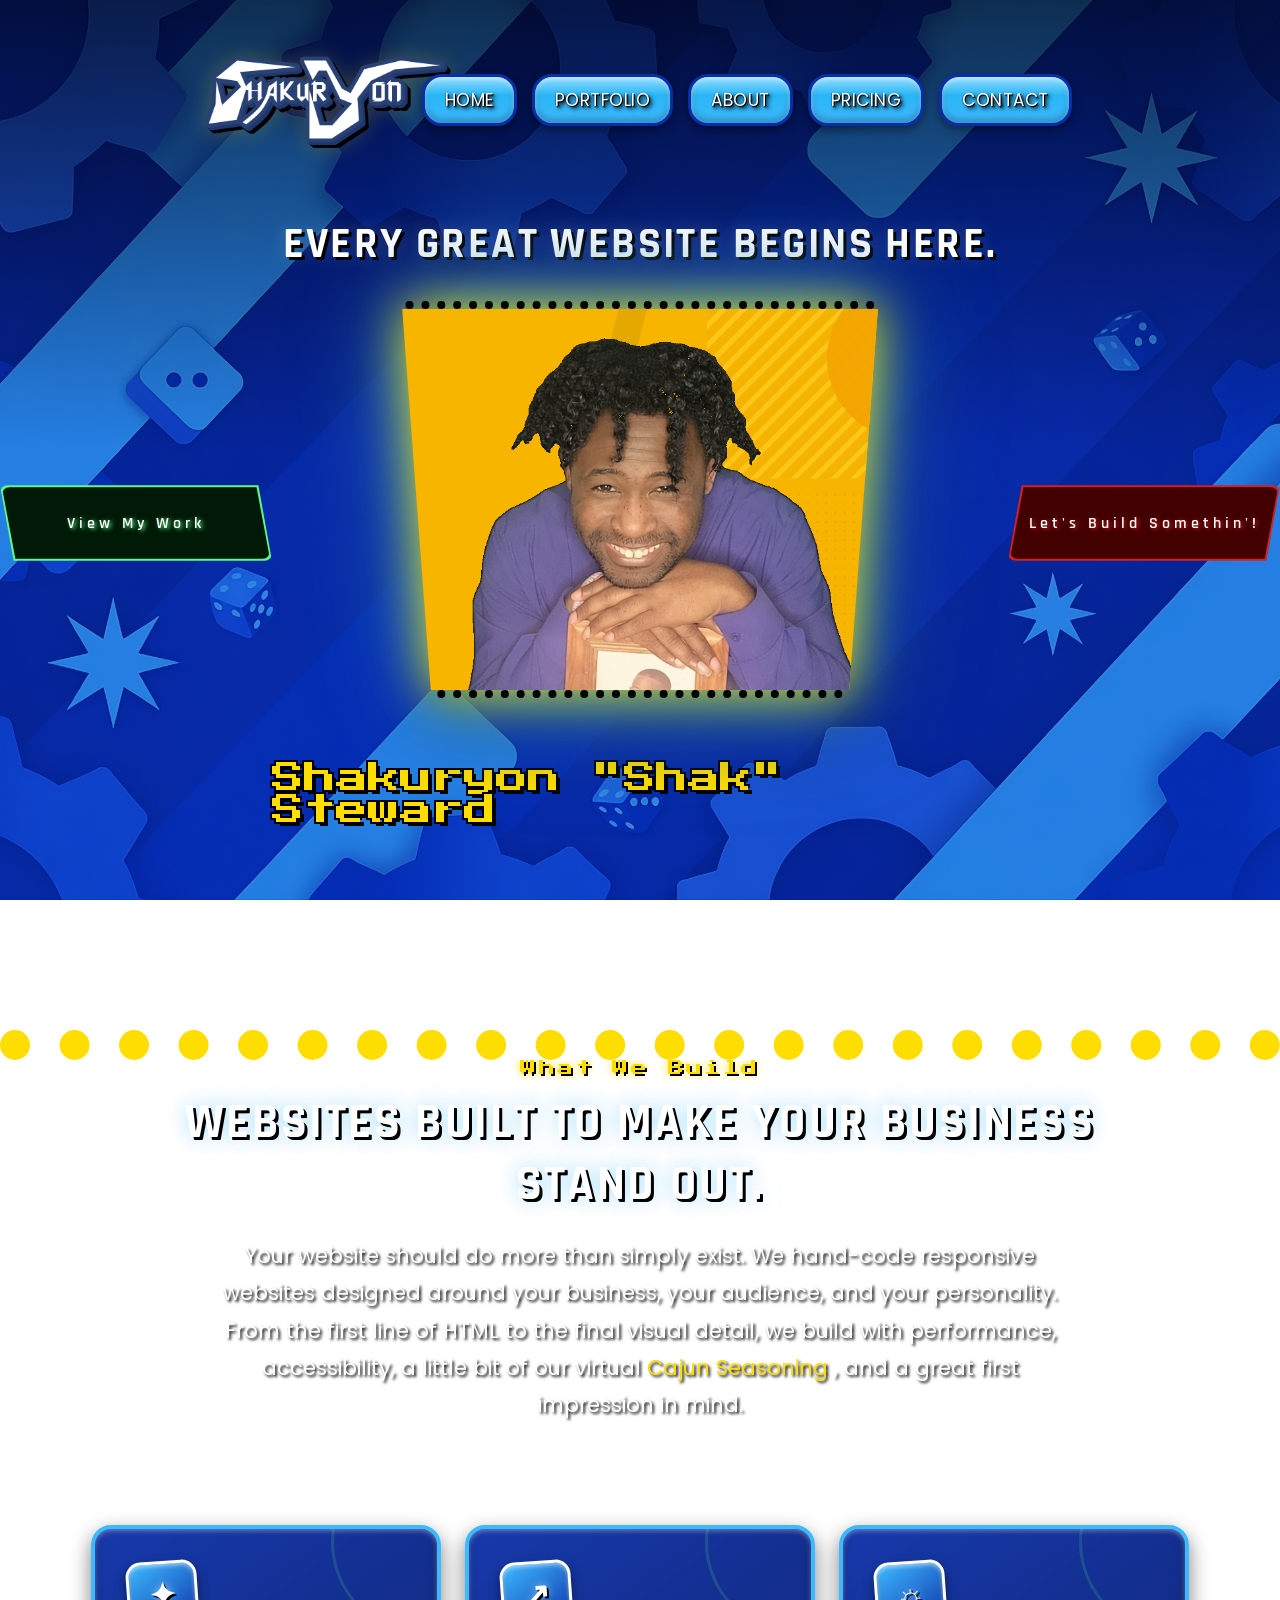
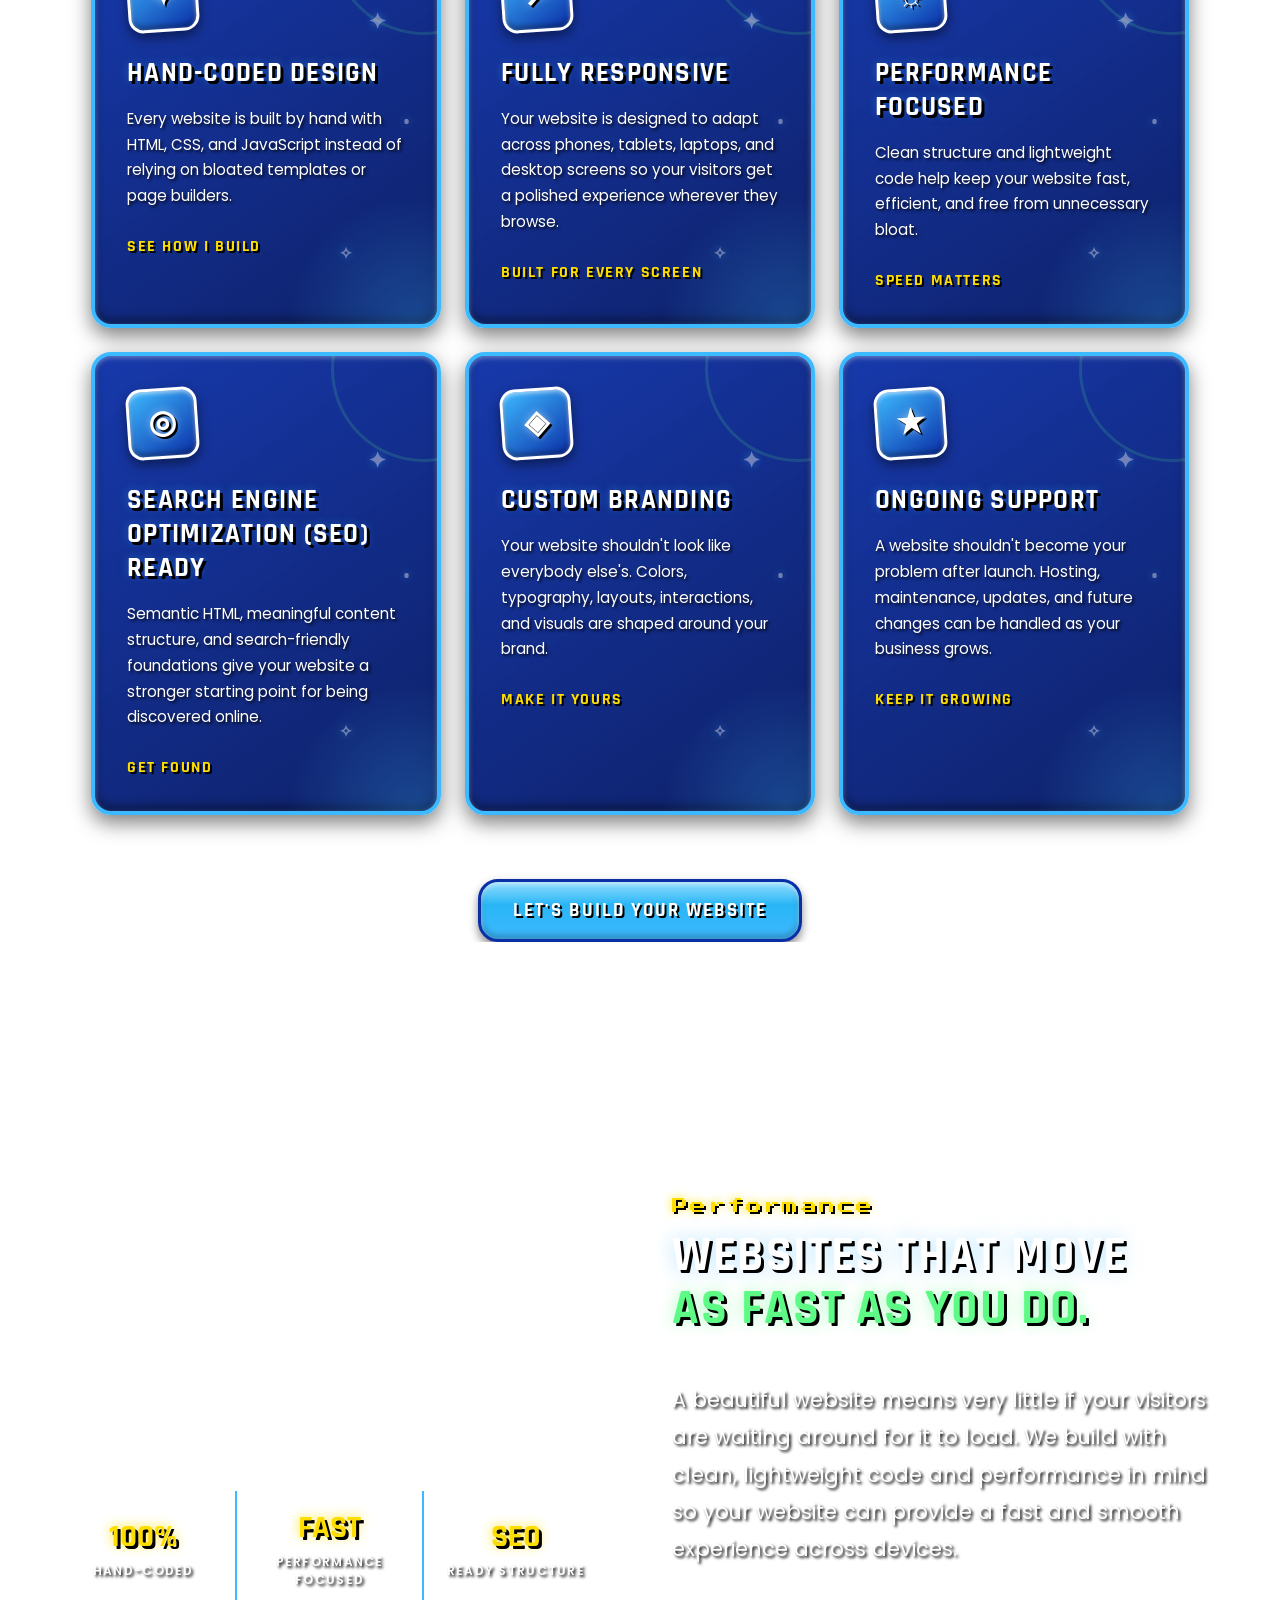
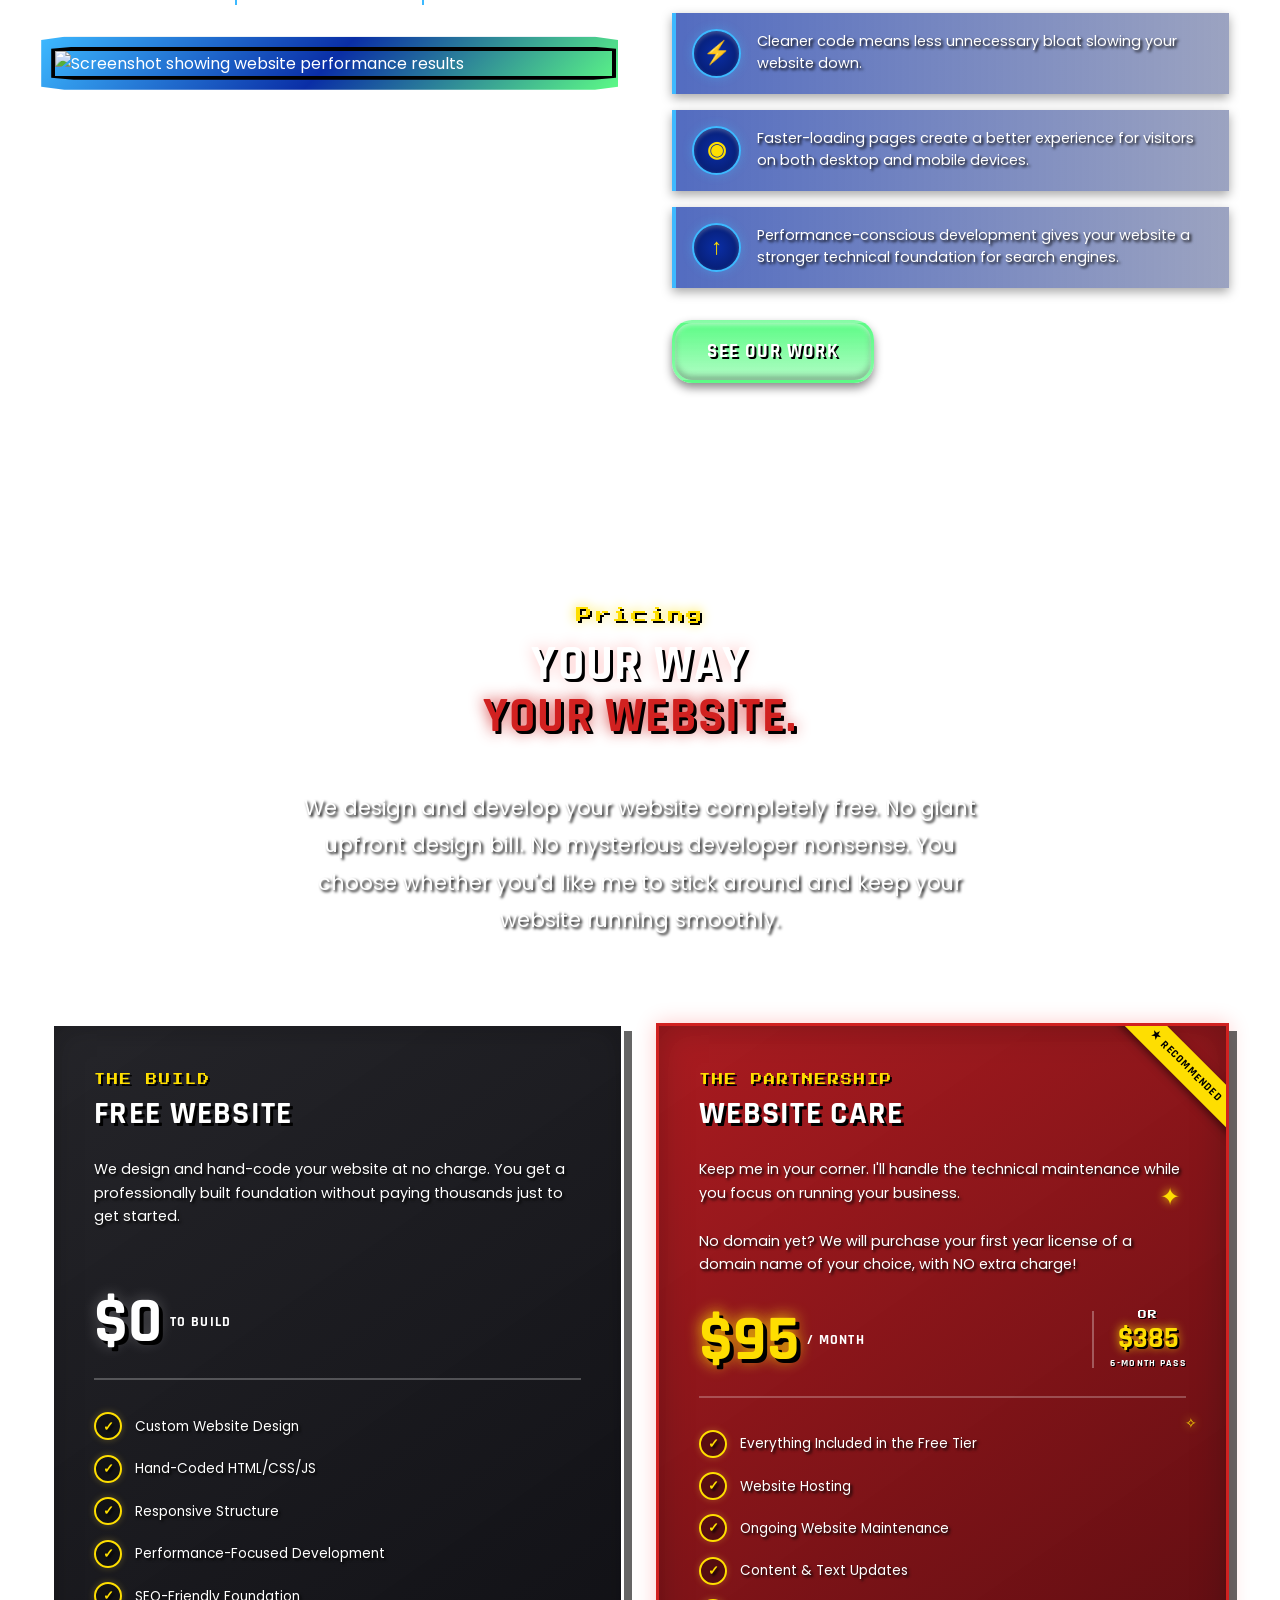
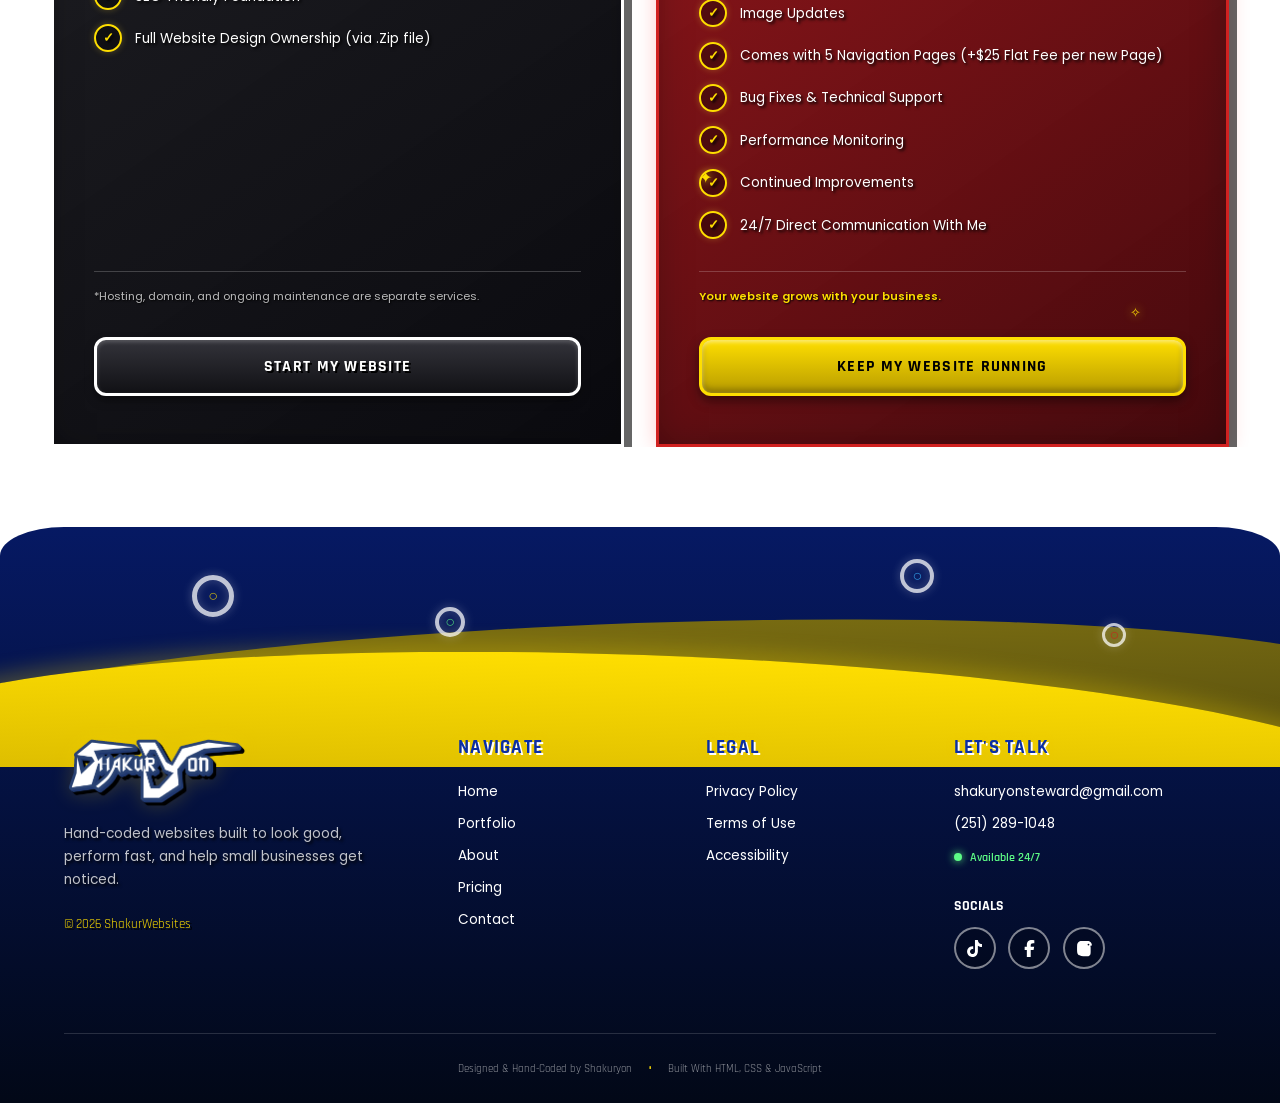
==== commit 27e1e511: "Small Text Changes and Portfolio" ====
--- a/public/index.html
+++ b/public/index.html
@@ -32,7 +32,7 @@
                 <nav>
                     <ul class="nav-links">
                         <li><a href="../public/">Home</a></li>
-                        <li><a href="./">Portfolio</a></li>
+                        <li><a href="./portfolio/">Portfolio</a></li>
                         <li><a href="./about/">About</a></li>
                         <li><a href="./pricing/">Pricing</a></li>
                         <li><a href="./contact/">Contact</a></li>
--- a/public/styles.css
+++ b/public/styles.css
@@ -499,7 +499,6 @@
 
 #servicesSection {
     margin-top: 12rem;
-    padding-top: 8rem;
     border-top: 30px dotted var(--hover-color); 
     overflow: hidden;
 }
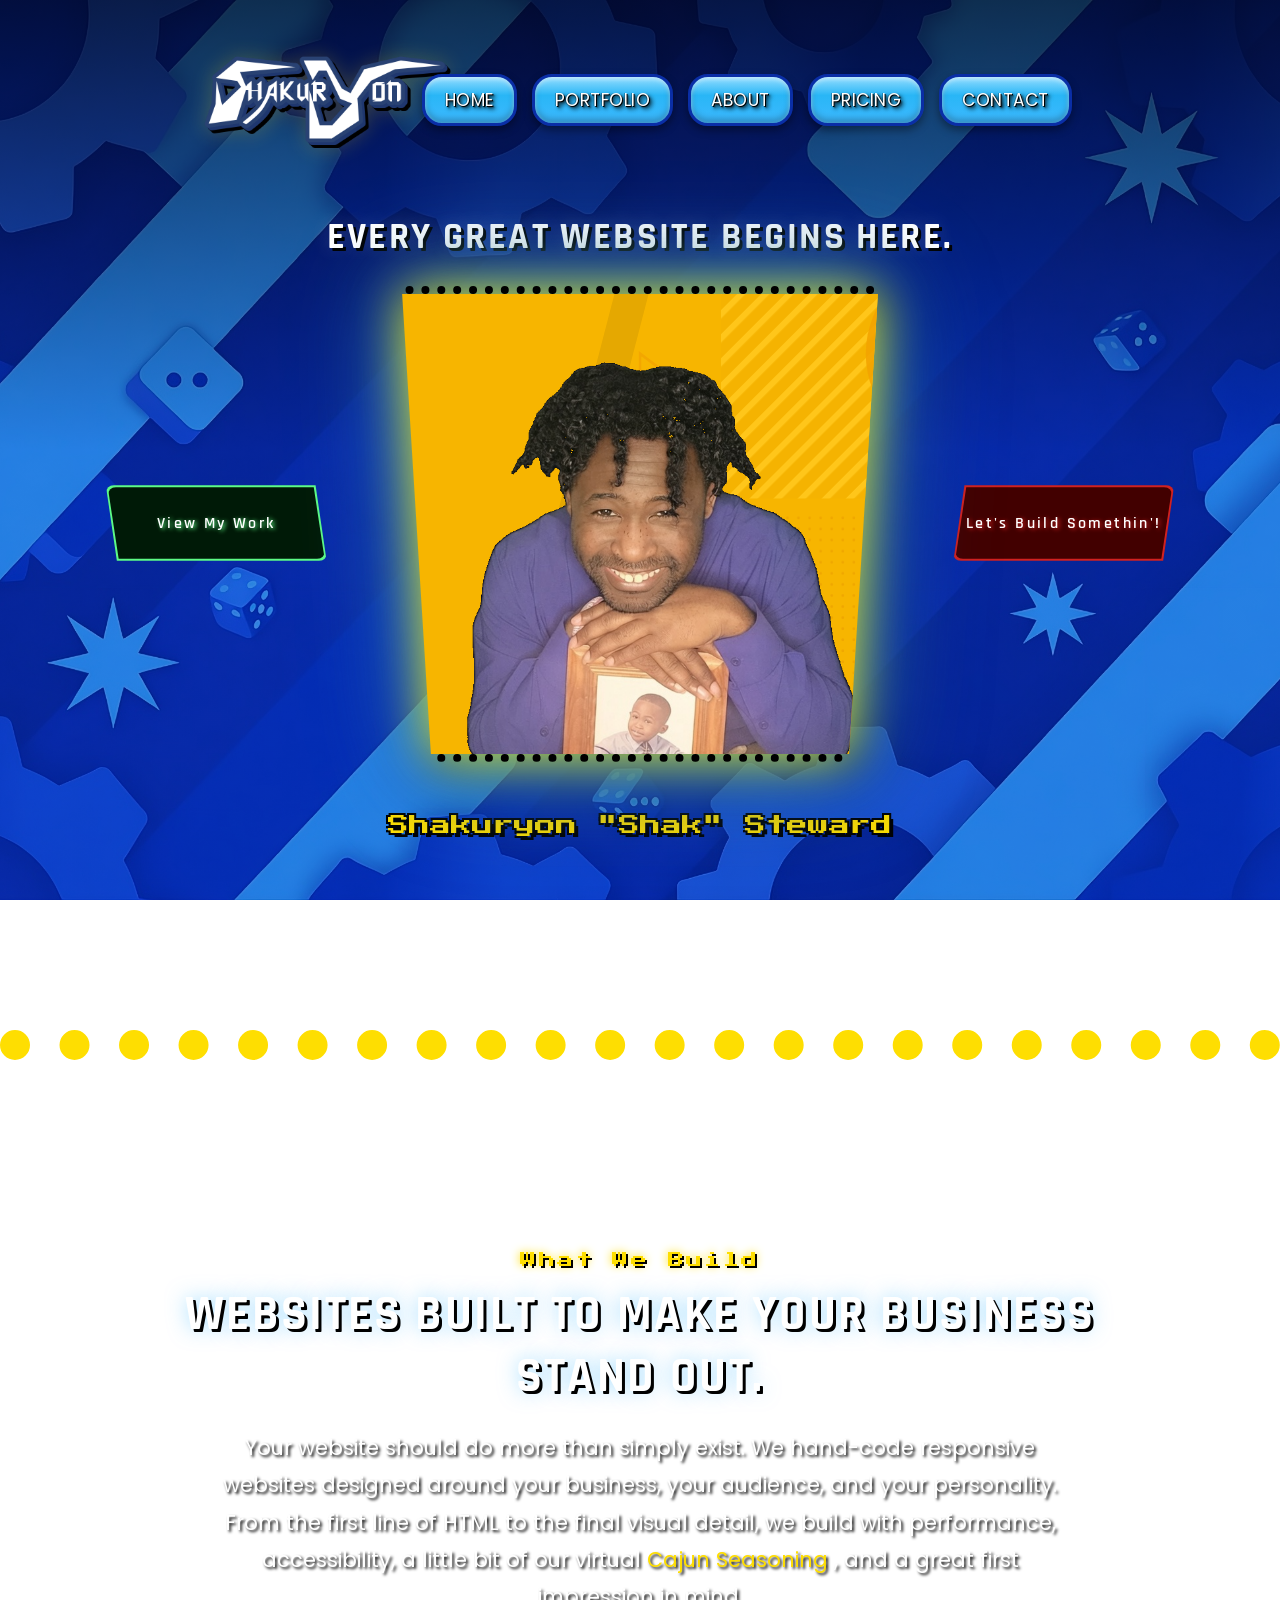
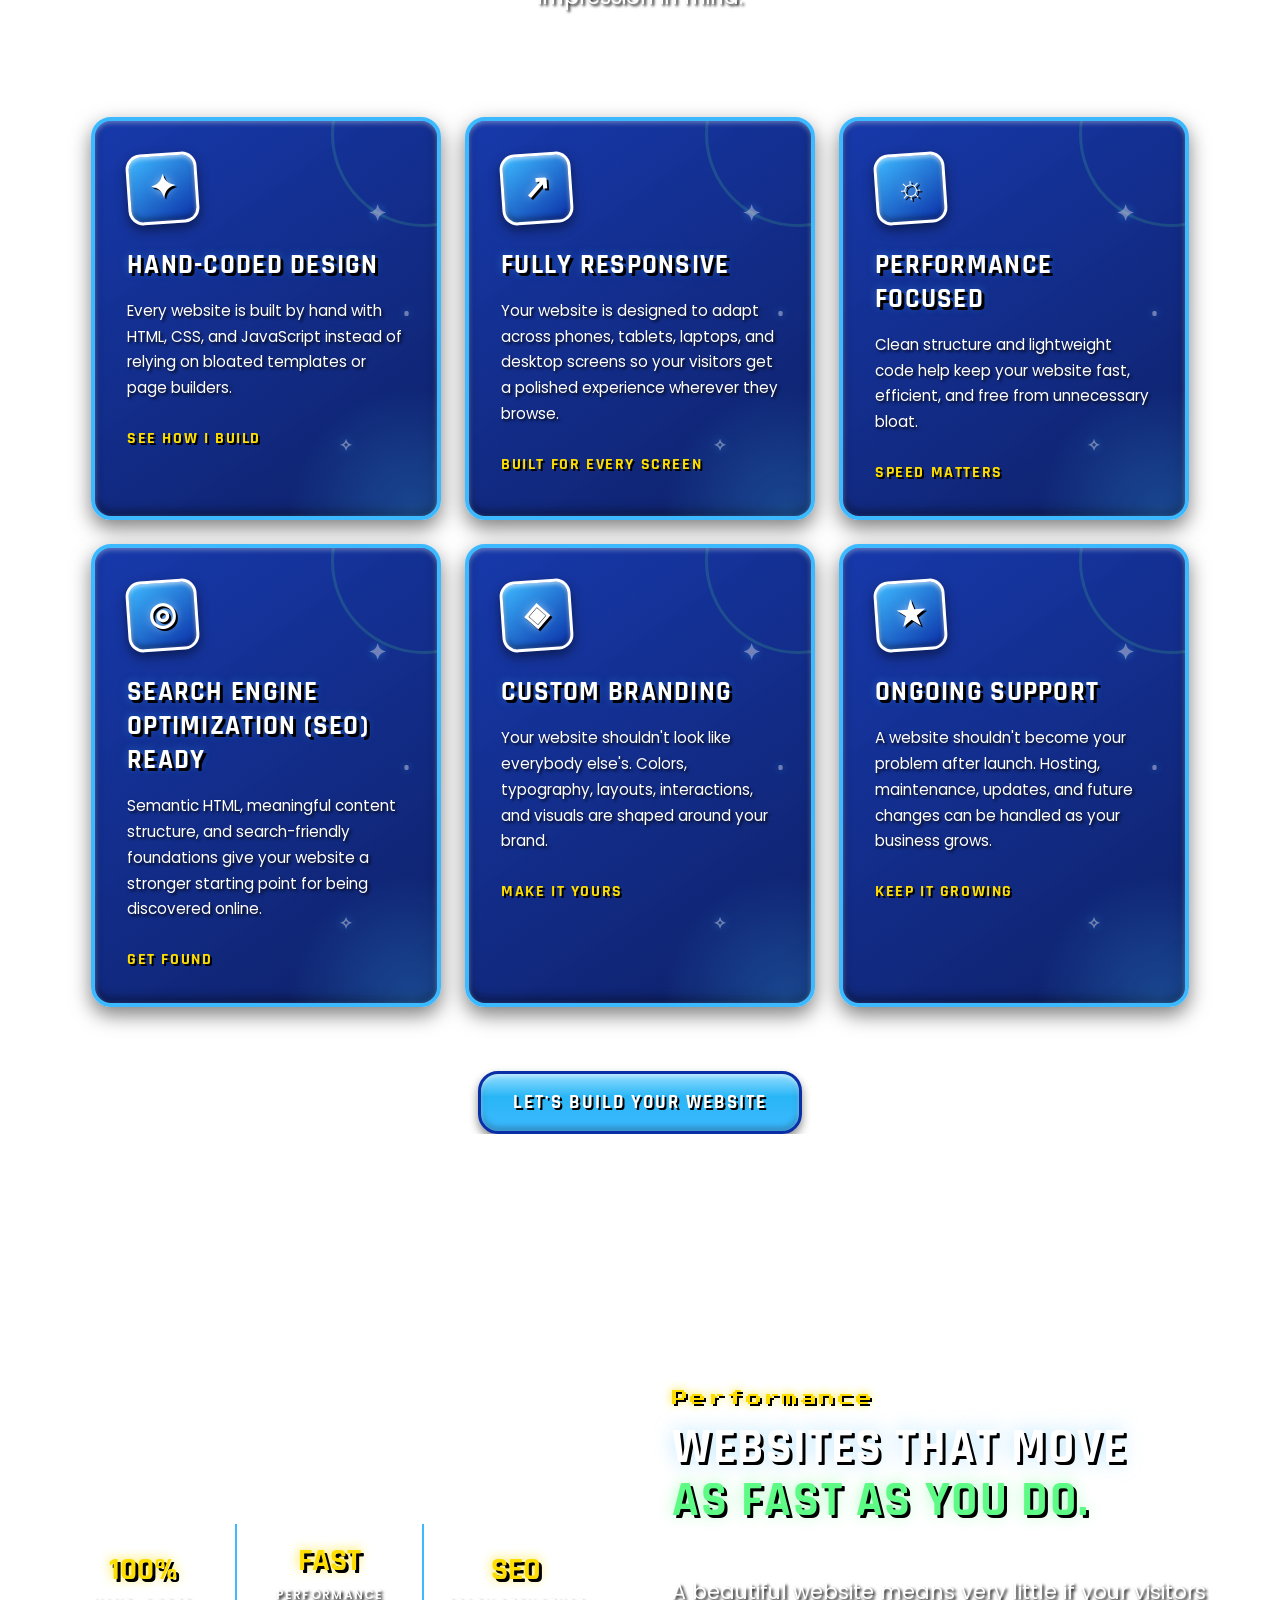
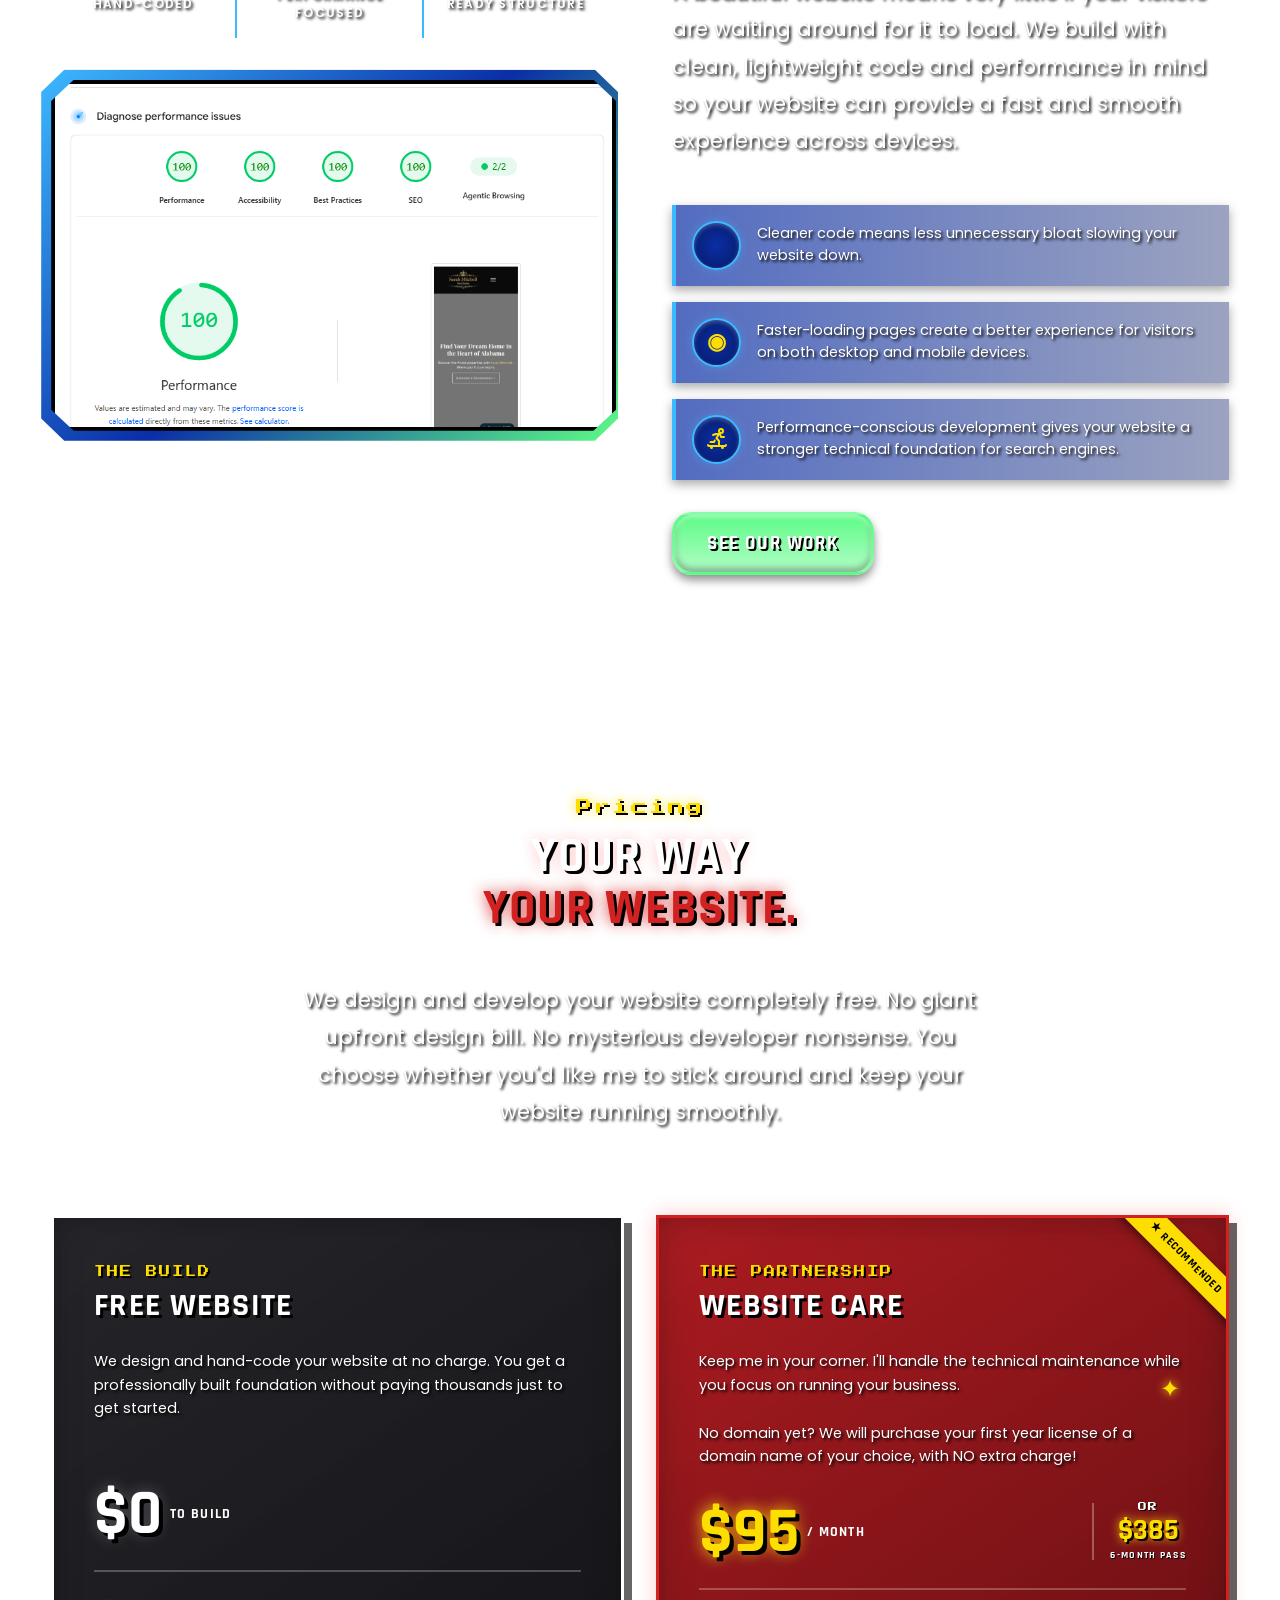
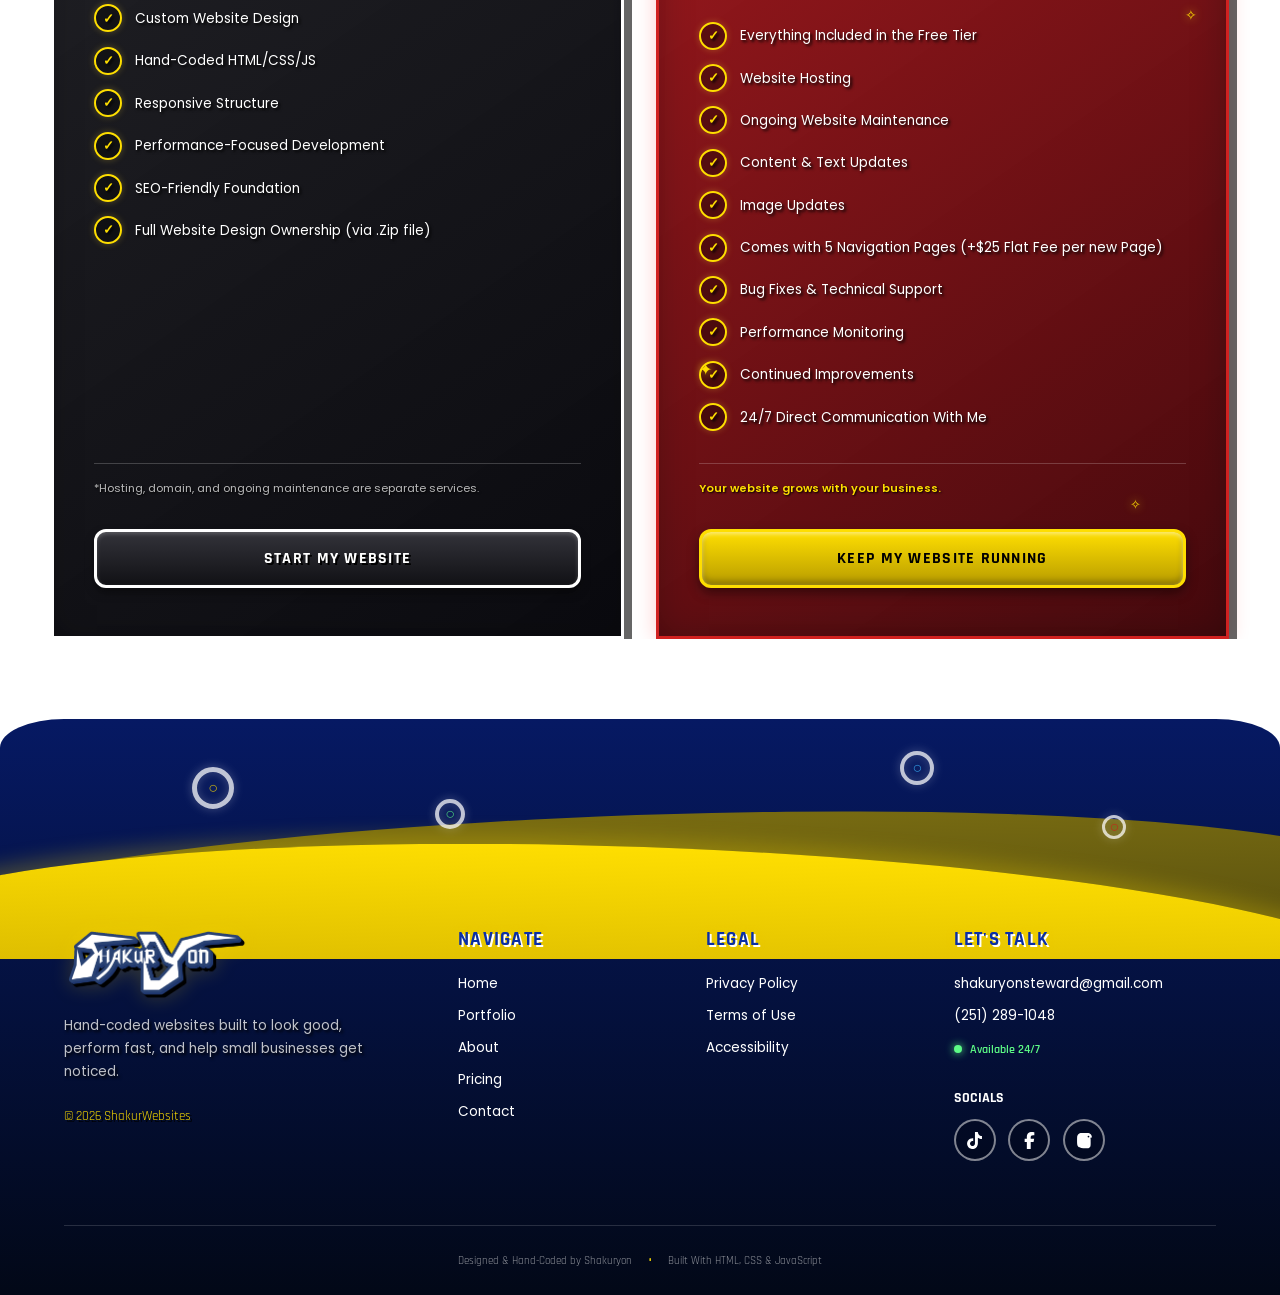
==== commit 0322dce1: "Legal sections created" ====
--- a/public/index.html
+++ b/public/index.html
@@ -347,7 +347,7 @@
 
                 <!-- Replace this image with your actual PageSpeed screenshot -->
                 <img 
-                    src="./assets/pagespeed-placeholder.png"
+                    src="./assets/pageSpeedcut.PNG"
                     alt="Screenshot showing website performance results"
                 >
 
@@ -388,7 +388,7 @@
                 <div class="performance-list-item">
 
                     <div class="performance-icon">
-                        ⚡
+                        
                     </div>
 
                     <p>
@@ -416,7 +416,32 @@
                 <div class="performance-list-item">
 
                     <div class="performance-icon">
-                        ↑
+                        <!--
+                            tags: [sport, board, extreme, street, trick, deck, riding, wheels, skater, action]
+                            category: Sport
+                            version: "2.21"
+                            unicode: "faca"
+                            -->
+                            <svg
+                            xmlns="http://www.w3.org/2000/svg"
+                            width="24"
+                            height="24"
+                            viewBox="0 0 24 24"
+                            fill="none"
+                            stroke="currentColor"
+                            stroke-width="2"
+                            stroke-linecap="round"
+                            stroke-linejoin="round"
+                            >
+                            <path d="M5.5 15h3.5l.75 -1.5" />
+                            <path d="M14 19v-5l-2.5 -3l2.5 -4" />
+                            <path d="M8 8l3 -1h4l1 3h3" />
+                            <path d="M17.5 21a.5 .5 0 1 0 0 -1a.5 .5 0 0 0 0 1" />
+                            <path d="M3 18c0 .552 .895 1 2 1h14c1.105 0 2 -.448 2 -1" />
+                            <path d="M6.5 21a.5 .5 0 1 0 0 -1a.5 .5 0 0 0 0 1" />
+                            <path d="M14.007 4a2 2 0 1 0 4 0a2 2 0 1 0 -4 0" />
+                            </svg>
+
                     </div>
 
                     <p>
@@ -820,15 +845,15 @@
 
             <div class="footer-links">
 
-                <a href="../public/index.html">
+                <a href="./">
                     Home
                 </a>
 
-                <a href="#">
+                <a href="./portfolio/">
                     Portfolio
                 </a>
 
-                <a href="#">
+                <a href="./about/">
                     About
                 </a>
 
@@ -836,7 +861,7 @@
                     Pricing
                 </a>
 
-                <a href="#">
+                <a href="./contact/">
                     Contact
                 </a>
 
@@ -855,15 +880,15 @@
 
             <div class="footer-links">
 
-                <a href="./privacy-policy/">
+                <a href="./legal/privacy-policy/">
                     Privacy Policy
                 </a>
 
-                <a href="./terms-of-use/">
+                <a href="./legal/terms-of-use/">
                     Terms of Use
                 </a>
 
-                <a href="./accessibility/">
+                <a href="./legal/accessibility/">
                     Accessibility
                 </a>
 
--- a/public/styles.css
+++ b/public/styles.css
@@ -297,7 +297,7 @@
     flex-direction: row;
     justify-content: center;
     align-items: center;
-    gap: 5rem;
+    gap: 0rem; 
     width: 100%;
     height: 70vh;
 }
@@ -335,7 +335,7 @@
 
 .inner-Hframe {
     width: 800px; 
-    height: 525px; 
+    height: 460px; 
     border: 8px dotted #000;
     clip-path: polygon(
         10% 0%,
@@ -355,19 +355,20 @@
 }
 
 .Utagline {
-    font-size: 1.8rem;
+    font-size: 1.5rem;
     cursor: default;
     text-shadow:
         3px 3px 0 #000,
         0 0 20px rgba(255,255,255,.2);
     letter-spacing: 0.15rem; 
     text-transform: uppercase;
+    text-align: center;
 }
 
 .Ltagline {
     font-family: var(--font-tertiary);
     color: var(--hover-color);
-    font-size: 2.5rem; 
+    font-size: 2.2rem; 
     text-shadow:
         4px 4px 0 #000,
         -2px -2px 0 #000,
@@ -377,6 +378,7 @@
     animation: blinking 1.5s ease-in-out infinite;
     margin-top: 2rem;
     cursor: default; 
+    text-align: center;
 }
 
 .banner {
@@ -386,15 +388,15 @@
     font-size: 1.2rem;
     font-family: var(--font-heading);
     position: relative;
-    width: 16rem;
     overflow: hidden;
     height: auto; 
+    width: 14rem;
     white-space: nowrap;
     text-align: center; 
     padding: 0.5rem 1.7rem;
     justify-content: center;
     border-radius: 8px; 
-    letter-spacing: 0.25rem;
+    letter-spacing: 0.15rem;
     cursor: pointer; 
     transition: all 0.225s ease-in-out;
     clip-path: polygon(
@@ -436,7 +438,7 @@
 }
 
 .banner:hover{
-    transform: scale(1.40);
+    transform: scale(1.2);
     filter: brightness(1.80);
 }
 
@@ -510,6 +512,7 @@
     align-items: center;
     justify-content: center;
     width: 100%;
+    margin-top: 12rem;
 }
 
 
@@ -1383,6 +1386,9 @@
         border-color 0.3s ease-in-out;
 }
 
+.performance-icon img {
+    color: white; 
+}
 
 .performance-list-item:hover .performance-icon {
     transform: rotate(360deg) scale(1.1);
@@ -2799,7 +2805,7 @@
     background:
         linear-gradient(
             180deg,
-            var(--theme-color) 0%,
+            var(--secondary-theme-color) 0%,
             var(--accent-color) 55%,
             #21bfff 100%
         );
@@ -3887,11 +3893,6 @@
 }
 
 
-.about-button:hover {
-
-}
-
-
 /* =======================================
    SONIC-STYLE BACKGROUND
 ======================================= */
@@ -4459,6 +4460,1365 @@
     color: var(--hover-color)
 }
 
-
-
-
+/* ==== Kofi Button ==== */
+/* ======================================= */
+/* ==== KO-FI SUPPORT BUTTON ==== */
+/* ======================================= */
+
+.kofi-button {
+
+    display: flex;
+    align-items: center;
+    gap: 0.9rem;
+
+    width: fit-content;
+
+    margin-top: 1.8rem;
+    padding: 0.75rem 1.1rem;
+
+    border: 3px solid var(--hover-color);
+    border-radius: 7px;
+
+    text-decoration: none;
+
+    color: var(--mono-color);
+
+    background:
+        linear-gradient(
+            135deg,
+            rgba(10,46,166,0.95),
+            rgba(6,25,99,0.98)
+        );
+
+    box-shadow:
+        4px 4px 0 var(--ohno-color),
+        0 0 15px rgba(254,222,1,0.08);
+
+    transition:
+        transform 0.25s ease,
+        box-shadow 0.25s ease,
+        border-color 0.25s ease,
+        background 0.25s ease;
+}
+
+
+/* ==== Cup Icon ==== */
+
+.kofi-button-icon {
+
+    display: flex;
+    align-items: center;
+    justify-content: center;
+
+    flex-shrink: 0;
+
+    width: 42px;
+    height: 42px;
+
+    border: 2px solid var(--hover-color);
+    border-radius: 5px;
+
+    background:
+        rgba(254,222,1,0.08);
+
+    box-shadow:
+        2px 2px 0 var(--ohno-color);
+
+    transition:
+        transform 0.25s ease,
+        background-color 0.25s ease;
+}
+
+
+.kofi-button-icon img {
+
+    display: block;
+
+    width: 27px;
+    height: 27px;
+
+    object-fit: contain;
+
+    transition:
+        transform 0.25s ease;
+}
+
+
+/* ==== Button Text ==== */
+
+.kofi-button-text {
+
+    display: flex;
+    flex-direction: column;
+
+    gap: 0.1rem;
+
+    line-height: 1;
+}
+
+
+.kofi-button-label {
+
+    font-family: var(--font-heading);
+    font-size: 0.62rem;
+    font-weight: 700;
+
+    letter-spacing: 0.12rem;
+
+    color:
+        rgba(255,255,255,0.55);
+}
+
+
+.kofi-button-title {
+
+    font-family: var(--font-heading);
+    font-size: 1.05rem;
+    font-weight: 700;
+
+    letter-spacing: 0.06rem;
+
+    text-transform: uppercase;
+
+    color: var(--hover-color);
+
+    text-shadow:
+        2px 2px 0 var(--ohno-color);
+}
+
+
+/* ==== Arrow ==== */
+
+.kofi-button-arrow {
+
+    margin-left: 0.5rem;
+
+    font-family: var(--font-heading);
+    font-size: 1.5rem;
+    font-weight: 700;
+
+    color: var(--hover-color);
+
+    transition:
+        transform 0.25s ease;
+}
+
+
+/* ======================================= */
+/* ==== HOVER ==== */
+/* ======================================= */
+
+.kofi-button:hover {
+
+    transform:
+        translate(-2px, -2px);
+
+    border-color: var(--mono-color);
+
+    background:
+        linear-gradient(
+            135deg,
+            rgba(10,46,166,1),
+            rgba(0,48,204,0.95)
+        );
+
+    box-shadow:
+        6px 6px 0 var(--ohno-color),
+        0 0 25px rgba(254,222,1,0.2);
+}
+
+
+.kofi-button:hover .kofi-button-icon {
+
+    transform:
+        rotate(-6deg)
+        translateY(-2px);
+
+    background-color:
+        rgba(254,222,1,0.18);
+}
+
+
+.kofi-button:hover .kofi-button-icon img {
+
+    transform:
+        rotate(8deg)
+        scale(1.08);
+}
+
+
+.kofi-button:hover .kofi-button-arrow {
+
+    transform:
+        translateX(5px);
+}
+
+
+/* ======================================= */
+/* ==== ACTIVE ==== */
+/* ======================================= */
+
+.kofi-button:active {
+
+    transform:
+        translate(3px, 3px);
+
+    box-shadow:
+        1px 1px 0 var(--ohno-color);
+}
+
+
+/* ======================================= */
+/* ==== PRIVACY POLICY SECTION ==== */
+/* ======================================= */
+
+#privacySection {
+
+    position: relative;
+
+    display: flex;
+    justify-content: center;
+
+    width: 100%;
+
+    padding: 7rem 0 9rem;
+
+    overflow: hidden;
+}
+
+
+/* ======================================= */
+/* ==== PRIVACY CONTAINER ==== */
+/* ======================================= */
+
+.privacy-container {
+
+    position: relative;
+    z-index: 5;
+
+    display: flex;
+    flex-direction: column;
+
+    width: 90%;
+    max-width: 950px;
+
+    margin: 0 auto;
+}
+
+
+/* ======================================= */
+/* ==== PRIVACY HEADER ==== */
+/* ======================================= */
+
+.privacy-header {
+
+    display: flex;
+    flex-direction: column;
+
+    align-items: flex-start;
+
+    margin-bottom: 4rem;
+
+    padding-bottom: 2rem;
+
+    border-bottom: 3px solid var(--hover-color);
+
+    box-shadow:
+        0 4px 0 var(--ohno-color);
+}
+
+
+.privacy-label {
+
+    margin-bottom: 1rem;
+
+    padding: 0.4rem 0.8rem;
+
+    border: 2px solid var(--hover-color);
+    border-radius: 4px;
+
+    font-family: var(--font-heading);
+    font-size: 0.75rem;
+    font-weight: 700;
+
+    letter-spacing: 0.12rem;
+
+    color: var(--hover-color);
+
+    background:
+        rgba(254,222,1,0.08);
+
+    box-shadow:
+        3px 3px 0 var(--ohno-color);
+}
+
+
+.privacy-title {
+
+    margin: 0;
+
+    font-family: var(--font-heading);
+    font-size: 4rem;
+    font-weight: 700;
+
+    line-height: 0.95;
+
+    text-transform: uppercase;
+
+    color: var(--mono-color);
+
+    text-shadow:
+        4px 4px 0 var(--ohno-color);
+}
+
+
+.privacy-title span {
+
+    color: var(--hover-color);
+}
+
+
+.privacy-updated {
+
+    margin: 1rem 0 0;
+
+    font-family: var(--font-body);
+    font-size: 0.8rem;
+
+    color:
+        rgba(255,255,255,0.55);
+}
+
+
+/* ======================================= */
+/* ==== PRIVACY CONTENT ==== */
+/* ======================================= */
+
+.privacy-content {
+
+    display: flex;
+    flex-direction: column;
+
+    gap: 3rem;
+}
+
+
+/* ======================================= */
+/* ==== PRIVACY BLOCK ==== */
+/* ======================================= */
+
+.privacy-block {
+
+    display: flex;
+    flex-direction: column;
+
+    gap: 1rem;
+
+    padding-bottom: 2.5rem;
+
+    border-bottom:
+        1px solid rgba(255,255,255,0.12);
+}
+
+
+.privacy-block:last-child {
+
+    border-bottom: none;
+}
+
+
+/* ======================================= */
+/* ==== SECTION HEADINGS ==== */
+/* ======================================= */
+
+.privacy-block h2 {
+
+    margin: 0;
+
+    font-family: var(--font-heading);
+    font-size: 1.65rem;
+    font-weight: 700;
+
+    letter-spacing: 0.03rem;
+
+    text-transform: uppercase;
+
+    color: var(--hover-color);
+
+    text-shadow:
+        2px 2px 0 var(--ohno-color);
+}
+
+
+/* ======================================= */
+/* ==== BODY TEXT ==== */
+/* ======================================= */
+
+.privacy-block p {
+
+    max-width: 850px;
+
+    margin: 0;
+
+    font-family: var(--font-body);
+    font-size: 0.9rem;
+
+    line-height: 1.85;
+
+    color:
+        rgba(255,255,255,0.78);
+}
+
+
+/* ======================================= */
+/* ==== LISTS ==== */
+/* ======================================= */
+
+.privacy-block ul {
+
+    display: flex;
+    flex-direction: column;
+
+    gap: 0.65rem;
+
+    margin: 0.25rem 0 0;
+    padding-left: 1.4rem;
+}
+
+
+.privacy-block li {
+
+    padding-left: 0.35rem;
+
+    font-family: var(--font-body);
+    font-size: 0.88rem;
+
+    line-height: 1.7;
+
+    color:
+        rgba(255,255,255,0.72);
+}
+
+
+.privacy-block li::marker {
+
+    color: var(--hover-color);
+}
+
+
+/* ======================================= */
+/* ==== CONTACT DETAILS ==== */
+/* ======================================= */
+
+.privacy-contact-details {
+
+    display: flex;
+    flex-direction: column;
+
+    align-items: flex-start;
+
+    gap: 0.25rem;
+
+    margin-top: 0.5rem;
+
+    padding: 1.25rem;
+
+    border-left: 4px solid var(--tertiary-theme-color);
+
+    background:
+        rgba(209,33,32,0.08);
+}
+
+
+.privacy-contact-details span {
+
+    margin-top: 0.45rem;
+
+    font-family: var(--font-heading);
+    font-size: 0.68rem;
+    font-weight: 700;
+
+    letter-spacing: 0.1rem;
+
+    color:
+        rgba(255,255,255,0.5);
+}
+
+
+.privacy-contact-details span:first-child {
+
+    margin-top: 0;
+}
+
+
+.privacy-contact-details a {
+
+    font-family: var(--font-body);
+    font-size: 0.9rem;
+
+    color: var(--mono-color);
+
+    text-decoration: none;
+
+    transition:
+        color 0.25s ease;
+}
+
+
+.privacy-contact-details a:hover {
+
+    color: var(--hover-color);
+}
+
+/* ======================================= */
+/* ==== ACCESSIBILITY SECTION ==== */
+/* ======================================= */
+
+#accessibilitySection {
+
+ 
+position: relative;
+
+display: flex;
+justify-content: center;
+
+width: 100%;
+
+padding: 7rem 0 9rem;
+
+overflow: hidden;
+ 
+
+}
+
+/* ======================================= */
+/* ==== ACCESSIBILITY CONTAINER ==== */
+/* ======================================= */
+
+.accessibility-container {
+
+ 
+position: relative;
+z-index: 5;
+
+display: flex;
+flex-direction: column;
+
+width: 90%;
+max-width: 950px;
+
+margin: 0 auto;
+ 
+
+}
+
+/* ======================================= */
+/* ==== ACCESSIBILITY HEADER ==== */
+/* ======================================= */
+
+.accessibility-header {
+
+ 
+display: flex;
+flex-direction: column;
+
+align-items: flex-start;
+
+margin-bottom: 4rem;
+
+padding-bottom: 2rem;
+
+border-bottom:
+    3px solid var(--hover-color);
+
+box-shadow:
+    0 4px 0 var(--ohno-color);
+ 
+
+}
+
+.accessibility-label {
+
+ 
+margin-bottom: 1rem;
+
+padding: 0.4rem 0.8rem;
+
+border: 2px solid var(--hover-color);
+border-radius: 4px;
+
+font-family: var(--font-heading);
+font-size: 0.75rem;
+font-weight: 700;
+
+letter-spacing: 0.12rem;
+
+color: var(--hover-color);
+
+background:
+    rgba(254,222,1,0.08);
+
+box-shadow:
+    3px 3px 0 var(--ohno-color);
+ 
+
+}
+
+.accessibility-title {
+
+ 
+margin: 0;
+
+font-family: var(--font-heading);
+font-size: 4rem;
+font-weight: 700;
+
+line-height: 0.95;
+
+text-transform: uppercase;
+
+color: var(--mono-color);
+
+text-shadow:
+    4px 4px 0 var(--ohno-color);
+ 
+
+}
+
+.accessibility-title span {
+
+ 
+color: var(--hover-color);
+ 
+
+}
+
+.accessibility-updated {
+
+ 
+margin: 1rem 0 0;
+
+font-family: var(--font-body);
+font-size: 0.8rem;
+
+color:
+    rgba(255,255,255,0.55);
+ 
+
+}
+
+/* ======================================= */
+/* ==== ACCESSIBILITY CONTENT ==== */
+/* ======================================= */
+
+.accessibility-content {
+
+ 
+display: flex;
+flex-direction: column;
+
+gap: 3rem;
+ 
+
+}
+
+/* ======================================= */
+/* ==== ACCESSIBILITY BLOCK ==== */
+/* ======================================= */
+
+.accessibility-block {
+
+ 
+display: flex;
+flex-direction: column;
+
+gap: 1rem;
+
+padding-bottom: 2.5rem;
+
+border-bottom:
+    1px solid rgba(255,255,255,0.12);
+ 
+
+}
+
+.accessibility-block:last-of-type {
+
+ 
+border-bottom: none;
+ 
+
+}
+
+/* ======================================= */
+/* ==== SECTION HEADINGS ==== */
+/* ======================================= */
+
+.accessibility-block h2 {
+
+ 
+margin: 0;
+
+font-family: var(--font-heading);
+font-size: 1.65rem;
+font-weight: 700;
+
+letter-spacing: 0.03rem;
+
+text-transform: uppercase;
+
+color: var(--hover-color);
+
+text-shadow:
+    2px 2px 0 var(--ohno-color);
+ 
+
+}
+
+/* ======================================= */
+/* ==== BODY TEXT ==== */
+/* ======================================= */
+
+.accessibility-block p {
+
+ 
+max-width: 850px;
+
+margin: 0;
+
+font-family: var(--font-body);
+font-size: 0.9rem;
+
+line-height: 1.85;
+
+color:
+    rgba(255,255,255,0.78);
+ 
+
+}
+
+/* ======================================= */
+/* ==== LISTS ==== */
+/* ======================================= */
+
+.accessibility-block ul {
+
+ 
+display: flex;
+flex-direction: column;
+
+gap: 0.65rem;
+
+margin: 0.25rem 0 0;
+padding-left: 1.4rem;
+ 
+
+}
+
+.accessibility-block li {
+
+ 
+padding-left: 0.35rem;
+
+font-family: var(--font-body);
+font-size: 0.88rem;
+
+line-height: 1.7;
+
+color:
+    rgba(255,255,255,0.72);
+ 
+
+}
+
+.accessibility-block li::marker {
+
+ 
+color: var(--hover-color);
+ 
+
+}
+
+/* ======================================= */
+/* ==== CONTACT DETAILS ==== */
+/* ======================================= */
+
+.accessibility-contact-details {
+
+ 
+display: flex;
+flex-direction: column;
+
+align-items: flex-start;
+
+gap: 0.25rem;
+
+margin-top: 0.5rem;
+
+padding: 1.25rem;
+
+border-left:
+    4px solid var(--tertiary-theme-color);
+
+background:
+    rgba(209,33,32,0.08);
+ 
+
+}
+
+.accessibility-contact-details span {
+
+ 
+margin-top: 0.45rem;
+
+font-family: var(--font-heading);
+font-size: 0.68rem;
+font-weight: 700;
+
+letter-spacing: 0.1rem;
+
+color:
+    rgba(255,255,255,0.5);
+ 
+
+}
+
+.accessibility-contact-details span:first-child {
+
+ 
+margin-top: 0;
+ 
+
+}
+
+.accessibility-contact-details a {
+
+ 
+font-family: var(--font-body);
+font-size: 0.9rem;
+
+color: var(--mono-color);
+
+text-decoration: none;
+
+transition:
+    color 0.25s ease;
+ 
+
+}
+
+.accessibility-contact-details a:hover {
+
+ 
+color: var(--hover-color);
+ 
+
+}
+
+/* ======================================= */
+/* ==== ACCESSIBILITY NOTE ==== */
+/* ======================================= */
+
+.accessibility-note {
+
+ 
+display: flex;
+align-items: center;
+
+gap: 1rem;
+
+margin-top: 0.5rem;
+
+padding: 1.25rem;
+
+border: 2px solid var(--secondary-theme-color);
+border-radius: 7px;
+
+background:
+    rgba(93,251,134,0.06);
+
+box-shadow:
+    4px 4px 0 var(--ohno-color);
+ 
+
+}
+
+.accessibility-note-icon {
+
+ 
+display: flex;
+align-items: center;
+justify-content: center;
+
+flex-shrink: 0;
+
+width: 42px;
+height: 42px;
+
+border: 2px solid var(--secondary-theme-color);
+border-radius: 50%;
+
+font-family: var(--font-heading);
+font-size: 1.2rem;
+font-weight: 700;
+
+color: var(--secondary-theme-color);
+
+background:
+    rgba(93,251,134,0.08);
+
+box-shadow:
+    2px 2px 0 var(--ohno-color);
+ 
+
+}
+
+.accessibility-note-content {
+
+ 
+display: flex;
+flex-direction: column;
+
+gap: 0.3rem;
+ 
+
+}
+
+.accessibility-note-title {
+
+
+font-family: var(--font-heading);
+font-size: 0.85rem;
+font-weight: 700;
+
+letter-spacing: 0.1rem;
+
+color: var(--secondary-theme-color);
+
+text-shadow:
+    2px 2px 0 var(--ohno-color);
+
+
+}
+
+.accessibility-note-content p {
+
+
+margin: 0;
+
+font-family: var(--font-body);
+font-size: 0.8rem;
+
+line-height: 1.65;
+
+color:
+    rgba(255,255,255,0.68);
+
+
+}
+
+
+/* ======================================= */
+/* ==== TERMS OF USE SECTION ==== */
+/* ======================================= */
+
+#termsSection {
+
+ 
+position: relative;
+
+display: flex;
+justify-content: center;
+
+width: 100%;
+
+padding: 7rem 0 9rem;
+
+overflow: hidden;
+ 
+
+}
+
+/* ======================================= */
+/* ==== TERMS CONTAINER ==== */
+/* ======================================= */
+
+.terms-container {
+
+ 
+position: relative;
+z-index: 5;
+
+display: flex;
+flex-direction: column;
+
+width: 90%;
+max-width: 950px;
+
+margin: 0 auto;
+ 
+
+}
+
+/* ======================================= */
+/* ==== TERMS HEADER ==== */
+/* ======================================= */
+
+.terms-header {
+
+ 
+display: flex;
+flex-direction: column;
+
+align-items: flex-start;
+
+margin-bottom: 4rem;
+
+padding-bottom: 2rem;
+
+border-bottom:
+    3px solid var(--hover-color);
+
+box-shadow:
+    0 4px 0 var(--ohno-color);
+ 
+
+}
+
+.terms-label {
+
+ 
+margin-bottom: 1rem;
+
+padding: 0.4rem 0.8rem;
+
+border: 2px solid var(--hover-color);
+border-radius: 4px;
+
+font-family: var(--font-heading);
+font-size: 0.75rem;
+font-weight: 700;
+
+letter-spacing: 0.12rem;
+
+color: var(--hover-color);
+
+background:
+    rgba(254,222,1,0.08);
+
+box-shadow:
+    3px 3px 0 var(--ohno-color);
+ 
+
+}
+
+.terms-title {
+
+ 
+margin: 0;
+
+font-family: var(--font-heading);
+font-size: 4rem;
+font-weight: 700;
+
+line-height: 0.95;
+
+text-transform: uppercase;
+
+color: var(--mono-color);
+
+text-shadow:
+    4px 4px 0 var(--ohno-color);
+ 
+
+}
+
+.terms-title span {
+
+ 
+color: var(--hover-color);
+ 
+
+}
+
+.terms-updated {
+
+ 
+margin: 1rem 0 0;
+
+font-family: var(--font-body);
+font-size: 0.8rem;
+
+color:
+    rgba(255,255,255,0.55);
+ 
+
+}
+
+/* ======================================= */
+/* ==== TERMS CONTENT ==== */
+/* ======================================= */
+
+.terms-content {
+
+ 
+display: flex;
+flex-direction: column;
+
+gap: 3rem;
+ 
+
+}
+
+/* ======================================= */
+/* ==== TERMS BLOCK ==== */
+/* ======================================= */
+
+.terms-block {
+
+ 
+display: flex;
+flex-direction: column;
+
+gap: 1rem;
+
+padding-bottom: 2.5rem;
+
+border-bottom:
+    1px solid rgba(255,255,255,0.12);
+ 
+
+}
+
+.terms-block:last-of-type {
+
+ 
+border-bottom: none;
+ 
+
+}
+
+/* ======================================= */
+/* ==== SECTION HEADINGS ==== */
+/* ======================================= */
+
+.terms-block h2 {
+
+ 
+margin: 0;
+
+font-family: var(--font-heading);
+font-size: 1.65rem;
+font-weight: 700;
+
+letter-spacing: 0.03rem;
+
+text-transform: uppercase;
+
+color: var(--hover-color);
+
+text-shadow:
+    2px 2px 0 var(--ohno-color);
+ 
+
+}
+
+/* ======================================= */
+/* ==== BODY TEXT ==== */
+/* ======================================= */
+
+.terms-block p {
+
+ 
+max-width: 850px;
+
+margin: 0;
+
+font-family: var(--font-body);
+font-size: 0.9rem;
+
+line-height: 1.85;
+
+color:
+    rgba(255,255,255,0.78);
+ 
+
+}
+
+/* ======================================= */
+/* ==== CONTACT DETAILS ==== */
+/* ======================================= */
+
+.terms-contact-details {
+
+ 
+display: flex;
+flex-direction: column;
+
+align-items: flex-start;
+
+gap: 0.25rem;
+
+margin-top: 0.5rem;
+
+padding: 1.25rem;
+
+border-left:
+    4px solid var(--tertiary-theme-color);
+
+background:
+    rgba(209,33,32,0.08);
+ 
+
+}
+
+.terms-contact-details span {
+
+ 
+margin-top: 0.45rem;
+
+font-family: var(--font-heading);
+font-size: 0.68rem;
+font-weight: 700;
+
+letter-spacing: 0.1rem;
+
+color:
+    rgba(255,255,255,0.5);
+ 
+
+}
+
+.terms-contact-details span:first-child {
+
+ 
+margin-top: 0;
+ 
+
+}
+
+.terms-contact-details a {
+
+ 
+font-family: var(--font-body);
+font-size: 0.9rem;
+
+color: var(--mono-color);
+
+text-decoration: none;
+
+transition:
+    color 0.25s ease;
+ 
+
+}
+
+.terms-contact-details a:hover {
+
+ 
+color: var(--hover-color);
+ 
+
+}
+
+/* ======================================= */
+/* ==== TERMS NOTE ==== */
+/* ======================================= */
+
+.terms-note {
+
+ 
+display: flex;
+align-items: center;
+
+gap: 1rem;
+
+margin-top: 0.5rem;
+
+padding: 1.25rem;
+
+border: 2px solid var(--secondary-theme-color);
+border-radius: 7px;
+
+background:
+    rgba(93,251,134,0.06);
+
+box-shadow:
+    4px 4px 0 var(--ohno-color);
+ 
+
+}
+
+.terms-note-icon {
+
+ 
+display: flex;
+align-items: center;
+justify-content: center;
+
+flex-shrink: 0;
+
+width: 42px;
+height: 42px;
+
+border: 2px solid var(--secondary-theme-color);
+border-radius: 50%;
+
+font-family: var(--font-heading);
+font-size: 1.1rem;
+font-weight: 700;
+
+color: var(--secondary-theme-color);
+
+background:
+    rgba(93,251,134,0.08);
+
+box-shadow:
+    2px 2px 0 var(--ohno-color);
+ 
+
+}
+
+.terms-note-content {
+
+ 
+display: flex;
+flex-direction: column;
+
+gap: 0.3rem;
+ 
+
+}
+
+.terms-note-title {
+
+ 
+font-family: var(--font-heading);
+font-size: 0.85rem;
+font-weight: 700;
+
+letter-spacing: 0.1rem;
+
+color: var(--secondary-theme-color);
+
+text-shadow:
+    2px 2px 0 var(--ohno-color);
+ 
+
+}
+
+.terms-note-content p {
+
+ 
+margin: 0;
+
+font-family: var(--font-body);
+font-size: 0.8rem;
+
+line-height: 1.65;
+
+color:
+    rgba(255,255,255,0.68);
+ 
+
+}
--- a/public/media.css
+++ b/public/media.css
@@ -9,6 +9,7 @@
 
 @media screen and (max-width: 1450px) {
 
+    body {overflow-x:hidden}
     /* ===== Navigation ===== */
 
     .left-side-container {
@@ -43,21 +44,21 @@
 
     .inner-Hframe {
         width: 580px;
-        height: 381px;
+   
     }
 
     .banner {
-        width: 14.2rem;
         font-size: 1rem;
         padding: 0.7rem 1.4rem;
+        width: 11rem;
     }
 
     .Utagline {
-        font-size: 1.35rem;
+        font-size: 1.15rem;
     }
 
     .Ltagline {
-        font-size: 2rem;
+        font-size: 1.3rem;
     }
 
 
@@ -105,6 +106,9 @@
 
 @media screen and (max-width: 1200px) {
 
+    * {
+        outline: 2px solid red;
+    }
     /* ===== Navigation ===== */
 
     .navbar-container {
@@ -454,10 +458,6 @@
 @media screen and (max-width: 768px) {
 
     /* ===== Navigation ===== */
-
-    #navbarSection {
-        width: 100%;
-    }
 
     .navbar-container {
         width: 100%;
@@ -1317,4 +1317,234 @@
         height: auto;
     }
 
-}+}
+
+/* ==================================================================== */
+/* ======================================= */
+/* ==== PRIVACY POLICY MOBILE ==== */
+/* ======================================= */
+
+@media (max-width: 768px) {
+
+    #privacySection {
+
+        padding:
+            5rem 0 6rem;
+    }
+
+
+    .privacy-container {
+
+        width: 88%;
+    }
+
+
+    .privacy-header {
+
+        margin-bottom: 3rem;
+        padding-bottom: 1.5rem;
+    }
+
+
+    .privacy-title {
+
+        font-size: 3rem;
+    }
+
+
+    .privacy-updated {
+
+        font-size: 0.72rem;
+    }
+
+
+    .privacy-content {
+
+        gap: 2.5rem;
+    }
+
+
+    .privacy-block {
+
+        gap: 0.85rem;
+
+        padding-bottom: 2rem;
+    }
+
+
+    .privacy-block h2 {
+
+        font-size: 1.35rem;
+    }
+
+
+    .privacy-block p {
+
+        font-size: 0.82rem;
+        line-height: 1.8;
+    }
+
+
+    .privacy-block li {
+
+        font-size: 0.8rem;
+    }
+
+
+    .privacy-contact-details {
+
+        padding: 1rem;
+    }
+
+}
+
+
+@media (max-width: 480px) {
+
+    .privacy-title {
+
+        font-size: 2.5rem;
+    }
+
+
+    .privacy-label {
+
+        font-size: 0.65rem;
+    }
+
+
+    .privacy-block h2 {
+
+        font-size: 1.2rem;
+    }
+
+}
+
+/* ======================================= */
+/* ==== TERMS OF USE MOBILE ==== */
+/* ======================================= */
+
+@media (max-width: 768px) {
+
+ 
+#termsSection {
+
+    padding:
+        5rem 0 6rem;
+}
+
+
+.terms-container {
+
+    width: 88%;
+}
+
+
+.terms-header {
+
+    margin-bottom: 3rem;
+
+    padding-bottom: 1.5rem;
+}
+
+
+.terms-title {
+
+    font-size: 3rem;
+}
+
+
+.terms-updated {
+
+    font-size: 0.72rem;
+}
+
+
+.terms-content {
+
+    gap: 2.5rem;
+}
+
+
+.terms-block {
+
+    gap: 0.85rem;
+
+    padding-bottom: 2rem;
+}
+
+
+.terms-block h2 {
+
+    font-size: 1.35rem;
+}
+
+
+.terms-block p {
+
+    font-size: 0.82rem;
+
+    line-height: 1.8;
+}
+
+
+.terms-contact-details {
+
+    padding: 1rem;
+}
+
+
+.terms-note {
+
+    align-items: flex-start;
+
+    padding: 1rem;
+}
+
+
+.terms-note-icon {
+
+    width: 36px;
+    height: 36px;
+
+    font-size: 1rem;
+}
+
+
+.terms-note-title {
+
+    font-size: 0.75rem;
+}
+
+
+.terms-note-content p {
+
+    font-size: 0.75rem;
+}
+ 
+
+}
+
+@media (max-width: 480px) {
+
+ 
+.terms-title {
+
+    font-size: 2.5rem;
+}
+
+
+.terms-label {
+
+    font-size: 0.65rem;
+}
+
+
+.terms-block h2 {
+
+    font-size: 1.2rem;
+}
+ 
+
+}
+
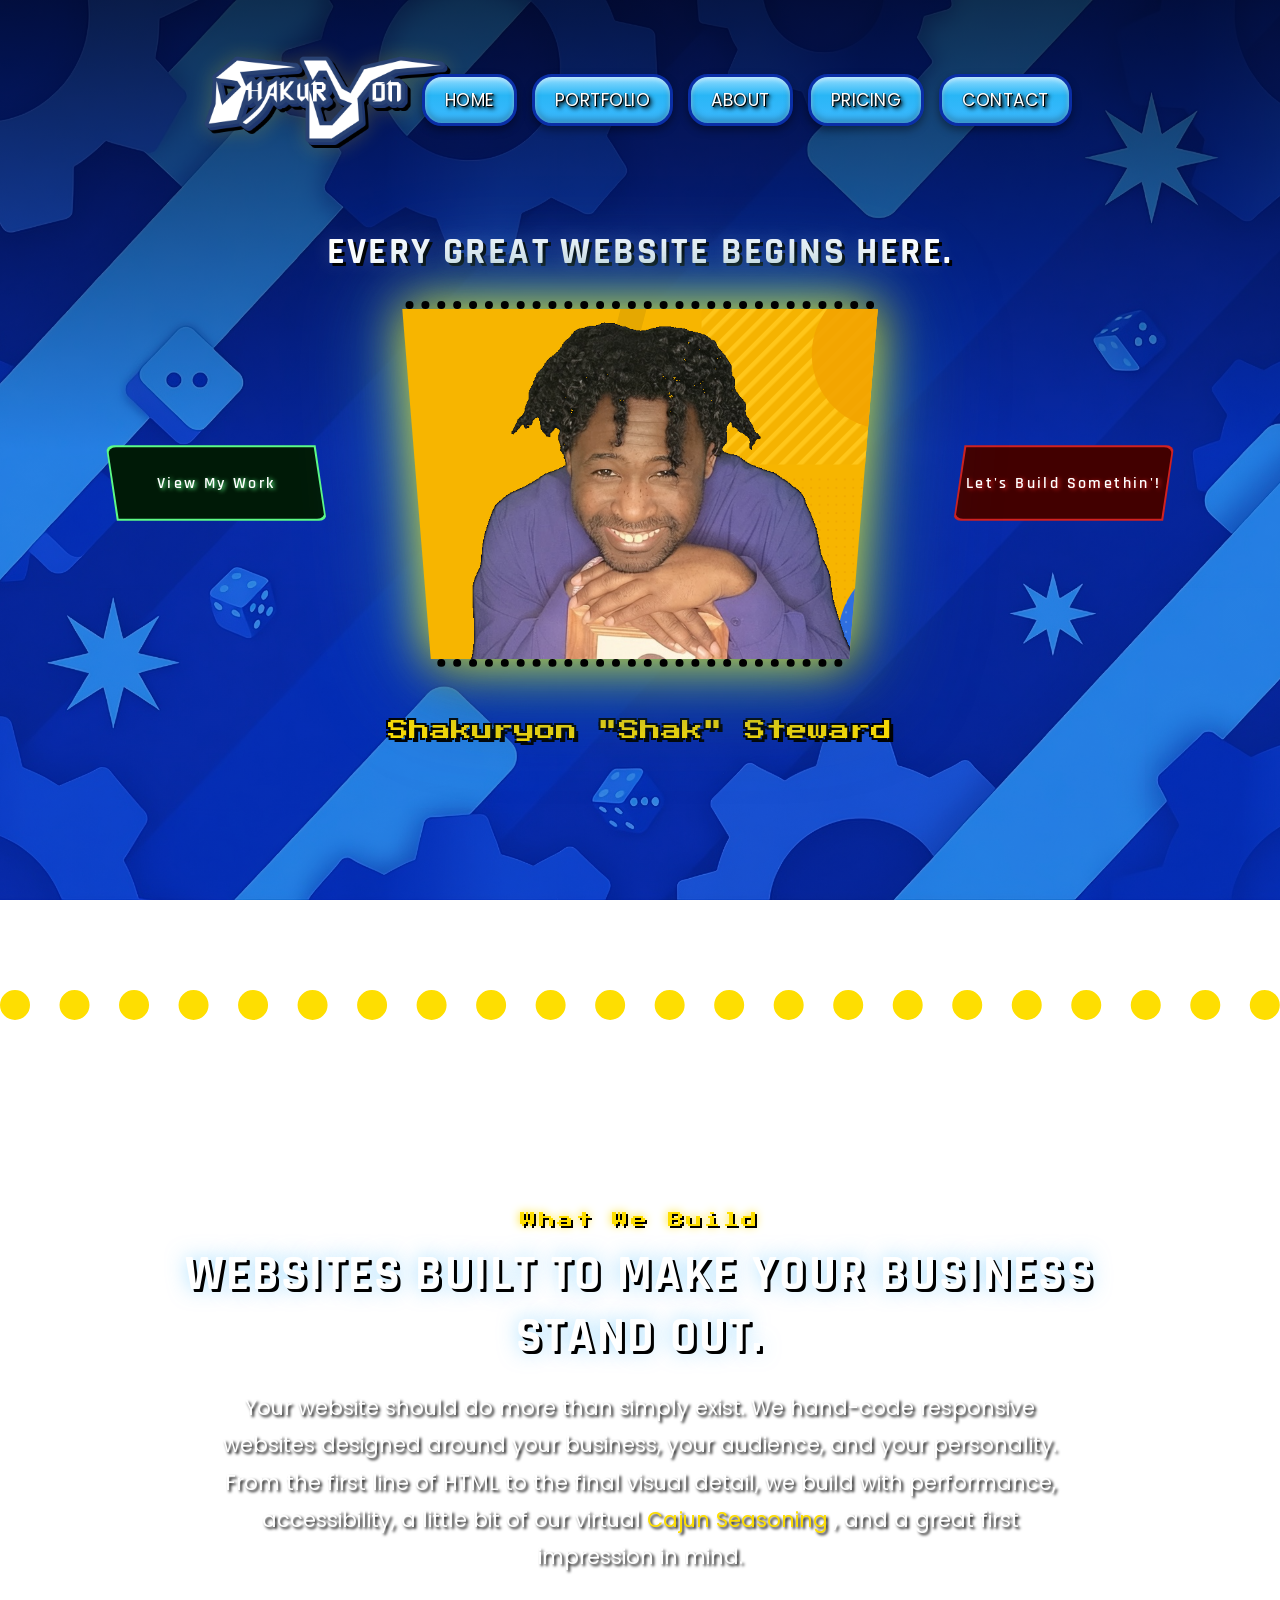
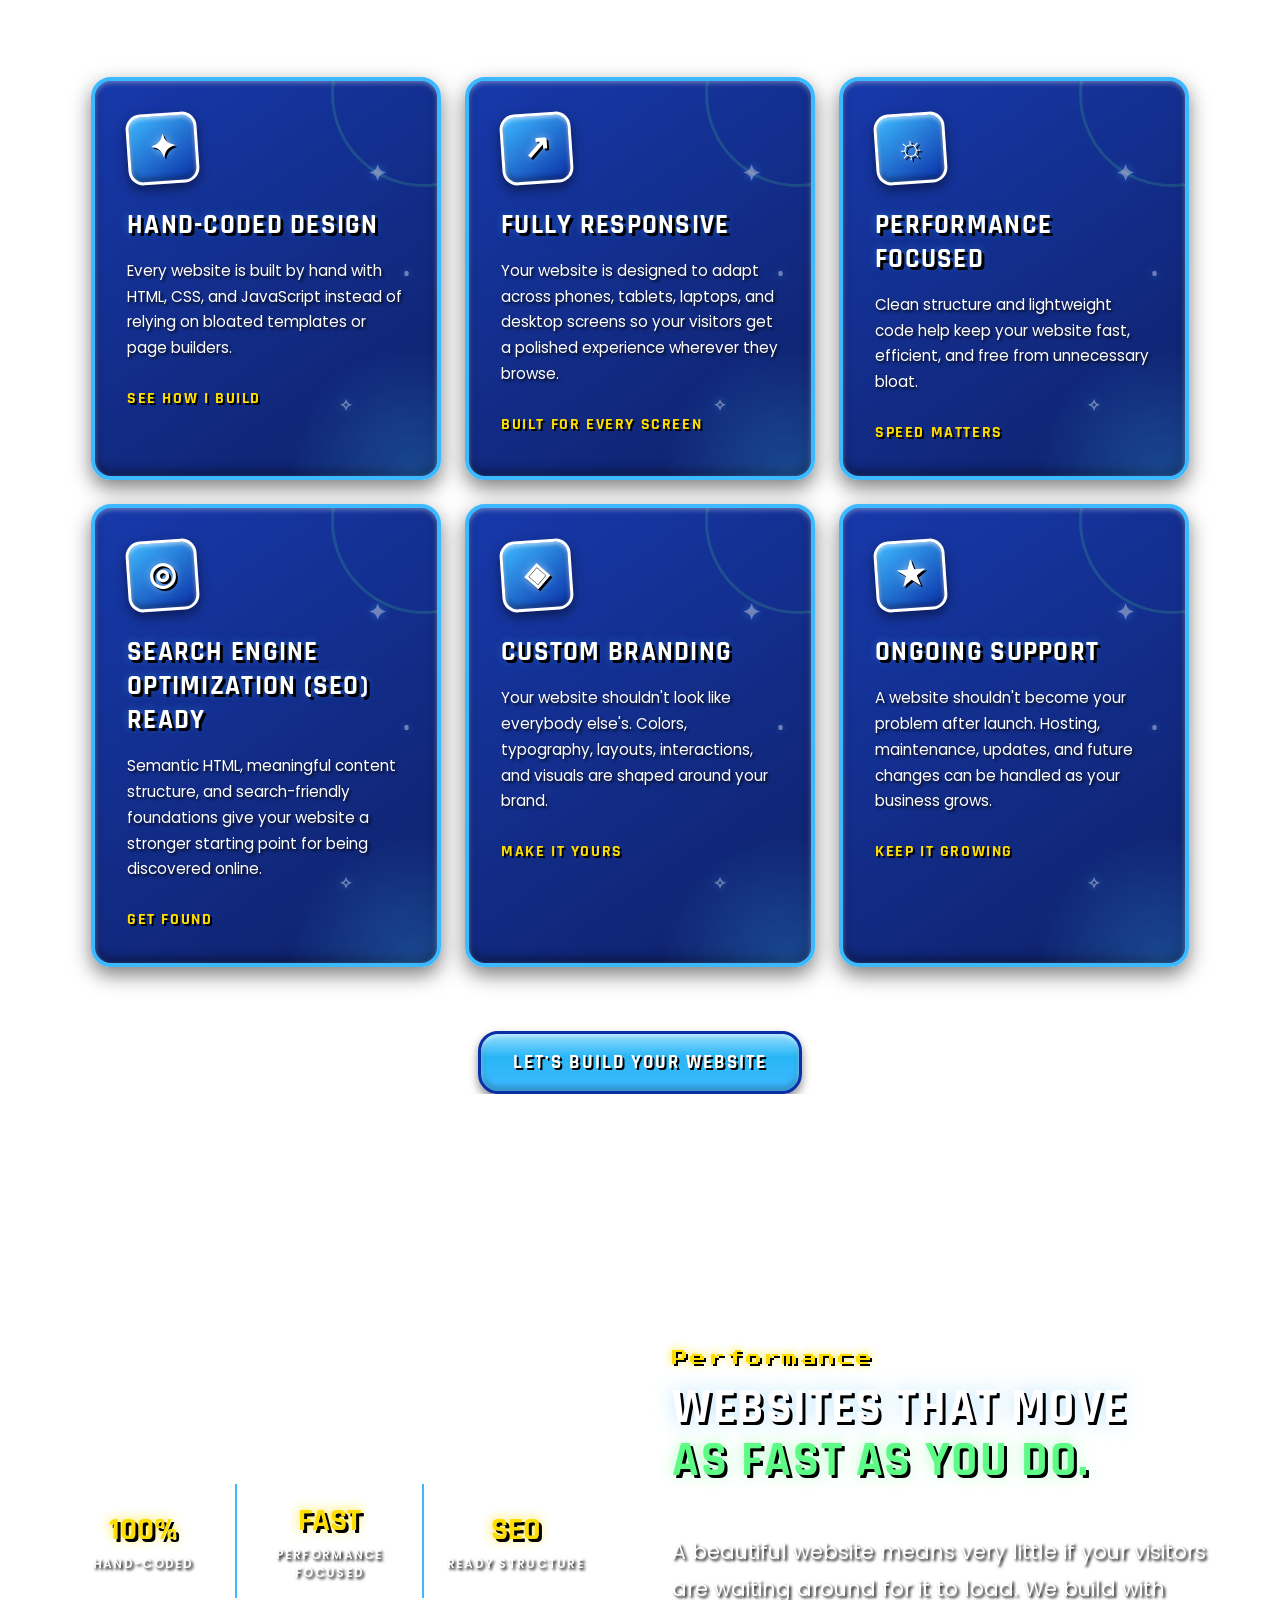
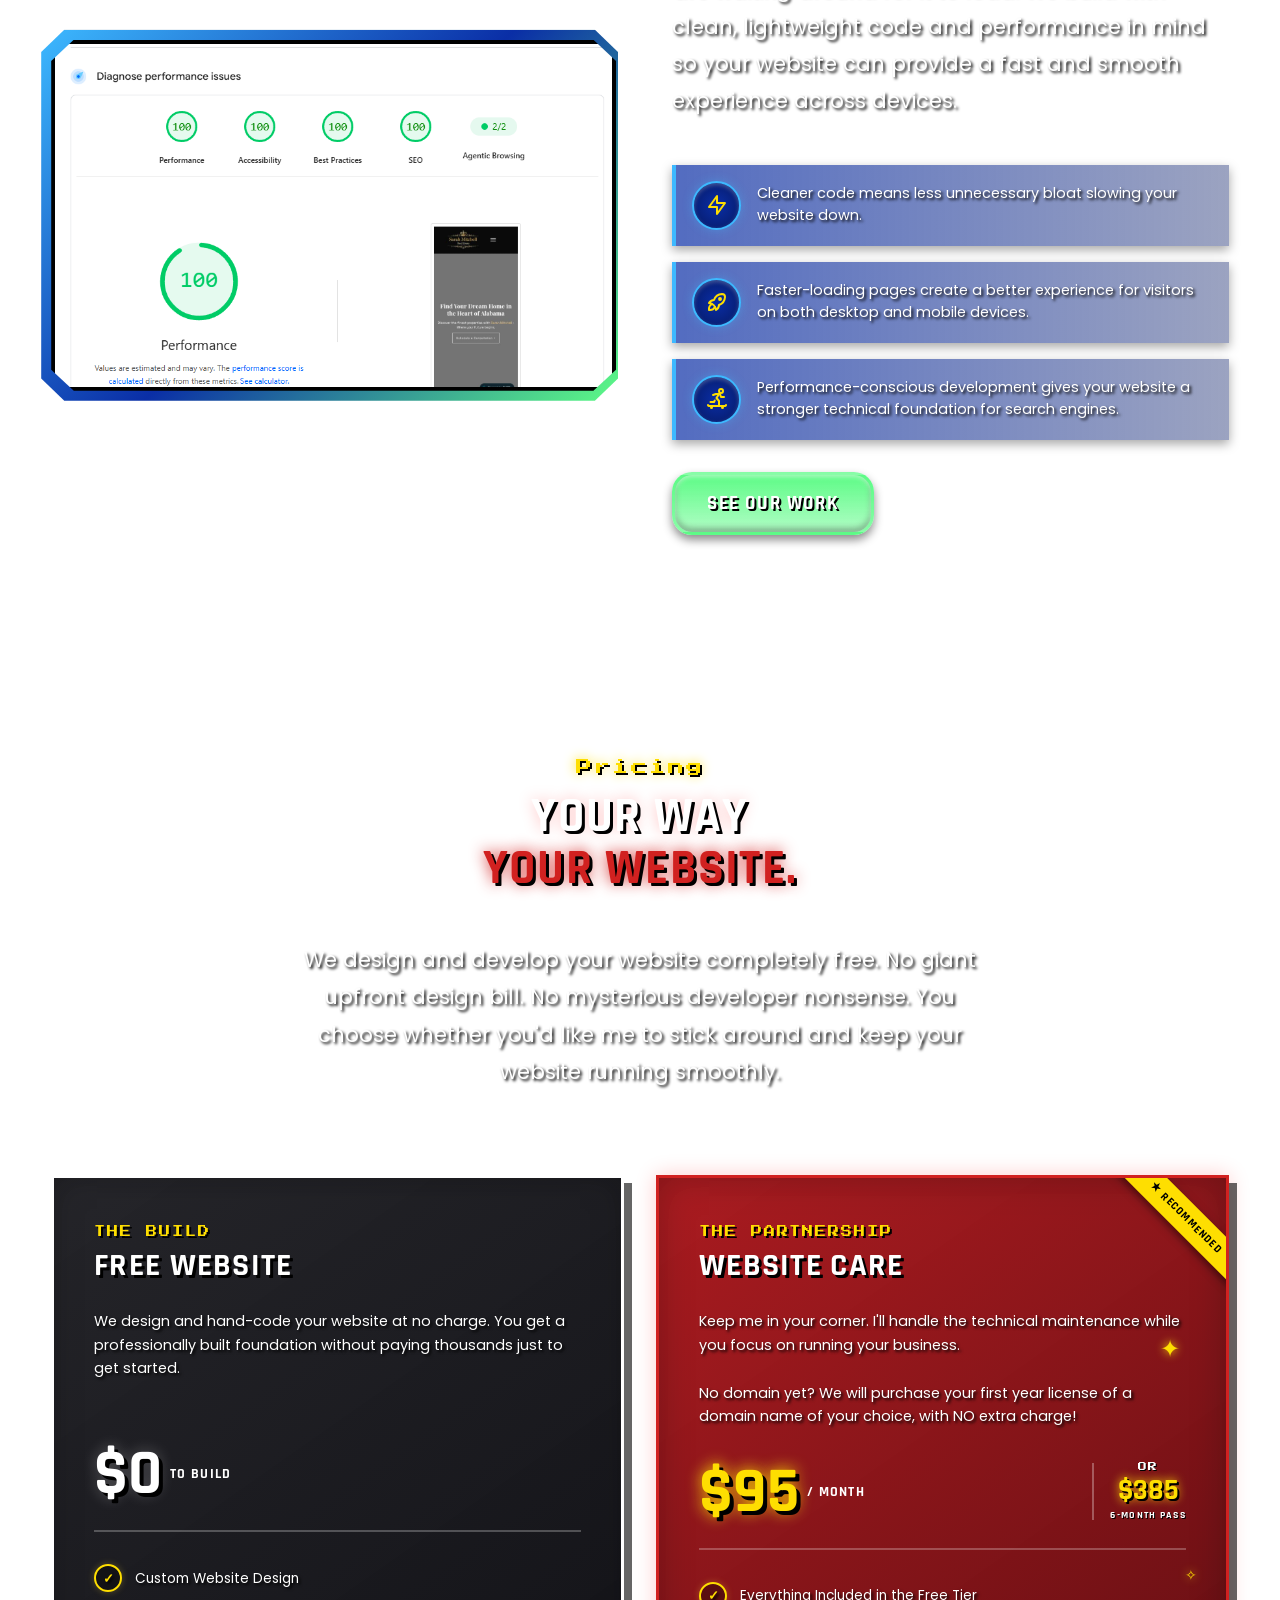
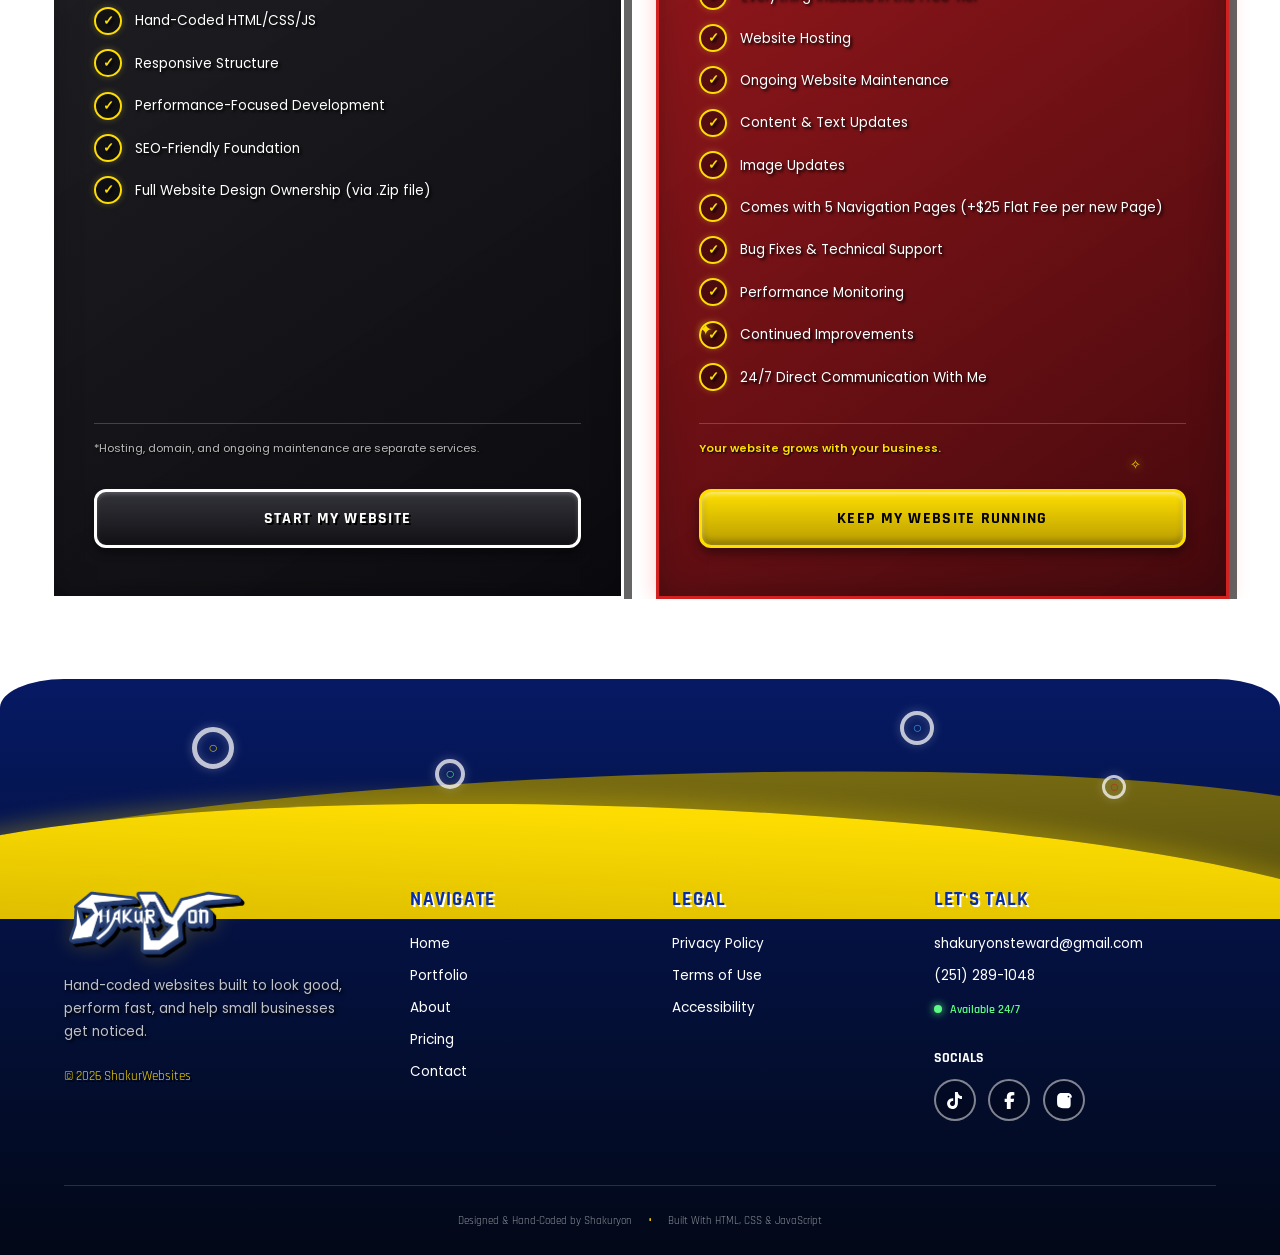
==== commit c24cd51a: "WE'RE DONE BABYgit add ." ====
--- a/public/index.html
+++ b/public/index.html
@@ -388,7 +388,26 @@
                 <div class="performance-list-item">
 
                     <div class="performance-icon">
-                        
+                        <!--
+                        tags: [opensource, database, software, storage]
+                        category: Brand
+                        version: "2.1"
+                        unicode: "f6d3"
+                        -->
+                        <svg
+                        xmlns="http://www.w3.org/2000/svg"
+                        width="24"
+                        height="24"
+                        viewBox="0 0 24 24"
+                        fill="none"
+                        stroke="currentColor"
+                        stroke-width="2"
+                        stroke-linecap="round"
+                        stroke-linejoin="round"
+                        >
+                        <path d="M4 14h8v7l8 -11h-8v-7z" />
+                        </svg>
+
                     </div>
 
                     <p>
@@ -402,7 +421,27 @@
                 <div class="performance-list-item">
 
                     <div class="performance-icon">
-                        ◉
+                        <!--
+                        category: Map
+                        tags: [universe, galaxy, space, journey, discover, extraterrestrial, spaceship]
+                        version: "1.11"
+                        unicode: "ec45"
+                        -->
+                        <svg
+                        xmlns="http://www.w3.org/2000/svg"
+                        width="24"
+                        height="24"
+                        viewBox="0 0 24 24"
+                        fill="none"
+                        stroke="currentColor"
+                        stroke-width="2"
+                        stroke-linecap="round"
+                        stroke-linejoin="round"
+                        >
+                        <path d="M4 13a8 8 0 0 1 7 7a6 6 0 0 0 3 -5a9 9 0 0 0 6 -8a3 3 0 0 0 -3 -3a9 9 0 0 0 -8 6a6 6 0 0 0 -5 3" />
+                        <path d="M7 14a6 6 0 0 0 -3 6a6 6 0 0 0 6 -3" />
+                        <path d="M15 9m-1 0a1 1 0 1 0 2 0a1 1 0 1 0 -2 0" />
+                        </svg>
                     </div>
 
                     <p>
--- a/public/styles.css
+++ b/public/styles.css
@@ -13,6 +13,7 @@
     --bg-gradientRed: #d12020c9;
 
     --accent-color: #3DB9FF;
+    --accent-dark-color: #3d6aff ;
 
     --hover-color: #fede01;
     --hover-sec-color: #948000;
@@ -63,6 +64,12 @@
 }
 
 a {text-decoration: none;}
+
+a, button {
+    cursor: url('./assets/cursors/sonkPointer.png') 8 8, pointer;
+}
+
+
 body {
     /* background-color: var(--secondary-color); */
     background: 
@@ -71,6 +78,7 @@
     background-repeat: no-repeat;
     background-attachment: fixed;
     color: var(--mono-color);
+    cursor: url('./assets/cursors/sonkCursor.png') 12 12, auto;
 }
 
 
@@ -115,6 +123,48 @@
 hr {
     width: 70%;
 }
+
+.sq-btns {
+    font-size: 0.8rem; 
+    border-radius: 5px; 
+    border: 3px solid var(--ohno-color);
+    font-family: var(--font-heading);
+    font-weight: 700; 
+    letter-spacing: 0.08rem; 
+    text-transform: uppercase;
+    color: var(--ohno-color);
+    box-shadow: 4px 4px 0 var(--ohno-color);
+    text-decoration: none;
+    cursor: url('./assets/cursors/sonkPointer.png') 8 8, pointer;
+    transition:
+        transform 0.2s ease,
+        box-shadow 0.2s ease,
+        background-color 0.2s ease,
+        color 0.2s ease;
+}
+
+.sq-btns:hover {
+    transform:
+        translate(2px, 2px);
+
+    color:
+        var(--ohno-color);
+
+    background:
+        var(--mono-color);
+
+    box-shadow:
+        2px 2px 0 var(--ohno-color);
+}
+
+.sq-btns:active {
+    transform:
+        translate(4px, 4px);
+
+    box-shadow:
+        0 0 0 var(--ohno-color);
+}
+
 /* ==== Nav-bar ==== */
 .dropdown {
     float: left;
@@ -126,7 +176,7 @@
     position: sticky;
     top: 0;
     opacity: 1;
-    z-index: 10;
+    z-index: 100;
     margin: 3rem;
 }
 
@@ -231,7 +281,7 @@
     padding: 12px 26px;
     border-radius: 20px;
     background: linear-gradient(180deg, #93ddff 0%, #29B6F6 40%, var(--accent-color) 100%);
-    cursor: pointer;
+    cursor: url('./assets/cursors/sonkPointer.png') 8 8, pointer;
     box-shadow: 
         inset 0 2px 4px rgba(255, 255, 255, 0.5),
         inset 0 -4px 6px rgba(0, 0, 0, 0.25),
@@ -356,7 +406,7 @@
 
 .Utagline {
     font-size: 1.5rem;
-    cursor: default;
+    cursor: url('./assets/cursors/sonkCursor.png') 12 12, auto;
     text-shadow:
         3px 3px 0 #000,
         0 0 20px rgba(255,255,255,.2);
@@ -377,7 +427,7 @@
     /* text-transform: uppercase; */
     animation: blinking 1.5s ease-in-out infinite;
     margin-top: 2rem;
-    cursor: default; 
+    cursor: url('./assets/cursors/sonkCursor.png') 12 12, auto;
     text-align: center;
 }
 
@@ -397,7 +447,7 @@
     justify-content: center;
     border-radius: 8px; 
     letter-spacing: 0.15rem;
-    cursor: pointer; 
+    cursor: url('./assets/cursors/sonkPointer.png') 8 8, pointer;
     transition: all 0.225s ease-in-out;
     clip-path: polygon(
         5% 0%, 
@@ -568,7 +618,7 @@
 
 .services-text span {
     color: var(--hover-color);
-    cursor: help;
+    cursor: url('./assets/cursors/sonkHelp.png') 12 12, help;
     transition: color 0.3s ease-in-out;
 }
 
@@ -2414,7 +2464,7 @@
     display: flex;
     flex-direction: column;
 
-    flex: 1.4;
+    flex: 1;
 
     gap: 1rem;
 
@@ -3124,6 +3174,10 @@
 
 }
 
+.contact-icon {
+    cursor: url('./assets/cursors/sonkCursor.png') 12 12, auto;
+}
+
 
 /* ==== Availability ==== */
 
@@ -3437,72 +3491,15 @@
 /* ======================================= */
 
 .contact-submit {
-
-    display: flex;
-
+    display: flex;
     align-items: center;
     justify-content: center;
-
     gap: 0.8rem;
-
     width: 100%;
-
     margin-top: 0.5rem;
-
     padding: 1rem 1.5rem;
-
-    border: 3px solid var(--ohno-color);
-
-    border-radius: 6px;
-
-    cursor: pointer;
-
-    font-family: var(--font-heading);
-
-    font-size: 1rem;
-    font-weight: 700;
-
-    letter-spacing: 0.08rem;
-
-    text-transform: uppercase;
-
-    color: var(--ohno-color);
-
     background:
         var(--hover-color);
-
-    box-shadow:
-        4px 4px 0 var(--ohno-color);
-
-    transition:
-        transform 0.2s ease,
-        box-shadow 0.2s ease,
-        background-color 0.2s ease;
-
-}
-
-
-.contact-submit:hover {
-
-    background:
-        #fff36b;
-
-    transform:
-        translate(2px, 2px);
-
-    box-shadow:
-        2px 2px 0 var(--ohno-color);
-
-}
-
-
-.contact-submit:active {
-
-    transform:
-        translate(4px, 4px);
-
-    box-shadow:
-        0 0 0 var(--ohno-color);
 
 }
 
@@ -3863,7 +3860,7 @@
 
 .about-text span a, .about-text span {
     color: var(--hover-color);
-    cursor: pointer;
+    cursor: url('./assets/cursors/sonkPointer.png') 8 8, pointer;
     transition: color 0.3s ease-in-out;
 }
 
@@ -3871,9 +3868,7 @@
     color: var(--tertiary-theme-color)
 }
 
-.about-text span:hover {
-    cursor: default;
-}
+
 
 
 /* =======================================
@@ -5822,3 +5817,514 @@
  
 
 }
+
+/* ======================================= */
+/* ==== PORTFOLIO SECTION ==== */
+/* ======================================= */
+
+#portfolioSection {
+    position: relative;
+    display: flex;
+    justify-content: center;
+    width: 100%;
+    padding: 9rem 0;
+    overflow: hidden;
+}
+
+
+/* ======================================= */
+/* ==== PORTFOLIO CONTAINER ==== */
+/* ======================================= */
+
+.portfolio-container {
+    position: relative;
+    z-index: 5;
+    display: flex;
+    flex-direction: column;
+    width: 90%;
+    max-width: 1200px;
+    margin: 0 auto;
+}
+
+
+/* ======================================= */
+/* ==== PORTFOLIO CONTENT ==== */
+/* ======================================= */
+
+.portfolio-content {
+    display: flex;
+    align-items: flex-end;
+    justify-content: space-between;
+    gap: 5rem;
+    margin-bottom: 5rem;
+}
+
+.portfolio-heading {
+    display: flex;
+    flex-direction: column;
+    align-items: flex-start;
+}
+
+
+/* ==== TOPPER ==== */
+
+.portfolio-topper {
+    width: fit-content;
+    margin-bottom: 1rem;
+    padding: 0.45rem 1rem;
+
+    border: 2px solid var(--hover-color);
+    border-radius: 5px;
+
+    font-family: var(--font-heading);
+    font-size: 0.8rem;
+    font-weight: 700;
+    letter-spacing: 0.12rem;
+    text-transform: uppercase;
+
+    color: var(--hover-color);
+
+    background:
+        rgba(254,222,1,0.08);
+
+    box-shadow:
+        3px 3px 0 var(--ohno-color);
+}
+
+
+/* ==== TITLE ==== */
+
+.portfolio-title {
+    margin: 0;
+
+    font-family: var(--font-heading);
+    font-size: 4.8rem;
+    font-weight: 700;
+    line-height: 0.95;
+    text-transform: uppercase;
+
+    color: var(--mono-color);
+
+    text-shadow:
+        4px 4px 0 var(--ohno-color);
+}
+
+.portfolio-title span {
+    color: var(--hover-color);
+}
+
+
+/* ==== DESCRIPTION ==== */
+
+.portfolio-text {
+    max-width: 500px;
+    margin: 0;
+
+    font-family: var(--font-body);
+    font-size: 0.95rem;
+    line-height: 1.8;
+
+    color: var(--mono-color);
+
+    text-shadow:
+        2px 2px 3px #000;
+}
+
+
+/* ======================================= */
+/* ==== PORTFOLIO CARD GROUP ==== */
+/* ======================================= */
+
+.portfolio-card-group {
+    display: flex;
+    flex-direction: column;
+    gap: 4rem;
+}
+
+
+/* ======================================= */
+/* ==== PORTFOLIO CARD ==== */
+/* ======================================= */
+
+.portfolio-card {
+    position: relative;
+    display: flex;
+    flex: 1 1 100%;
+    width: 100%;
+
+    overflow: hidden;
+
+    border: 3px solid var(--portfolio-accent);
+    border-radius: 12px;
+
+    background:
+        linear-gradient(
+            135deg,
+            var(--portfolio-bg-start),
+            var(--portfolio-bg-end)
+        );
+
+    box-shadow:
+        8px 8px 0 var(--ohno-color),
+        0 0 30px var(--portfolio-glow);
+
+    transition:
+        transform 0.35s ease,
+        box-shadow 0.35s ease;
+}
+
+.portfolio-card:hover {
+    transform:
+        translateY(-6px);
+
+    box-shadow:
+        11px 13px 0 var(--ohno-color),
+        0 0 40px var(--portfolio-glow);
+}
+
+
+/* ======================================= */
+/* ==== CARD LINK ==== */
+/* ======================================= */
+
+.portfolio-card-inner {
+    display: flex;
+    align-items: stretch;
+    width: 100%;
+}
+
+/* ======================================= */
+/* ==== CARD VISUAL ==== */
+/* ======================================= */
+
+.portfolio-card-visual {
+    position: relative;
+    display: flex;
+    align-items: center;
+    justify-content: center;
+
+    flex: 1 1 52%;
+    min-height: 330px;
+
+    padding: 2.5rem;
+
+    overflow: hidden;
+
+    border-right: 2px solid var(--portfolio-accent);
+
+    background:
+        linear-gradient(
+            145deg,
+            var(--portfolio-visual-start),
+            var(--portfolio-visual-end)
+        );
+}
+
+
+/* ======================================= */
+/* ==== CARD LABEL ==== */
+/* ======================================= */
+
+.portfolio-card-label {
+    position: absolute;
+    top: 1.25rem;
+    left: 1.5rem;
+    z-index: 4;
+
+    padding: 0.35rem 0.7rem;
+
+    border: 2px solid var(--portfolio-accent);
+
+    font-family: var(--font-heading);
+    font-size: 0.65rem;
+    font-weight: 700;
+    letter-spacing: 0.1rem;
+
+    color: var(--portfolio-accent);
+
+    background:
+        rgba(0,0,0,0.3);
+
+    box-shadow:
+        3px 3px 0 var(--ohno-color);
+}
+
+
+/* ======================================= */
+/* ==== DECORATIVE RING ==== */
+/* ======================================= */
+
+.portfolio-card-ring {
+    position: absolute;
+    right: -70px;
+    bottom: -100px;
+
+    width: 280px;
+    height: 280px;
+
+    border: 10px solid var(--portfolio-accent);
+    border-radius: 50%;
+
+    opacity: 0.2;
+}
+
+.portfolio-card-ring span {
+    position: absolute;
+
+    top: 35px;
+    left: 35px;
+
+    width: 190px;
+    height: 190px;
+
+    border: 5px solid var(--portfolio-accent);
+    border-radius: 50%;
+}
+
+
+/* ======================================= */
+/* ==== WEBSITE PREVIEW ==== */
+/* ======================================= */
+
+.portfolio-card-screen {
+    position: relative;
+    z-index: 3;
+
+    width: 90%;
+    height: 250px;
+
+    overflow: hidden;
+
+    border: 4px solid var(--ohno-color);
+    border-radius: 7px;
+
+    background:
+        var(--ohno-color);
+
+    box-shadow:
+        7px 7px 0 var(--portfolio-accent);
+
+    transform:
+        rotate(-2deg);
+
+    transition:
+        transform 0.4s ease,
+        box-shadow 0.4s ease;
+}
+
+.portfolio-card:nth-child(even) .portfolio-card-screen{
+    transform: rotate(2deg)
+}
+
+.portfolio-card:hover .portfolio-card-screen {
+    transform:
+        rotate(0deg)
+        translateY(-5px);
+
+    box-shadow:
+        9px 9px 0 var(--portfolio-accent);
+}
+
+.portfolio-card-screen img {
+    display: block;
+
+    width: 100%;
+    height: 100%;
+
+    object-fit: cover;
+
+    transition:
+        transform 0.5s ease;
+}
+
+.portfolio-card:hover .portfolio-card-screen img {
+    transform:
+        scale(1.04);
+}
+
+
+/* ======================================= */
+/* ==== CARD CONTENT ==== */
+/* ======================================= */
+
+.portfolio-card-content {
+    display: flex;
+    flex-direction: column;
+    justify-content: center;
+
+    flex: 1 1 48%;
+
+    padding: 3rem;
+}
+
+
+/* ==== CATEGORY ==== */
+
+.portfolio-card-category {
+    margin-bottom: 0.6rem;
+
+    font-family: var(--font-heading);
+    font-size: 0.75rem;
+    font-weight: 700;
+    letter-spacing: 0.12rem;
+    text-transform: uppercase;
+
+    color: var(--portfolio-accent);
+}
+
+
+/* ==== CARD TITLE ==== */
+
+.portfolio-h3 {
+    margin: 0;
+
+    font-family: var(--font-heading);
+    font-size: 2.7rem;
+    font-weight: 700;
+    line-height: 1;
+
+    text-transform: uppercase;
+
+    color: var(--mono-color);
+
+    text-shadow:
+        3px 3px 0 var(--ohno-color);
+}
+
+
+/* ==== CARD DESCRIPTION ==== */
+
+.portfolio-item-text {
+    max-width: 470px;
+    margin: 1.25rem 0 1.75rem;
+
+    font-family: var(--font-body);
+    font-size: 0.85rem;
+    line-height: 1.75;
+
+    color:
+        rgba(255,255,255,0.8);
+}
+
+/* ======================================= */
+/* ==== VISIT WEBSITE BUTTON ==== */
+/* ======================================= */
+
+.portfolio-button {
+    display: flex;
+    align-items: center;
+    justify-content: space-between;
+    width: fit-content;
+    padding: 0.75rem 1rem;
+    background:
+        var(--portfolio-accent);
+}
+
+
+/* ==== BUTTON ARROW ==== */
+
+.portfolio-button-arrow {
+    margin-left: 0.8rem;
+
+    font-size: 1.1rem;
+
+    transition:
+        transform 0.25s ease;
+}
+
+.portfolio-button:hover .portfolio-button-arrow {
+    transform:
+        translateX(5px);
+}
+
+/* ======================================= */
+/* ==== PORTFOLIO BOTTOM ==== */
+/* ======================================= */
+
+.portfolio-bottom {
+    display: flex;
+    align-items: center;
+    justify-content: center;
+    gap: 0.8rem;
+
+    margin-top: 4rem;
+    padding: 1.25rem;
+
+    border-top: 2px solid
+        rgba(255,255,255,0.12);
+}
+
+.portfolio-bottom-icon {
+    font-family: var(--font-heading);
+    font-size: 1.2rem;
+
+    color: var(--hover-color);
+
+    text-shadow:
+        2px 2px 0 var(--ohno-color);
+}
+
+.portfolio-bottom p {
+    margin: 0;
+
+    font-family: var(--font-body);
+    font-size: 0.8rem;
+
+    color:
+        rgba(255,255,255,0.65);
+}
+
+.portfolio-bottom strong {
+    color: var(--mono-color);
+}
+
+
+/* ======================================= */
+/* ==== SONIC THEME ==== */
+/* ======================================= */
+
+.sonic-card {
+    --portfolio-accent: #3DB9FF;
+    --portfolio-bg-start: #0A2EA6;
+    --portfolio-bg-end: #061963;
+
+    --portfolio-visual-start: #1245d8;
+    --portfolio-visual-end: #061963;
+
+    --portfolio-glow:
+        rgba(61,185,255,0.35);
+}
+
+
+/* ======================================= */
+/* ==== KNUCKLES THEME ==== */
+/* ======================================= */
+
+.knuckles-card {
+    --portfolio-accent: var(--tertiary-theme-color);
+    --portfolio-bg-start: #8e1010;
+    --portfolio-bg-end: var(--tertiary-dark-color);
+
+    --portfolio-visual-start: #d12120;
+    --portfolio-visual-end: #420000;
+
+    --portfolio-glow:
+        rgba(209,33,32,0.4);
+}
+
+
+/* ======================================= */
+/* ==== TAILS / PROWLER THEME ==== */
+/* ======================================= */
+
+.tails-card {
+    --portfolio-accent: var(--hover-color);
+    --portfolio-bg-start: #8f7d00;
+    --portfolio-bg-end: #332d00;
+
+    --portfolio-visual-start: #c7ad00;
+    --portfolio-visual-end: #514600;
+
+    --portfolio-glow:
+        rgba(254,222,1,0.4);
+}
--- a/public/media.css
+++ b/public/media.css
@@ -33,18 +33,16 @@
     /* ===== Hero ===== */
 
     #heroSection {
-      padding-top: 10rem;
+      padding-top: 7.5rem;
     }
     
     .hero-container {
         gap: 0rem;
     }
 
-
-
     .inner-Hframe {
         width: 580px;
-   
+        height: 350px;
     }
 
     .banner {
@@ -97,6 +95,56 @@
         gap: 2rem;
     }
 
+        /* ===== About ===== */
+
+    .aboutSection {
+        padding: 7rem 4%;
+    }
+
+    .about-container {
+        gap: 50px;
+    }
+
+    .about-image-group {
+        min-height: 560px;
+    }
+
+    .about-main-image {
+        height: 520px;
+    }
+
+    .about-profile-image {
+        height: 350px;
+    }
+
+    .about-title {
+        font-size: 60px;
+    }
+
+    /* ===== Contact ===== */
+
+    .contact-container {
+        gap: 4rem;
+        width: 92%;
+    }
+
+    .contact-content {
+        max-width: 500px;
+    }
+
+    .contact-title {
+        font-size: 4.3rem;
+    }
+
+    .contact-text {
+        font-size: 0.95rem;
+    }
+
+    .contact-form {
+        max-width: 530px;
+        padding: 2.25rem;
+    }
+
 }
 
 
@@ -106,10 +154,8 @@
 
 @media screen and (max-width: 1200px) {
 
-    * {
-        outline: 2px solid red;
-    }
     /* ===== Navigation ===== */
+    
 
     .navbar-container {
         justify-content: space-around;
@@ -138,18 +184,19 @@
 
     /* ===== Hero ===== */
 
-    #heroSection {
-        padding-top: 10rem;
-    }
+
 
     .hero-container {
-        gap: 2rem;
+        gap: 0rem;
     }
     
+    .main-hero {
+        width: 45%; 
+    }
 
     .inner-Hframe {
-        width: 580px;
-        height: 380px;
+        width: 430px;
+        height: 270px;
     }
 
     .banner {
@@ -164,13 +211,15 @@
     }
 
     .Utagline {
-        font-size: 1.35rem;
+        font-size: 1rem;
         text-align: center;
     }
 
     .Ltagline {
-        font-size: 1.7rem;
+        font-size: 1.5rem;
         text-align: center;
+        overflow: hidden;
+        width: 150%; 
     }
 
 
@@ -238,6 +287,89 @@
         font-size: 3.5rem;
     }
 
+    /* ===== About ===== */
+
+    #aboutSection {
+        padding: 6rem 4%;
+        margin: 2.5rem;
+    }
+
+    .about-container {
+        gap: 35px;
+    }
+
+    .about-image-group {
+        width: 48%;
+        min-height: 500px;
+    }
+
+    .about-main-image {
+        width: 82%;
+        height: 470px;
+    }
+
+    .about-profile-image {
+        width: 55%;
+        height: 315px;
+        bottom: 10px;
+    }
+
+    .about-content {
+        width: 52%;
+    }
+
+    .about-title {
+        font-size: 52px;
+    }
+
+    .about-text {
+        font-size: 0.95rem;
+        line-height: 1.75;
+    }
+
+    .about-sun {
+        width: 150px;
+        height: 150px;
+    }
+
+    .hill-one,
+    .hill-two {
+        width: 600px;
+        height: 280px;
+    }
+
+    /* ===== Contact ===== */
+
+    #contactSection {
+        padding: 7rem 0;
+    }
+
+    .contact-container {
+        gap: 3rem;
+        width: 92%;
+    }
+
+    .contact-content {
+        max-width: 470px;
+    }
+
+    .contact-title {
+        font-size: 3.8rem;
+    }
+
+    .contact-text {
+        font-size: 0.92rem;
+        line-height: 1.75;
+    }
+
+    .contact-form {
+        max-width: 500px;
+        padding: 2rem;
+    }
+
+    .form-title {
+        font-size: 1.8rem;
+    }
 }
 
 
@@ -281,7 +413,7 @@
     /* ===== Hero ===== */
 
     #heroSection {
-        padding-top: 13rem;
+        padding-top: 9rem;
     }
 
     .hero-container {
@@ -292,7 +424,7 @@
 
     .main-hero {
         order: 1;
-        width: 100%;
+        width: 45%;
     }
 
     .Lbanner-set {
@@ -304,25 +436,28 @@
     }
 
     .inner-Hframe {
-        width: min(75vw, 650px);
-        height: auto;
-        aspect-ratio: 800 / 525;
+        width: 380px;
+        height: 280px;
     }
 
     .Utagline {
-        font-size: 1.5rem;
+        font-size: 1rem;
         margin-bottom: 1rem;
         text-align: center;
     }
 
     .Ltagline {
-        font-size: 2rem;
+        font-size: 1.5rem;
         margin-top: 1.5rem;
         text-align: center;
     }
 
     .banner {
         width: 16rem;
+    }
+    
+    .title-box {
+        padding: 0px; 
     }
 
 
@@ -448,6 +583,124 @@
         max-width: 650px;
     }
 
+        /* ===== About ===== */
+
+    #aboutSection {
+        padding: 6rem 5%;
+        margin: 2rem;
+    }
+
+    .about-container {
+        flex-direction: column;
+        align-items: center;
+        gap: 4rem;
+    }
+
+    .about-image-group {
+        width: 90%;
+        max-width: 750px;
+        min-height: 560px;
+    }
+
+    .about-content {
+        width: 90%;
+        max-width: 700px;
+        align-items: center;
+        text-align: center;
+    }
+
+    .about-title {
+        font-size: 56px;
+    }
+
+    .about-text {
+        font-size: 1rem;
+        line-height: 1.8;
+    }
+
+    .about-button {
+        align-self: center;
+    }
+
+    .about-sun {
+        width: 150px;
+        height: 150px;
+        right: 5%;
+    }
+
+    .about-cloud {
+        transform: scale(0.8);
+    }
+
+    .cloud-two {
+        right: -80px;
+    }
+
+    .hill-one,
+    .hill-two {
+        width: 600px;
+        height: 280px;
+    }
+
+    /* ===== Contact ===== */
+
+    #contactSection {
+        padding: 6rem 0;
+    }
+
+    .contact-container {
+        flex-direction: column;
+        align-items: center;
+        gap: 4rem;
+        width: 90%;
+    }
+
+    .contact-content {
+        width: 100%;
+        max-width: 700px;
+        align-items: center;
+        text-align: center;
+    }
+
+    .contact-topper {
+        align-self: center;
+    }
+
+    .contact-title {
+        font-size: 4rem;
+    }
+
+    .contact-text {
+        max-width: 650px;
+        font-size: 0.95rem;
+    }
+
+    .contact-details {
+        width: 100%;
+        max-width: 550px;
+        align-items: flex-start;
+        text-align: left;
+        display: flex; 
+        flex-direction: row; 
+        flex-wrap: wrap; 
+        justify-content: center;
+        align-items: center;
+        text-align: center;
+    }
+
+    .contact-detail {
+        flex-direction: column; 
+        flex: 1 1 auto; 
+    }
+
+    .contact-form {
+        width: 100%;
+        max-width: 650px;
+    }
+
+    .portfolio-card-inner {
+        flex-direction: column;
+}
 }
 
 
@@ -464,8 +717,12 @@
     }
 
     .left-side-container .logo {
-        width: 150px;
+        width: 180px;
         height: 60px;
+    }
+
+    .logo img {
+        width: 10rem;
     }
 
     .nav-links {
@@ -705,28 +962,88 @@
 
     #footerSection {
         margin-top: 7rem;
-        border-top-width: 20px;
+        border-radius: 0px; 
+        padding-top: 11rem;
     }
 
     .footer-container {
         height: auto;
         padding: 2rem 1rem;
         gap: 2rem;
+        display: flex; 
+        flex-direction: row;
+        flex-wrap: wrap; 
+        justify-content: center;
+    }
+    
+    .footer-brand {
+        flex: 1 1 100%;
+        max-width: none; 
+        justify-content: center;
+        display: flex; 
+        align-items: center; 
+        text-align: center;
+    }
+
+    .footer-navigation,
+    .footer-legal,
+    .footer-contact {
+        flex: 1 1 auto;
+    }
+
+    .footer-title {
+        color: var(--hover-color);
+        text-shadow: 2px 2px 0 var(--accent-dark-color);
+
+    }
+
+    .footer-navigation,
+    .footer-legal {
+        justify-content: center;
+        align-items: center;
+    }
+
+    .footer-links {
+        display: flex; 
+        align-items: center;
+    }
+
+    .footer-contact {
+        align-items: center;
+        min-width: 0px; 
+        flex: 1 1 100%;
+    }
+
+    .footer-contact-info {
+        text-align: center; 
+        align-items: center;
+        display: flex;
     }
 
     #processSection {
-        padding: 90px 6%;
+        padding: 5rem 0; 
+        margin: 0.5rem; 
+        border-width: 2px;
+        border-radius: 20px;
+    }
+
+    .process-container {
+        margin: 0 auto;
+        display: flex; 
+        justify-content: center;
+        align-items: center; 
+        flex-direction: column;
     }
 
 
     .process-content {
         flex-direction: column;
-
-        align-items: flex-start;
-
+        align-items: center;
+        text-align: center;
+        justify-content: center;
         gap: 30px;
-
         margin-bottom: 50px;
+        width: 90%;
     }
 
 
@@ -735,6 +1052,12 @@
         width: 100%;
     }
 
+    .process-text {
+        margin: 1rem 0; 
+        font-size: 0.9rem; 
+        line-height: 1.7;
+    }
+
 
     .process-card-group {
         flex-direction: column;
@@ -742,10 +1065,14 @@
         gap: 25px;
     }
 
+    .process-title {
+        font-size: 44px; 
+    }
+
 
     .process-card {
         min-height: auto;
-
+        margin: 0rem 2rem; 
         padding: 30px 25px;
     }
 
@@ -756,12 +1083,204 @@
 
 
     .process-bottom {
-        align-items: flex-start;
-
-        justify-content: flex-start;
-    }
-
-
+        align-items: center;
+        justify-content: center;
+        margin: 3rem 1rem 0 1rem;
+    }
+
+        /* ===== About ===== */
+
+    #aboutSection {
+        padding: 5rem 0;
+        margin: 1.5rem;
+        border-width: 2px;
+        border-radius: 20px;
+    }
+
+    .about-container {
+        width: 100%;
+        gap: 3rem;
+    }
+
+    .about-image-group {
+        width: 92%;
+        min-height: 470px;
+    }
+
+    .about-main-image {
+        width: 82%;
+        height: 430px;
+        border-width: 4px;
+    }
+
+    .about-profile-image {
+        width: 52%;
+        height: 280px;
+        border-width: 5px;
+        bottom: 0;
+    }
+
+    .about-content {
+        width: 90%;
+    }
+
+    .about-title {
+        font-size: 44px;
+        line-height: 0.98;
+    }
+
+    .about-text {
+        margin: 1rem 0;
+        font-size: 0.9rem;
+        line-height: 1.7;
+    }
+
+    .about-sun {
+        width: 110px;
+        height: 110px;
+        top: 5%;
+        right: 3%;
+    }
+
+    .about-cloud {
+        width: 140px;
+        height: 38px;
+    }
+
+    .cloud-one {
+        left: -60px;
+    }
+
+    .cloud-two {
+        right: -70px;
+    }
+
+    .hill-one,
+    .hill-two {
+        width: 450px;
+        height: 220px;
+        bottom: -120px;
+    }
+
+    .about-background::before {
+        width: 55px;
+        height: 55px;
+        border-width: 6px;
+    }
+
+    .about-background::after {
+        width: 35px;
+        height: 35px;
+        border-width: 4px;
+    }
+
+    /* ===== Contact ===== */
+
+    #contactSection {
+        padding: 5rem 0;
+    }
+
+    .contact-container {
+        width: 88%;
+        gap: 3rem;
+    }
+
+    .contact-content {
+        max-width: 600px;
+    }
+
+    .contact-title {
+        font-size: 3.2rem;
+        line-height: 0.98;
+    }
+
+    .contact-text {
+        margin: 1.5rem 0;
+        font-size: 0.88rem;
+        line-height: 1.7;
+    }
+
+    .contact-details {
+        gap: 1rem;
+        max-width: 500px;
+    }
+
+    .contact-detail {
+        gap: 0.85rem;
+    }
+
+    .contact-icon {
+        width: 44px;
+        height: 44px;
+        font-size: 1.15rem;
+    }
+
+    .contact-detail-content a,
+    .contact-availability {
+        font-size: 0.84rem;
+    }
+
+    .contact-label {
+        font-size: 0.7rem;
+    }
+
+    .contact-tag {
+        margin-top: 2rem;
+    }
+
+    .contact-form {
+        width: 100%;
+        max-width: 600px;
+        padding: 1.75rem;
+        gap: 1rem;
+    }
+
+    .form-title {
+        font-size: 1.7rem;
+    }
+
+    .contact-label-form {
+        font-size: 0.8rem;
+    }
+
+    .contact-input {
+        padding: 0.8rem 0.9rem;
+        font-size: 0.82rem;
+    }
+
+    .contact-textarea {
+        min-height: 120px;
+    }
+
+    .contact-submit {
+        padding: 0.9rem 1.25rem;
+        font-size: 0.9rem;
+    }
+
+    #portfolioSection {
+        padding-top: 4rem;
+    }
+    .portfolio-container {
+        display: flex; 
+        flex-direction: column;
+        justify-content: center;
+        align-items: center;
+        margin: 0 auto;
+    }
+
+    .portfolio-content {
+        flex-direction: column;
+        display: flex; 
+        text-align: center;
+        justify-content: center;
+        gap: 20px; 
+        align-items: center;;
+    }
+
+    .portfolio-heading {
+        align-items: center;
+        justify-content: center;;
+    }
 }
 
 
@@ -1030,11 +1549,18 @@
 
     /* ===== Footer ===== */
 
+
+    #footerSection {
+        justify-content: center;
+    }
+
     .footer-container {
-        flex-direction: column;
+        flex-direction: row;
         height: auto;
         padding: 2rem 1rem;
         gap: 1.5rem;
+        text-align: center;
+
     }
 
     .copyright {
@@ -1058,6 +1584,201 @@
         width: 25px;
         height: 25px;
     }
+
+        /* ===== About ===== */
+
+    #aboutSection {
+        padding: 4rem 0;
+        margin: 1rem;
+        border-radius: 16px;
+    }
+
+    .about-container {
+        gap: 2.5rem;
+    }
+
+    .about-image-group {
+        width: 94%;
+        min-height: 380px;
+    }
+
+    .about-main-image {
+        width: 84%;
+        height: 350px;
+        border-width: 4px;
+        box-shadow:
+            7px 7px 0 var(--dark-theme-color),
+            0 0 20px rgba(0, 0, 0, 0.35);
+    }
+
+    .about-profile-image {
+        width: 53%;
+        height: 220px;
+        border-width: 4px;
+        box-shadow:
+            7px 7px 0 var(--hover-color),
+            0 0 20px rgba(0, 0, 0, 0.35);
+    }
+
+    .about-content {
+        width: 90%;
+    }
+
+    .about-title {
+        font-size: 34px;
+        line-height: 1;
+    }
+
+    .about-text {
+        font-size: 0.82rem;
+        line-height: 1.65;
+    }
+
+    .about-button {
+        font-size: 0.85rem;
+    }
+
+    .about-sun {
+        width: 80px;
+        height: 80px;
+        top: 4%;
+        right: 2%;
+    }
+
+    .about-cloud {
+        width: 110px;
+        height: 30px;
+    }
+
+    .cloud-one {
+        top: 15%;
+        left: -55px;
+    }
+
+    .cloud-two {
+        top: 42%;
+        right: -60px;
+    }
+
+    .hill-one,
+    .hill-two {
+        width: 350px;
+        height: 170px;
+        bottom: -90px;
+    }
+
+    .about-background::before {
+        width: 42px;
+        height: 42px;
+        border-width: 5px;
+    }
+
+    .about-background::after {
+        width: 28px;
+        height: 28px;
+        border-width: 4px;
+    }
+
+    /* ===== Contact ===== */
+
+    #contactSection {
+        padding: 4rem 0;
+    }
+
+    .contact-container {
+        width: 90%;
+        gap: 2.5rem;
+    }
+
+    .contact-title {
+        font-size: 2.55rem;
+        line-height: 1;
+    }
+
+    .contact-text {
+        margin: 1.25rem 0;
+        font-size: 0.8rem;
+        line-height: 1.65;
+    }
+
+    .contact-details {
+        gap: 0.9rem;
+    }
+
+    .contact-detail {
+        gap: 0.75rem;
+        flex: 1 1 calc(50% - 0.75rem);
+    }
+
+    .contact-icon {
+        width: 40px;
+        height: 40px;
+        font-size: 1rem;
+        border-width: 2px;
+    }
+
+    .contact-detail-content a,
+    .contact-availability {
+        font-size: 0.78rem;
+    }
+
+    .contact-label {
+        font-size: 0.65rem;
+    }
+
+    .contact-tag {
+        margin-top: 1.5rem;
+        padding: 0.5rem 0.75rem;
+        font-size: 0.62rem;
+    }
+
+    .contact-form {
+        width: 100%;
+        padding: 1.35rem;
+        border-width: 2px;
+        border-radius: 9px;
+        box-shadow:
+            6px 6px 0 var(--ohno-color),
+            0 0 25px rgba(0,0,0,0.3);
+    }
+
+    .form-header {
+        gap: 0.2rem;
+    }
+
+    .form-topper {
+        font-size: 0.68rem;
+    }
+
+    .form-title {
+        font-size: 1.45rem;
+    }
+
+    .contact-label-form {
+        font-size: 0.75rem;
+        gap: 0.35rem;
+    }
+
+    .contact-input {
+        padding: 0.75rem 0.8rem;
+        font-size: 0.78rem;
+    }
+
+    .contact-textarea {
+        min-height: 110px;
+    }
+
+    .contact-submit {
+        padding: 0.85rem 1rem;
+        font-size: 0.82rem;
+        box-shadow:
+            3px 3px 0 var(--ohno-color);
+    }
+
+    .kofi-button {
+        flex: 1 1 100%;
+    }
+
 
 }
 
@@ -1168,6 +1889,7 @@
 
     .pricing-card {
         padding: 1.5rem 1rem;
+        width: auto;
     }
 
     .pricing-package h3 {
@@ -1186,6 +1908,123 @@
         font-size: 0.7rem;
     }
 
+        /* ===== About ===== */
+
+    #aboutSection {
+        padding: 3.5rem 0;
+        margin: 0.75rem;
+    }
+
+    .about-container {
+        gap: 2rem;
+    }
+
+    .about-image-group {
+        width: 96%;
+        min-height: 315px;
+    }
+
+    .about-main-image {
+        width: 86%;
+        height: 290px;
+    }
+
+    .about-profile-image {
+        width: 54%;
+        height: 180px;
+    }
+
+    .about-title {
+        font-size: 28px;
+    }
+
+    .about-text {
+        font-size: 0.76rem;
+        line-height: 1.6;
+    }
+
+    .about-sun {
+        width: 65px;
+        height: 65px;
+    }
+
+    .about-cloud {
+        width: 90px;
+        height: 25px;
+    }
+
+    .hill-one,
+    .hill-two {
+        width: 280px;
+        height: 140px;
+        bottom: -75px;
+    }
+
+    /* ===== Contact ===== */
+
+    #contactSection {
+        padding: 3.5rem 0;
+    }
+
+    .contact-container {
+        width: 92%;
+        gap: 2rem;
+    }
+
+    .contact-title {
+        font-size: 2.15rem;
+    }
+
+    .contact-text {
+        font-size: 0.75rem;
+        line-height: 1.6;
+    }
+
+    .contact-details {
+        gap: 0.8rem;
+    }
+
+    .contact-icon {
+        width: 36px;
+        height: 36px;
+        font-size: 0.9rem;
+    }
+
+    .contact-detail-content a,
+    .contact-availability {
+        font-size: 0.72rem;
+    }
+
+    .contact-label {
+        font-size: 0.6rem;
+    }
+
+    .contact-form {
+        padding: 1.1rem;
+        gap: 0.9rem;
+    }
+
+    .form-title {
+        font-size: 1.25rem;
+    }
+
+    .contact-label-form {
+        font-size: 0.7rem;
+    }
+
+    .contact-input {
+        padding: 0.7rem;
+        font-size: 0.74rem;
+    }
+
+    .contact-textarea {
+        min-height: 100px;
+    }
+
+    .contact-submit {
+        padding: 0.8rem;
+        font-size: 0.75rem;
+    }
 }
 
 
